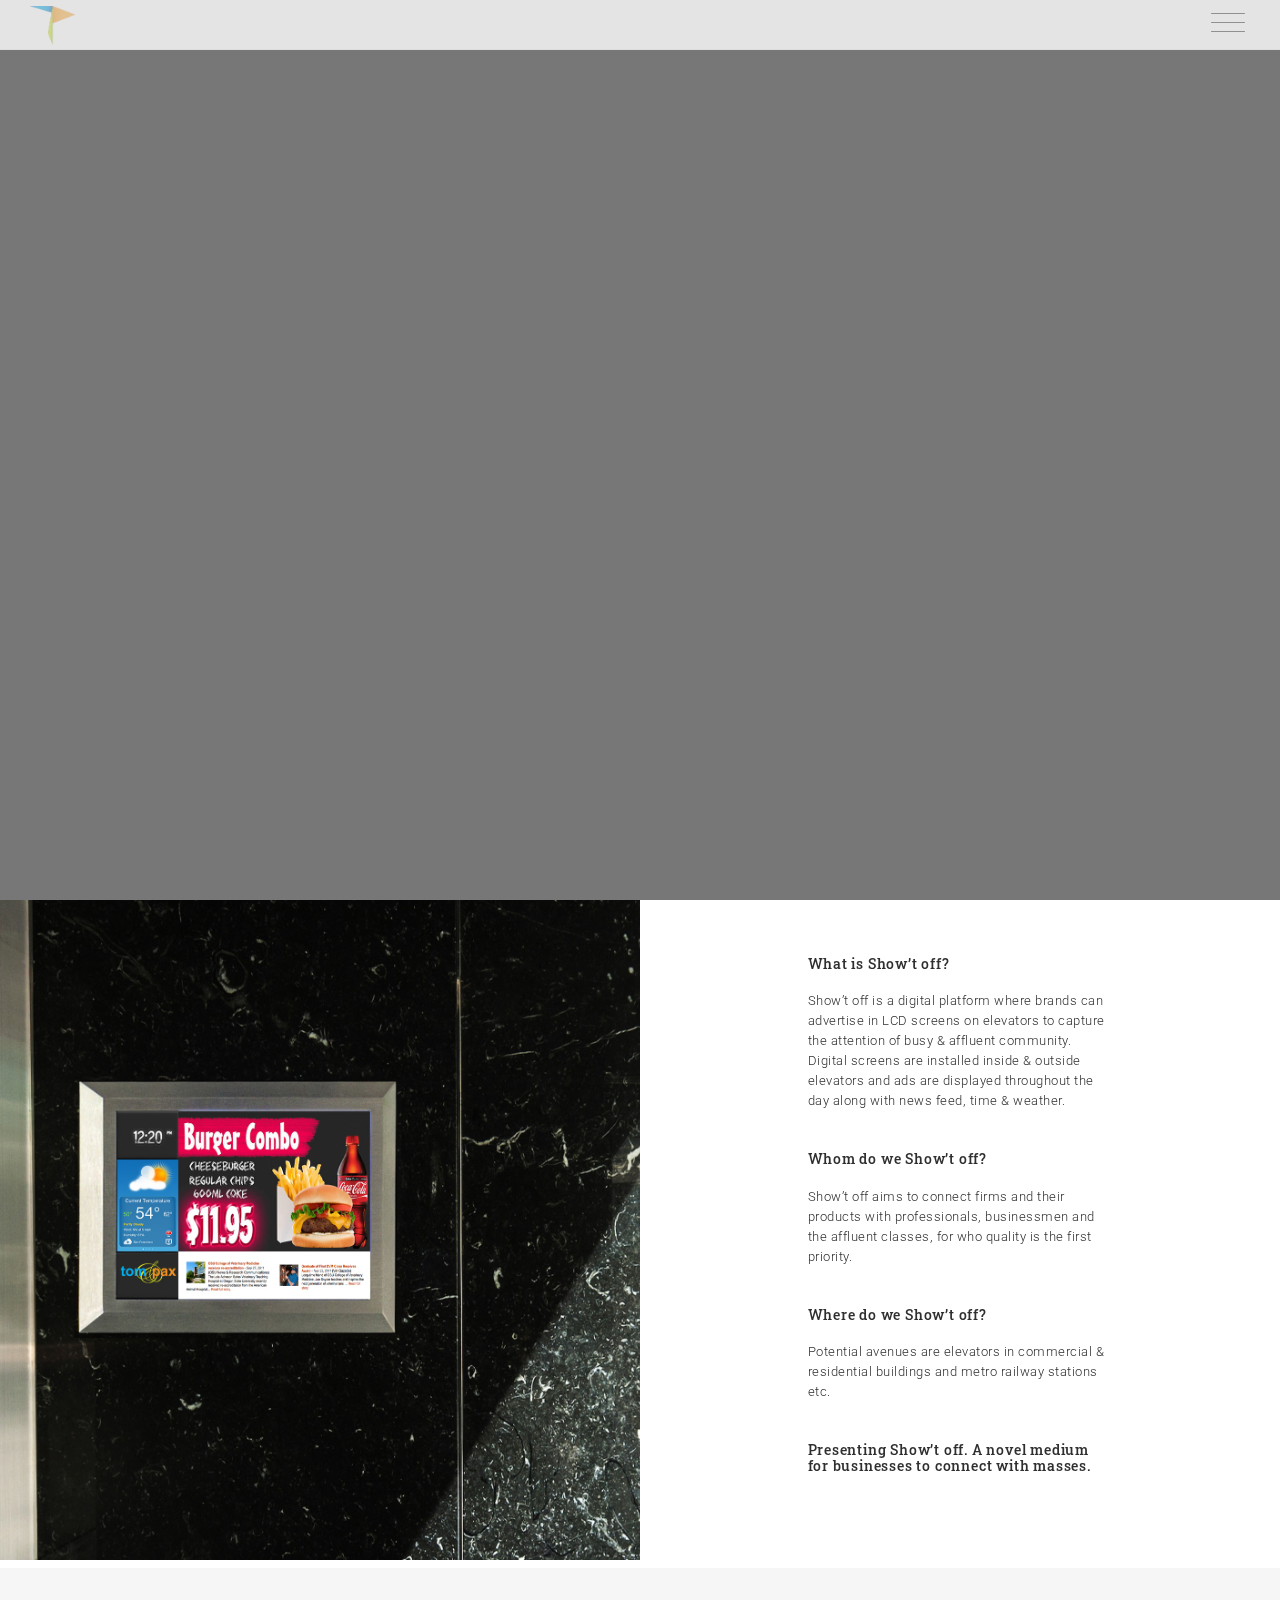
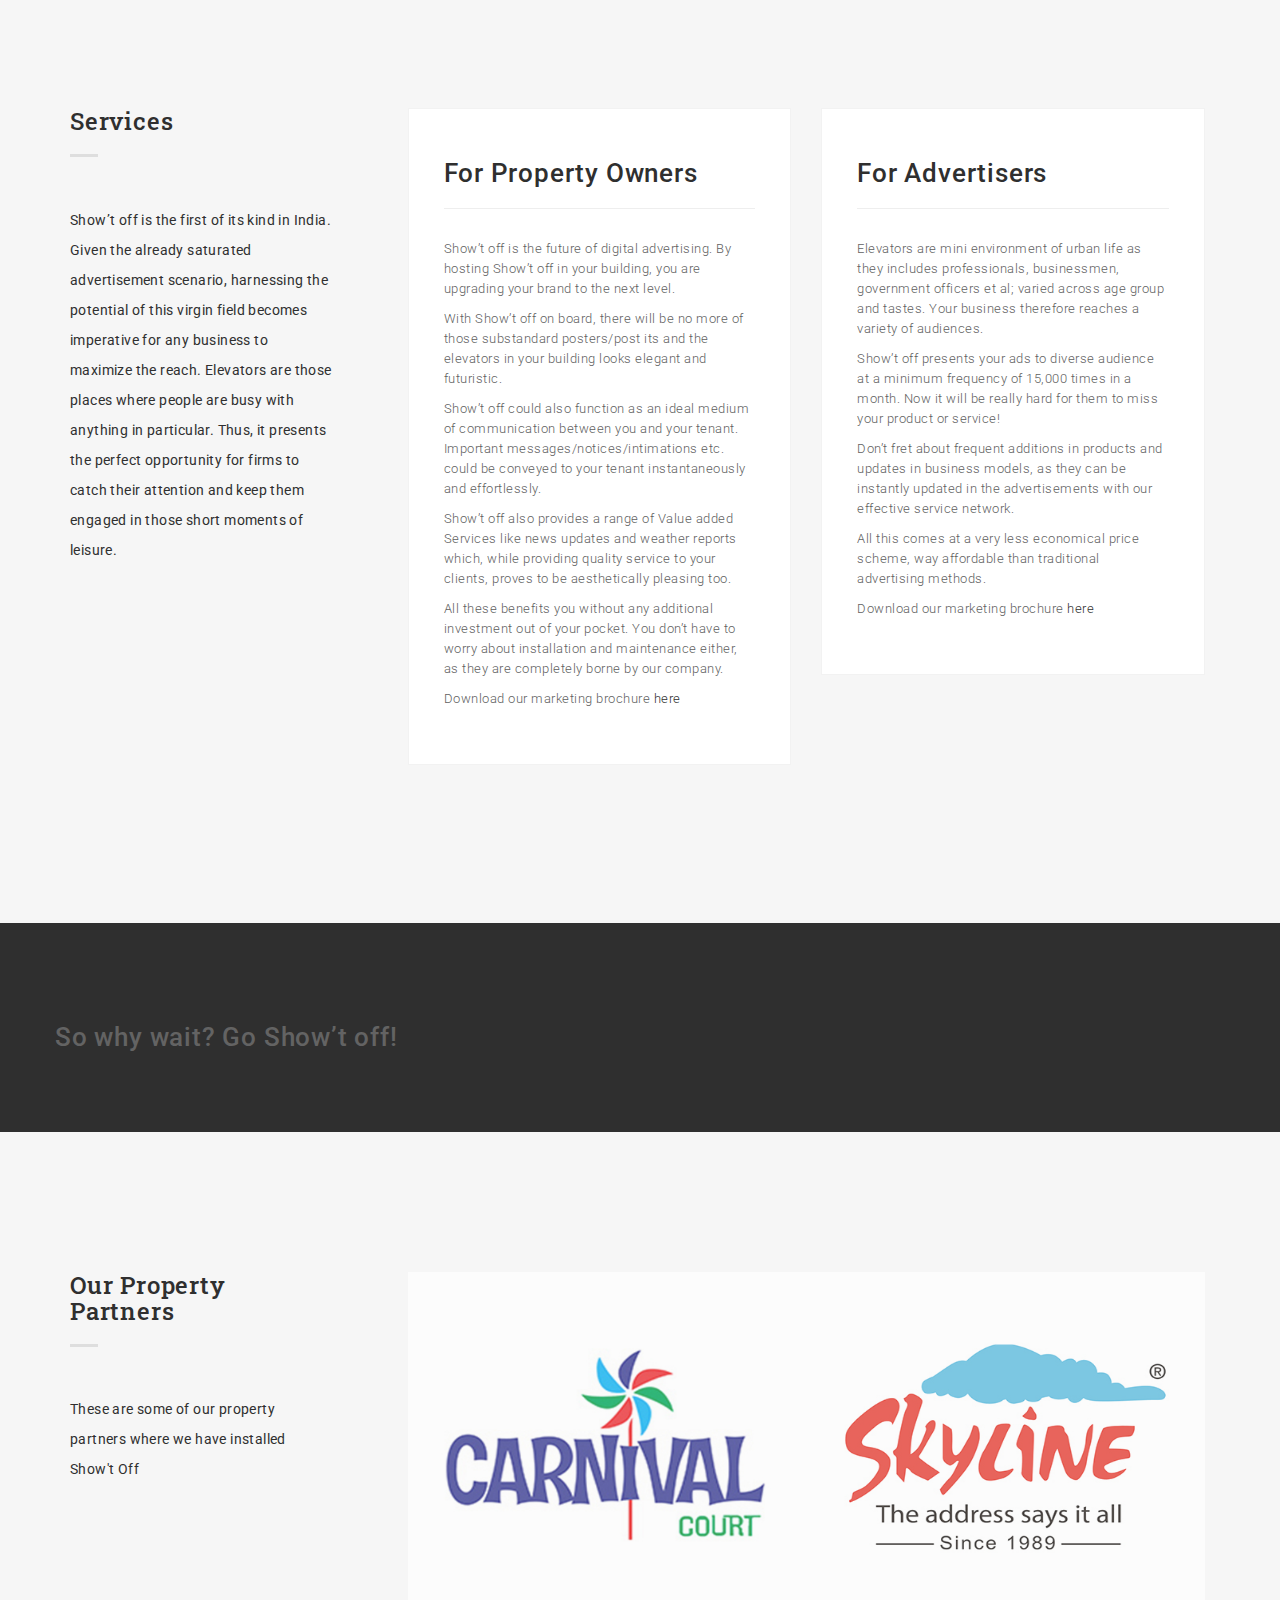
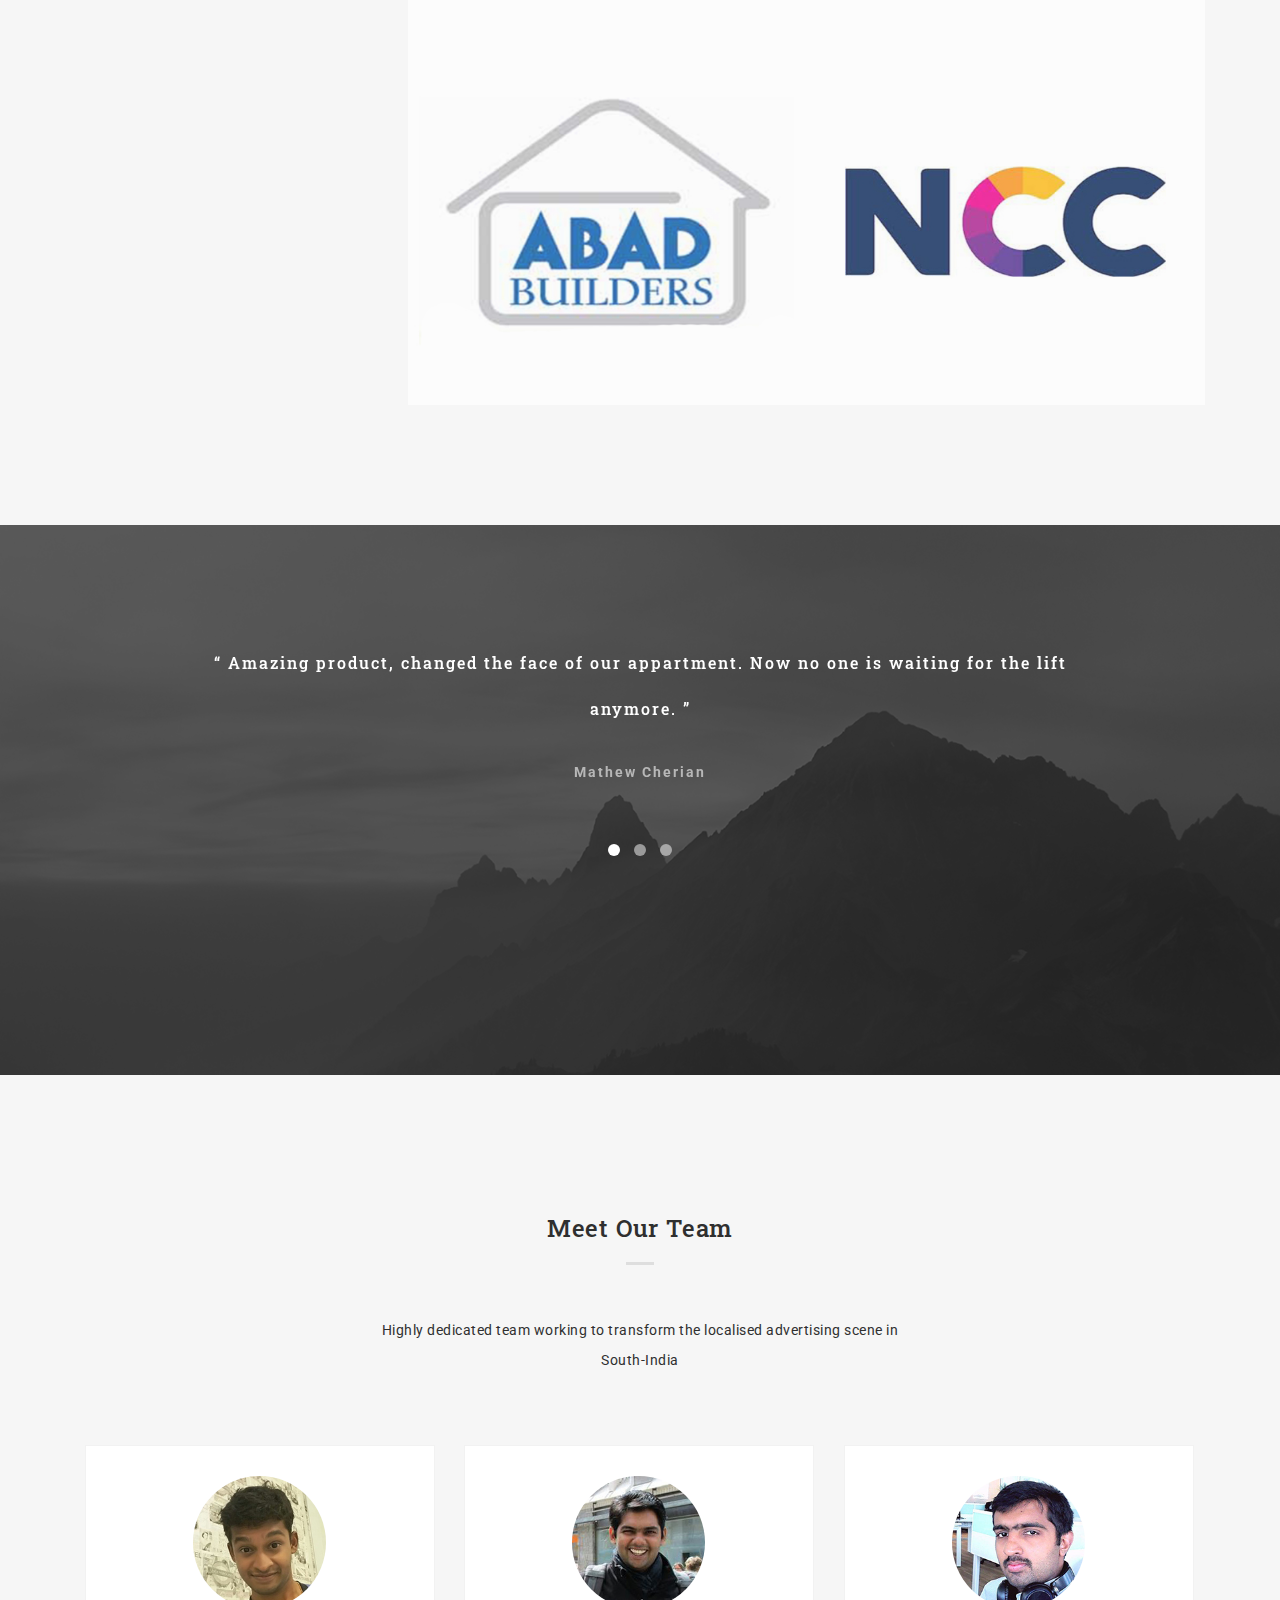
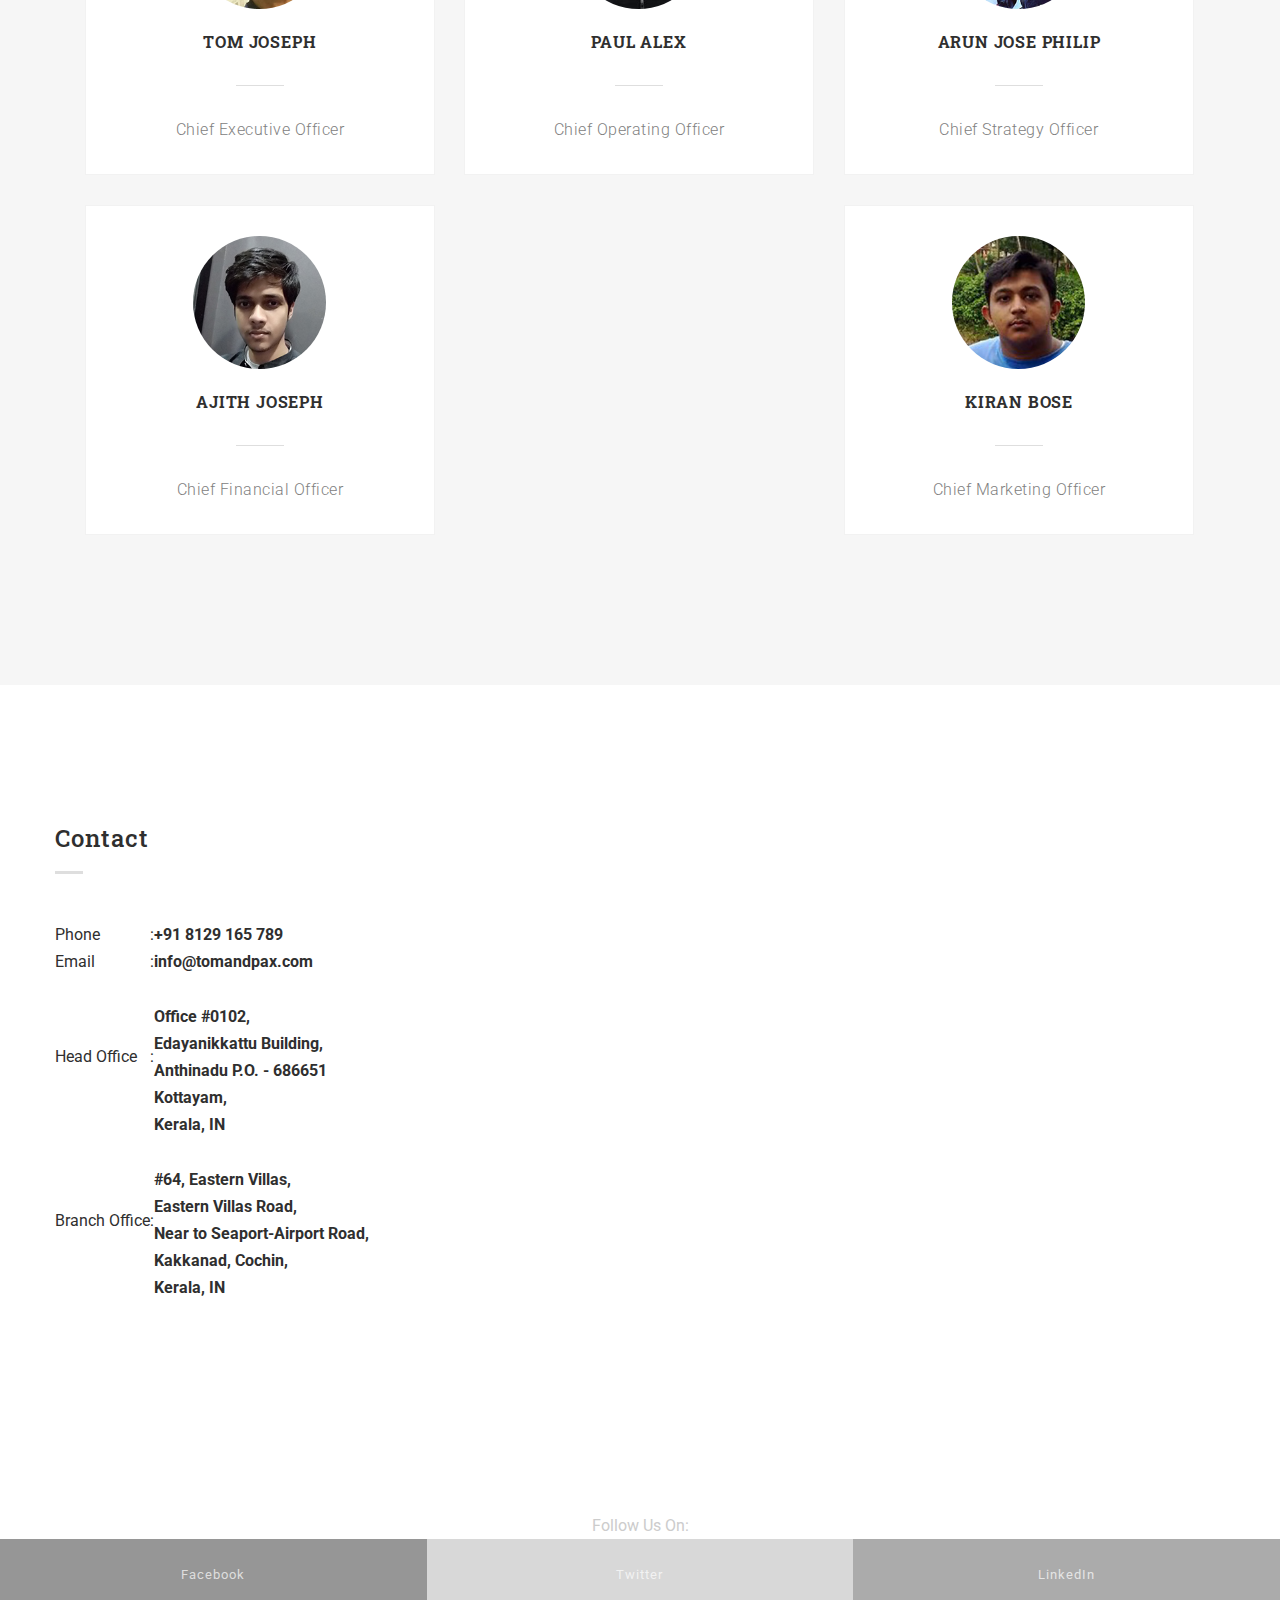
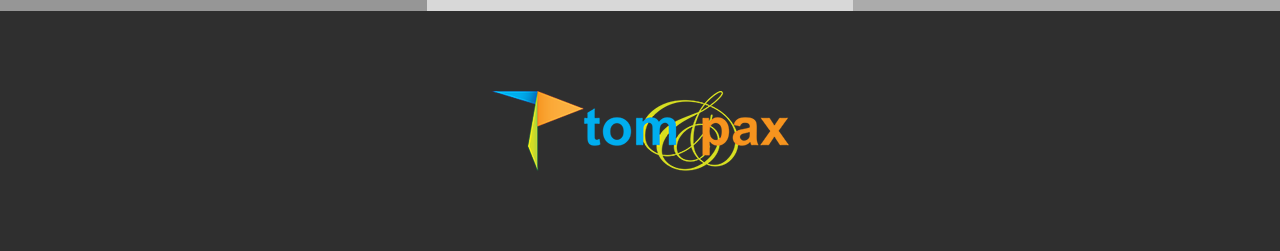
==== index.html @ 4326a833 "google analytics added" ====
<!DOCTYPE html>
<html lang="en">
  <head>
    <meta charset="utf-8">
    <title>Tom & Pax</title>
    <meta content="IE=edge" http-equiv="X-UA-Compatible">
    <meta content="width=device-width, initial-scale=1" name="viewport">
    <meta content="Bodo - Simple One Page Personal" name="description">
    <meta content="BdgPixel" name="author">
    <!--Fav-->
    <link href="images/favicon.ico" rel="shortcut icon">
    
    <!--styles-->
    <link href="css/bootstrap.min.css" rel="stylesheet">
    <link href="css/owl.carousel.css" rel="stylesheet">
    <link href="css/owl.theme.css" rel="stylesheet">
    <link href="css/magnific-popup.css" rel="stylesheet">
    <link href="css/style.css" rel="stylesheet">
    <link href="css/responsive.css" rel="stylesheet">
    
    <!--fonts google-->
    <link href='https://fonts.googleapis.com/css?family=Roboto+Slab:400,700' rel='stylesheet' type='text/css'>
    <link href='https://fonts.googleapis.com/css?family=Roboto:400,300,500,700' rel='stylesheet' type='text/css'>
    
    <!--[if lt IE 9]>
       <script type="text/javascript" src="js/html5shiv.min.js"></script>
    <![endif]-->
	
	
  </head>
  <body>
    <!--PRELOADER-->
    <div id="preloader">
      <div id="status">
        <img src="images/logo.png">
      </div>
    </div>
    <!--/.PRELOADER END-->

    <!--HEADER -->
    <div class="header">
      <div class="for-sticky">
        <!--LOGO-->
        <div class="col-md-2 col-xs-6 logo">
          <a href="index.html"><img alt="logo" class="logo-nav" src="images/logo.png"></a>
        </div>
        <!--/.LOGO END-->
      </div>
      <div class="menu-wrap">
        <nav class="menu">
          <div class="menu-list">
		  <a data-scroll="" href="#home" class="active">
              <span>Home</span>
            </a>
            <a data-scroll="" href="#about">
              <span>About</span>
            </a>
             <a data-scroll="" href="#services">
              <span>Services</span>
            </a>
			<a data-scroll="" href="#pp">
              <span>Property Partners</span>
            </a>
			<a data-scroll="" href="#team">
              <span>Team</span>
            </a>
            <a data-scroll="" href="#contact">
              <span>Contact</span>
            </a>
          </div>
        </nav>
        <button class="close-button" id="close-button">Close Menu</button>
      </div>
      <button class="menu-button" id="open-button">
        <span></span>
        <span></span>
        <span></span>
      </button><!--/.for-sticky-->
    </div>
    <!--/.HEADER END-->
    
    <!--CONTENT WRAP-->
    <div class="content-wrap">
      <!--CONTENT-->
      <div class="content">
        <!--HOME-->
        <section id="home"> <div class="videoWrapper">
						<!-- Copy & Pasted from YouTube -->
						<iframe height="100%" src="https://www.youtube.com/embed/g0w5-Wf_rcg?&theme=light&autoplay=1&color=white&autohide=2&modestbranding=1&showinfo=0&rel=0&iv_load_policy=3" frameborder="0" allowfullscreen></iframe>
			</div>
          
        </section>
        <!--/.HOME END-->
		
		<!--ABOUT-->
        <section id="about">
          <div class="col-md-6 col-xs-12 no-pad">
            <div class="bg-about"></div>
          </div>
          <div class="col-md-6 col-sm-12 col-xs-12 white-col">
            <div class="row">
              <!--OWL CAROUSEL2-->
              <div class="owl-carousel2">
                <div class="col-md-12">
                  <div class="wrap-about">
                    <div class="w-content">
                      <h5 class="name">
                        What is Show’t off? </h5>
						<p class="head-about">
						Show’t off is a digital platform where brands can advertise in LCD screens on elevators to capture the attention of busy & affluent community. Digital screens are installed inside & outside elevators and ads are displayed throughout the day along with news feed, time & weather. 
						</p>
						<h5 class="name">
						Whom do we Show’t off?</h5>
						<p class="head-about">
						Show’t off aims to connect firms and their products with professionals, businessmen and the affluent classes, for who quality is the first priority.
						</p>
						<h5 class="name">
						Where do we Show’t off?</h5>
						<p class="head-about">
						Potential avenues are elevators in commercial & residential buildings and metro railway stations etc.
                      </p>
                      
                      <h5 class="name">
                        Presenting Show’t off. A novel medium for businesses to connect with masses.
                      </h5>
              
                    </div>
                  </div>
                </div>
              
                
              </div>
              <!--/.OWL CAROUSEL2 END-->
            </div>
          </div>
        </section>
        <!--/.ABOUT END-->
		
		<!--EMPLOYEMENT-->
        <section class="grey-bg" id="services">
          <div class="container">
            <div class="row">
              <div class="col-md-3">
                <h3 class="title-small">
                  <span>Services</span>
                </h3>
                <p class="content-detail">
                  Show’t off is the first of its kind in India. Given the already saturated advertisement scenario, harnessing the potential of this virgin field becomes imperative for any business to maximize the reach.
Elevators are those places where people are busy with anything in particular. Thus, it presents the perfect opportunity for firms to catch their attention and keep them engaged in those short moments of leisure.

                </p>
              </div>
              <div class="col-md-9 content-right">
                <div class="row">
                  <ul class="listing-item">
                    <li>
                      <div class="col-md-6 col-sm-6">
                        <div class="wrap-card">
                          <div class="card">
                            <h2 class="year">
                              For Property Owners
                            </h2>
                            <hr>
                            <div class="text-detail">
                              <p>
                                Show’t off is the future of digital advertising. By hosting Show’t off in your building, you are upgrading your brand to the next level.
								</p>
								<p>
								With Show’t off on board, there will be no more of those substandard posters/post its and the elevators in your building looks elegant and futuristic.
								</p>
								<p>
								Show’t off could also function as an ideal medium of communication between you and your tenant. Important messages/notices/intimations etc. could be conveyed to your tenant instantaneously and effortlessly.
								</p>
								<p>
								Show’t off also provides a range of Value added Services like news updates and weather reports which, while providing quality service to your clients, proves to be aesthetically pleasing too. 
								</p>
								<p>
								All these benefits you without any additional investment out of your pocket. You don’t have to worry about installation and maintenance either, as they are completely borne by our company.

                              </p>
							  
							  <p>
								Download our marketing brochure <a href="./brochure/tomandpax_pp_brochure.pdf" download>here</a>
                              </p>
                            </div>
                          </div>
                        </div>
                      </div>
                    </li>

                    <li>
                      <div class="col-md-6 col-sm-6">
                        <div class="wrap-card">
                          <div class="card">
                            <h2 class="year">
                              For Advertisers
                            </h2>
                            <hr>
                            <div class="text-detail">
                              <p>
                                Elevators are mini environment of urban life as they includes professionals, businessmen, government officers et al; varied across age group and tastes. Your business therefore reaches a variety of audiences.
								</p>
								<p>
								Show’t off presents your ads to diverse audience at a minimum frequency of 15,000 times in a month. Now it will be really hard for them to miss your product or service!
								</p>
								<p>
								Don’t fret about frequent additions in products and updates in business models, as they can be instantly updated in the advertisements with our effective service network.
								</p>
								<p>
								All this comes at a very less economical price scheme, way affordable than traditional advertising methods.
								</p>
							  <p>
								Download our marketing brochure <a href="./brochure/tomandpax_ad_brochure.pdf" download>here</a>
                              </p>
                            </div>
                          </div>
                        </div>
                      </div>
                    </li>
                  </ul> 
                </div>
              </div>
            </div>
          </div>
        </section>
        <!--/.EMPLOYEMENT END-->
		
		<div class="footer-bottom">
            <div class="container">
              <div class="row">
                <h2 class="year">
                              So why wait? Go Show’t off!
                            </h2>
			 </div>
            </div>
          </div>
<!--WORK-->
        <section class="grey-bg mar-tm-10" id="pp">
          <div class="container">
            <div class="row">
              <div class="col-md-3">
                <h3 class="title-small">
                  <span>Our Property Partners</span>
                </h3>
                <p class="content-detail">
                  These are some of our property partners where we have installed Show't Off
                </p>
              </div>
              <div class="col-md-9 content-right">
                <!--PORTFOLIO IMAGE-->
                <ul class="portfolio-image">
                  <li class="col-md-6">
                    <a href="images/pp/carnival.jpg"><img alt="image" src="images/pp/carnival.jpg">
                      <div class="decription-wrap">
                        <div class="image-bg">
                           <p class="desc">Carnival Infopark, Carnival Foodcourt</p>
                        </div>

                      </div>
                    </a>
                  </li>
                  <li class="col-md-6">
                    <a href="images/pp/skyline.jpg"><img alt="image" src="images/pp/skyline.jpg">
                      <div class="decription-wrap">
                        <div class="image-bg">
                          <p class="desc">
                            Skyline Ivy League
                          </p>
                        </div>
                      </div>
                    </a>
                  </li>
                  <li class="col-md-6">
                    <a href="images/pp/abad.jpg"><img alt="image" src="images/pp/abad.jpg">
                      <div class="decription-wrap">
                        <div class="image-bg">
                          <p class="desc">
                            Abad Bluechip
                          </p>
                        </div>
                      </div>
                    </a>
                  </li>
                  <li class="col-md-6">
                    <a href="images/pp/ncc.jpg"><img alt="image" src="images/pp/ncc.jpg">
                      <div class="decription-wrap">
                        <div class="image-bg">
                          <p class="desc">
                            Nagarjuna Green Valley, Nagarjuna Laurel
                          </p>
                        </div>
                      </div>
                    </a>
                  </li>
                  <!-- <li class="col-md-6">
                    <a href="images/bw-5.png"><img alt="image" src="images/bw-5.png">
                      <div class="decription-wrap">
                        <div class="image-bg">
                          <p class="desc">
                            Presentation
                          </p>  
                        </div>
                      </div>
                    </a>
                  </li>
                  <li class="col-md-6">
                    <a href="images/bw-6.png"><img alt="image" src="images/bw-6.png">
                      <div class="decription-wrap">
                        <div class="image-bg">
                          <p class="desc">
                            Letter Branding
                          </p>
                        </div>
                      </div>
                    </a>
                  </li> -->
                </ul>
                <!--/.PORTFOLIO IMAGE END-->
              </div>
            </div>
          </div>
        </section>
        <!--/.WORK END-->
		
		 <!--TESTIMONIAL-->
        <section id="testimonial">
          <div class="container">
            <div class="row wrap-testimonial">
              <div class="col-md-10 col-md-offset-1">
                <div class="owl-carousel">
                  <div class="list-testimonial">
                    <div class="content-testimonial">
                      <h3 class="testi">
                        “ Amazing product, changed the face of our appartment. Now no one is waiting for the lift anymore. ”
                      </h3>
                      <p class="people">
                        Mathew Cherian
                      </p>
                    </div>
                  </div>
                  <div class="list-testimonial">
                    <div class="content-testimonial">
                      <h3 class="testi">
                        “ I believe now our products will reach the right customers through the Show't Off platform. ”
                      </h3>
                      <p class="people">
                        Mohan Pillai
                      </p>
                    </div>
                  </div>
                  <div class="list-testimonial">
                    <div class="content-testimonial">
                      <h3 class="testi">
                        “ Awesome platform to reach the right customers, very affordable too. ”
                      </h3>
                      <p class="people">
                        Aseez Rahman
                      </p>
                    </div>
                  </div>
                </div>
              </div>
            </div>
          </div>
          <div class="mask-testimonial"></div>
        </section>
        <!--/.TESTMONIAL END-->

        <!--Team-->
        <section class="grey-bg" id="team">
          <div class="container">
            <div class="row">
              <div class="col-md-12">
                <h3 class="title-small-center text-center">
                  <span>Meet Our Team</span>
                </h3>
                <div class="row">
                  <div class="col-md-6 col-md-offset-3">
                    <p class="content-details text-center">
                      Highly dedicated team working to transform the localised advertising scene in South-India
                    </p>
                  </div>
                </div>
                <!--GRID Team-->
                <div class="grid">
                  <div class="grid-item">
                    <div class="wrap-article">
                      <img alt="Tom Joseph" class="img-circle text-center" src="images/team/tom.jpg">
                      <a href="#">
                        <h3 class="title">
                          Tom Joseph 
                        </h3>
                      </a>
                      <p class="subtitle fancy">
                        Chief Executive Officer
                      </p>
                    </div>
                  </div>

                  <div class="grid-item">
                    <div class="wrap-article">
                      <img alt="Paul Alex" class="img-circle text-center" src="images/team/paul.jpg">
                      <a href="#">
                        <h3 class="title">
                          Paul Alex
                        </h3>
                      </a>
                      <p class="subtitle fancy">
                        Chief Operating Officer
                      </p>
                    </div>
                  </div>

                  <div class="grid-item">
                    <div class="wrap-article">
                      <img alt="Arun Jose Philip" class="img-circle text-center" src="images/team/arun.jpg">
                      <a href="#">
                        <h3 class="title">
                          Arun Jose Philip 
                        </h3>
                      </a>
                      <p class="subtitle fancy">
                        Chief Strategy Officer
                      </p>
                    </div>
                  </div>
                  
                  <div class="grid-item">
                    <div class="wrap-article">
                      <img alt="Ajith Joseph" class="img-circle text-center" src="images/team/ajith.jpg">
                      <a href="#">
                        <h3 class="title">
                          Ajith Joseph 
                        </h3>
                      </a>
                      <p class="subtitle fancy">
                        Chief Financial Officer
                      </p>
                    </div>
                  </div>
				  
				  <div class="grid-item">
                    <!-- blank -->
                  </div>

                  <div class="grid-item">
                    <div class="wrap-article">
                      <img alt="Kiran Bose" class="img-circle text-center" src="images/team/kiran.jpg">
                      <a href="#">
                        <h3 class="title">
                          Kiran Bose
                        </h3>
                      </a>
                      <p class="subtitle fancy">
                        Chief Marketing Officer
                      </p>
                    </div>
                  </div>                  

                </div>
                <!--/.GRID BLOG END-->
              </div>
            </div>
          </div>
        </section>
        <!--/.BLOG END-->
		
        <!--CONTACT-->
        <section id="contact" class="white-bg">
          <div class="container">
            <div class="row">
              <div class="col-lt-3">
                <h3 class="title-small">
                  <span>Contact</span>
                </h3>
                <p class="content-detail">
                  <table class="w-content">
						  <tr>
                            <td class="title">Phone </td>
                            <td class="break">:</td>
                            <td><b> +91 8129 165 789</b></td>
                          </tr>
                          <tr>
                            <td class="title">Email </td>
                            <td class="break">:</td>
                            <td><b> info@tomandpax.com</b></td>
                          </tr>
                          <tr>
                            <td class="title">Head Office</td>
                            <td class="break">:</td>
                            <td><b> <br>Office #0102,<br>
								Edayanikkattu Building,<br>
								Anthinadu P.O. - 686651<br>
								Kottayam,<br>
								Kerala, IN</td></b>
                          </tr>
						  <tr>
                            <td class="title">Branch Office</td>
                            <td class="break">:</td>
                            <td> <b><br>#64, Eastern Villas,<br>
									Eastern Villas Road,<br>
									Near to Seaport-Airport Road,<br>
									Kakkanad, Cochin,<br>
									Kerala, IN</td></b>
                          </tr>
                        </table>
                </p>

             <!--  </div>
              <div class="col-md-9 content-right">
                <form action="contact.php" method="post">
                  <div class="group">
                    <input required="" type="text" name="cf_name"><span class="highlight"></span><span class="bar"></span><label>Name</label>
                  </div>
                  <div class="group">
                    <input required="" type="email" name="cf_email"><span class="highlight"></span><span class="bar"></span><label>Email</label>
                  </div>
                  <div class="group">
                    <textarea required="" name="cf_message"></textarea><span class="highlight"></span><span class="bar"></span><label>Message</label>
                  </div>
                  <input id="sendMessage" name="sendMessage" type="submit" value="Send Message">
                </form>
              </div>
            </div> -->
          </div>
        </section>
        <!--/.CONTACT END-->
        
        <!--FOOTER-->
        <footer>
			<div class="footer-top">
			Follow Us On:
            <ul class="socials">
              <li class="facebook">
                <a href="https://www.facebook.com/tomandpax/" data-hover="Facebook">Facebook</a>
              </li>
              <li class="twitter">
                <a href="#" data-hover="Twitter">Twitter</a>
              </li>
              <li class="linkedin">
                <a href="https://www.linkedin.com/company/7971934" data-hover="LinkedIn">LinkedIn</a>
              </li>
            </ul>
          </div> 

          <div class="footer-bottom">
            <div class="container">
              <div class="row">
                <img src="images/logo-bottom.png" alt="crafted with love" class="center-block" /></a>
			 </div>
            </div>
          </div>
        </footer>
        <!--/.FOOTER-END-->

      <!--/.CONTENT END-->
      </div>
    <!--/.CONTENT-WRAP END-->
    </div>
    

    <script src="js/jquery-1.9.1.min.js" type="text/javascript"></script>
    <script src="js/jquery.appear.js" type="text/javascript"></script>
    <script src="js/bootstrap.min.js" type="text/javascript"></script>
    <script src="js/classie.js" type="text/javascript"></script>
    <script src="js/owl.carousel.min.js" type="text/javascript"></script>
    <script src="js/jquery.magnific-popup.min.js" type="text/javascript"></script>
    <script src="js/masonry.pkgd.min.js" type="text/javascript"></script>
    <script src="js/masonry.js" type="text/javascript"></script>
    <script src="js/smooth-scroll.min.js" type="text/javascript"></script>
    <script src="js/typed.js" type="text/javascript"></script>
    <script src="js/main.js" type="text/javascript"></script>
  </body>
  <script>
  (function(i,s,o,g,r,a,m){i['GoogleAnalyticsObject']=r;i[r]=i[r]||function(){
  (i[r].q=i[r].q||[]).push(arguments)},i[r].l=1*new Date();a=s.createElement(o),
  m=s.getElementsByTagName(o)[0];a.async=1;a.src=g;m.parentNode.insertBefore(a,m)
  })(window,document,'script','https://www.google-analytics.com/analytics.js','ga');

  ga('create', 'UA-86099458-1', 'auto');
  ga('send', 'pageview');

</script>
</html>
---- css/style.css ----
/*
Template Name: Bodo - Simple One Page Personal
Author: BdgPixel
Author URI:  http://themeforest.net/user/BdgPixel
*/
/* -----------------------------------------------------------
TABLE OF CONTENTS:
--------------------------------------------------------------
1) General
2) Page Loader
3) Helper
4) Header
5) Typography
6) Hero
7) Sections
 7.a) portfolio
 7.b) service
 7.c) experience
 7.d) testimonial
 7.e) blog
 7.f) about
 7.g) contact
 7.h) footer
8) Components
 8.a) skills


-------------------------------------------------------------

------------------------------------------------------------*/
/*-----------------------------------------1) General--------------------------------------------------*/
@font-face {
  font-family: 'Glyphter';
  src: url('../fonts/Glyphter.eot');
  src: url('../fonts/Glyphter?#iefix') format('embedded-opentype'), url('../fonts/Glyphter.woff') format('woff'), url('../fonts/Glyphter.ttf') format('truetype'), url('../fonts/Glyphter.svg#Glyphter') format('svg');
  font-weight: normal;
  font-style: normal;
}
*,
*:after,
*:before {
  -webkit-box-sizing: border-box;
  -moz-box-sizing: border-box;
  -ms-box-sizing: border-box;
  box-sizing: border-box;
}
body,
html {
  left: 0;
  top: 0;
  margin: 0px;
  padding: 0px;
  overflow-x: hidden;
  font-family: 'Roboto', sans-serif;
  height: 100%;
  width: 100%;
}
body {
  color: #2f2f2f;
  font-size: 16px;
  line-height: 1.7;
  background-color: #fff;
}
a {
  color: #2f2f2f;
  text-decoration: none;
  transition: ease .6s;
  -webkit-transition: ease .6s;
  -moz-transition: ease .6s;
  -o-transition: ease .6s;
  -ms-transition: ease .6s;
}
a:hover {
  text-decoration: none;
  color: #818181;
}
a:focus {
  outline: none;
  color: #999999;
  text-decoration: none;
}
iframe {
  border: none;
  width: 100%;
}
img { max-width: 100%; }
*:focus {
  outline: none;
}

/*----------------------------------------- 2) Preloader --------------------------------------------------*/
#preloader {
  position: fixed;
  top: 0;
  left: 0;
  right: 0;
  bottom: 0;
  background-color: #fff;
  z-index: 999999;
}
#status {
  width: 200px;
  height: 200px;
  position: absolute;
  left: 50%;
  top: 50%;
  background-image: url(../images/loader.gif);
  background-repeat: no-repeat;
  background-position: center center;
  text-align: center;
  margin: -40px 0 0 -100px;
}
#status img {
  text-align: center;
  margin-top: -140px;
}

/*----------------------------------------- 3) Helper --------------------------------------------------*/
.no-pad {padding: 0 !important; margin: 0 !important;}
.pad-80 {padding-top: 80px;}
.mar-t-50{margin-top: 50px !important;}
.mar-tm-10{ margin-top: -10px;}

.white-col{
  background: #ffffff;
  padding: none;
}

/*---- span -----*/
.title-small span { position: relative;}
.title-small span:after {
  content: "";
  position: absolute;
  bottom: -20px;
  height: 3px;
  background: #DEDEDE;
  width: 28px;
  left: 0;
}
.title-small-center span {position: relative;}
.title-small-center span:after {
  content: "";
  display: block;
  margin: 0 auto;
  margin-top: 20px;
  height: 3px;
  background: #DEDEDE;
  width: 28px;
  left: 0;
}
/*----- background ------*/
.grey-bg {
  background: #f6f6f6;
  padding: 120px 0;
  display: block;
}
.white-bg {
  background: #ffffff;
  padding: 120px 0;
  display: block;
}
/*-------- content --------*/
.content-detail {
  font-weight: 400;
  margin-top: 70px;
  line-height: 30px;
  font-size: 14px;
  letter-spacing: 0.4px;
}
.content-details {
  font-weight: 400;
  margin-top: 40px;
  line-height: 30px;
  font-size: 14px;
}
.pad-bottom {
  padding-bottom: 80px;
}
.text-detail {
  margin-top: 30px;
  color: #5f5f5f;
}

.listing-item{
  list-style: none;
  display: inline-block;
  width: 100%;
  padding: 0;
  margin: 0;
}

/*----------------------------------------- 4) Header --------------------------------------------------*/
.header {
  width: 100%;
  z-index: 9999;
}
.for-sticky {
  position: fixed;
  z-index: -1;
  bottom: 0;
  width: 100%;
  height: 50px;
  opacity: 0.8;
  z-index: 1;
  top: 0;
  left: 0;
  border-bottom: 1px solid #f1f1f1;
  display: block;
  padding: 0px 15px 5px 15px;
  background: #ffffff;
  -webkit-transition: all 0.3s;
  -moz-transition: all 0.3s;
  -ms-transition: all 0.3s;
  -o-transition: all 0.3s;
  transition: all 0.3s;
}
.logo-nav {
  padding: 6px 0 10px 0;
  -webkit-transition: all 0.3s;
  -moz-transition: all 0.3s;
  -ms-transition: all 0.3s;
  -o-transition: all 0.3s;
  transition: all 0.3s;
  width: 45px;
  display: block;
}
.opacity-nav {
  opacity: 0.8;
  z-index: 2;
}
/*----------- panel ----------*/
.content-wrap {
  -webkit-overflow-scrolling: touch;
  height: 100%;
  width: 100%;
}
.content {
  position: absolute;
  width: 100%;
  height: 100%;
}
.content::before {
  position: fixed;
  top: 0;
  left: 0;
  z-index: 10;
  width: 100%;
  height: 100%;
  background: rgba(0, 0, 0, 0.3);
  content: '';
  opacity: 0;
  -webkit-transform: translate3d(100%, 0, 0);
  transform: translate3d(100%, 0, 0);
  -webkit-transition: opacity 0.4s, -webkit-transform 0s 0.4s;
  transition: opacity 0.4s, transform 0s 0.4s;
  -webkit-transition-timing-function: cubic-bezier(0.7, 0, 0.3, 1);
  transition-timing-function: cubic-bezier(0.7, 0, 0.3, 1);
}
/* Menu Button */
.menu-button {
  width: 34px;
  height: 45px;
  position: fixed;
  right: 0;
  margin-top: 13px;
  margin-right: 35px;
  z-index: 1000;
  padding: 0;
  cursor: pointer;
  background: transparent;
  border: none;
}
.menu-button span {
  display: block;
  position: absolute;
  height: 1px;
  width: 100%;
  background: #2f2f2f;
  border-radius: 9px;
  opacity: 1;
  left: 0;
}
.menu-button span:nth-child(1) {top: 0px;}

.menu-button span:nth-child(2) {top: 9px;}

.menu-button span:nth-child(3) {top: 18px;}
.menu-button:hover {opacity: 0.6;}
/* Close Button */
.close-button {
  width: 1em;
  height: 1em;
  position: absolute;
  right: 1em;
  top: 1em;
  overflow: hidden;
  text-indent: 1em;
  font-size: 0.75em;
  border: none;
  background: transparent;
  color: transparent;
}
.close-button::before,
.close-button::after {
  content: '';
  position: absolute;
  width: 3px;
  height: 100%;
  top: 0;
  left: 50%;
  background: #bdc3c7;
}
.close-button::before {
  -webkit-transform: rotate(45deg);
  transform: rotate(45deg);
}
.close-button::after {
  -webkit-transform: rotate(-45deg);
  transform: rotate(-45deg);
}
/* Menu */
.menu-wrap {
  position: fixed;
  z-index: 1001;
  width: 300px;
  height: 100%;
  right: 0;
  float: right;
  background: #2f2f2f;
  padding: 2.5em 1.5em 0;
  -webkit-transform: translate3d(300px, 0, 0);
  transform: translate3d(300px, 0, 0);
  -webkit-transition: -webkit-transform 0.4s;
  transition: transform 0.4s;
  -webkit-transition-timing-function: cubic-bezier(0.7, 0, 0.3, 1);
  transition-timing-function: cubic-bezier(0.7, 0, 0.3, 1);
}
.menu,
.menu-list {
  height: 100%;     
  overflow-x: auto;
}
.menu-list {
  -webkit-transform: translate3d(0, 100%, 0);
  transform: translate3d(0, 100%, 0);
}
.menu-list a {
  display: block;
  padding: 1.5em 0;
  -webkit-transform: translate3d(0, 500px, 0);
  transform: translate3d(0, 500px, 0);
  color: #a5a5a5;
  position: relative;
}
.menu-list a:hover, .menu-list a:active span {color: #ffffff;}
.menu-list,
.menu-list a {
  -webkit-transition: -webkit-transform 0s 0.4s;
  transition: transform 0s 0.4s;
  -webkit-transition-timing-function: cubic-bezier(0.7, 0, 0.3, 1);
  transition-timing-function: cubic-bezier(0.7, 0, 0.3, 1);
}
.menu a:nth-child(2) {
  -webkit-transform: translate3d(0, 1000px, 0);
  transform: translate3d(0, 1000px, 0);
}
.menu-list a:nth-child(3) {
  -webkit-transform: translate3d(0, 1500px, 0);
  transform: translate3d(0, 1500px, 0);
}
.menu-list a:nth-child(4) {
  -webkit-transform: translate3d(0, 2000px, 0);
  transform: translate3d(0, 2000px, 0);
}
.menu-list a:nth-child(5) {
  -webkit-transform: translate3d(0, 2500px, 0);
  transform: translate3d(0, 2500px, 0);
}
.menu-list a:nth-child(6) {
  -webkit-transform: translate3d(0, 3000px, 0);
  transform: translate3d(0, 3000px, 0);
}
.menu-list a span:nth-last-child(1){
  margin-bottom: 100px;
}
.menu-list a span {
  margin-left: 10px;
  font-weight: 400;
  font-size: 12px;
  letter-spacing: 5px;
  text-transform: uppercase;
  z-index: 2;
  position: absolute;
  margin-bottom: 20px;
  padding: 10px;
}
.menu-list a span:before{
  content: '';
  display: block;
  width: 0;
  height: 2px;
  background: #ffffff;
  -webkit-transition: width .3s ease;
  transition: width .3s ease;
  position: absolute;
  top: 50%;
  left: 0;
  -webkit-transform: translate(0,-50%);
  -ms-transform: translate(0,-50%);
  transform: translate(0,-50%);
  z-index: -1;
}
.menu-list a.active span{
  color: #ffffff !important;
}
.menu-list a.active span:before{
  width: 100%;
}

/* Shown menu */
.show-menu .menu-wrap {
  -webkit-transform: translate3d(0, 0, 0);
  transform: translate3d(0, 0, 0);
  -webkit-transition: -webkit-transform 0.8s;
  transition: transform 0.8s;
  -webkit-transition-timing-function: cubic-bezier(0.7, 0, 0.3, 1);
  transition-timing-function: cubic-bezier(0.7, 0, 0.3, 1);
}
.show-menu .menu-list,
.show-menu .menu-list a {
  -webkit-transform: translate3d(0, 0, 0);
  transform: translate3d(0, 0, 0);
  -webkit-transition: -webkit-transform 0.8s;
  transition: transform 0.8s;
  -webkit-transition-timing-function: cubic-bezier(0.7, 0, 0.3, 1);
  transition-timing-function: cubic-bezier(0.7, 0, 0.3, 1);
}
.show-menu .menu-list a {
  -webkit-transition-duration: 0.9s;
  transition-duration: 0.9s;
}
.show-menu .content::before {
  opacity: 1;
  -webkit-transition: opacity 0.8s;
  transition: opacity 0.8s;
  -webkit-transition-timing-function: cubic-bezier(0.7, 0, 0.3, 1);
  transition-timing-function: cubic-bezier(0.7, 0, 0.3, 1);
  -webkit-transform: translate3d(0, 0, 0);
  transform: translate3d(0, 0, 0);
}

/*----------------------------------------- 5) Typography --------------------------------------------------*/
h1,
h2,
h3,
h4{
  letter-spacing: 0.8px;
  font-family: 'Roboto Slab', serif;
}
h5 {
  letter-spacing: 0.8px;
  font-family: 'Roboto Slab', serif;
}
p {
  letter-spacing: 0.5px;
  font-size: 13px;
  line-height: 20px;
  font-weight: 300;
}
#home h1 {
  line-height: 40px;
  letter-spacing: 0.6px;
}
#home .typed {
  font-weight: 400;
  font-size: 16px;
  line-height: 26px;
  letter-spacing: 1.5px;
  margin: 0 auto;
  opacity: 0.6;
}
.year {
  font-size: 26px;
  font-weight: 500;
  margin-bottom: 10px;
  font-family: 'Roboto', sans-serif;
}
.job {
  font-size: 14px;
  font-weight: 500;
  line-height: 14px;
  letter-spacing: 0.4px;
  text-transform: uppercase;
  color: #cccccc;
}
.company {
  font-size: 12px;
  line-height: 14px;
  border: 1px solid #ececec;
  color: #cccccc;
  padding:8px 10px;
  border-radius: 6px;
  display: inline-block;
  margin-top: 5px;
  font-weight: 400;

}

/*----------------------------------------- 6) Hero --------------------------------------------------*/
#home {
  background: black;
  -webkit-background-size: cover;
  -moz-background-size: cover;
  -o-background-size: cover;
  background-size: cover;
  min-width: 100%;
  min-height: 100%;
  height: 100%;
  width: 100%;
  display: block;
}
.wrap-hero-content{
  width: 100%;
  height: 100%;
  position: absolute;
  top: 0;
  left: 0;
}
.hero-content{
  position: absolute;
  text-align: center;
  min-width: 300px;
  left: 50%;
  top: 50%;
  padding: 65px;
  background: rgba(255, 255, 255, 0.8);
  outline: 4px double #FFFFFF;
  outline-offset: 8px;
  -webkit-transform: translateX(-50%) translateY(-50%);
  transform: translateX(-50%) translateY(-50%);
}

/*mouse*/
.mouse-icon {
  position: absolute;
  border: 2px solid #2f2f2f;
  background: #ffffff;
  opacity: 0.8;
  border-radius: 13px;
  height: 40px;
  width: 30px;
  margin: 0 auto;
  display: block;
  left: 0;
  right: 0;
  bottom: 30px;
  z-index: 100;
}

.mouse-icon .scroll {
  -webkit-animation-name: scrolling;
  -webkit-animation-duration: 1s;
  -webkit-animation-timing-function: linear;
  -webkit-animation-delay: 0s;
  -webkit-animation-iteration-count: infinite;
  -webkit-animation-play-state: running;
  animation-name: scrolling;
  animation-duration: 1s;
  animation-timing-function: linear;
  animation-delay: 0s;
  animation-iteration-count: infinite;
  animation-play-state: running;
}
.mouse-icon .scroll {
  position: relative;
  border-radius: 10px;
  background: #2f2f2f;
  width: 4px;
  height: 8px;
  top: 4px;
  margin-left: auto;
  margin-right: auto;
}

@-webkit-keyframes scrolling  {
  0%   { top:2px;  opacity: 0;}
  30%  { top:8px; opacity: 1;}
  100% { top:16px; opacity: 0;}
}

@keyframes scrolling  {
  0%   { top:2px;  opacity: 0;}
  30%  { top:8px; opacity: 1;}
  100% { top:16px; opacity: 0;}
}


/*----- typed effect ---*/
.typed-cursor{ opacity: 0;}


/*----------------------------------------- 7) Sections --------------------------------------------------*/
/*---------- a. portfolio -----------*/
ul.portfolio-image {
  list-style: none;
  position: relative;
  width: 100%;
  padding: 0;
  margin: 0;
}
ul.portfolio-image li {
  float: left;
  display: block;
  list-style: none;
  position: relative;
  display: inline-block;
  overflow: hidden;
  padding-top: 46%;
}
ul.portfolio-image li:hover {
  cursor: pointer;
}
ul.portfolio-image li:hover img {
  -webkit-filter: grayscale(20%);
  transform: scale(1.15);
}
ul.portfolio-image li:hover .image-bg {opacity: 1;}
ul.portfolio-image li:hover .description-wrap {
  background: rgba(186, 186, 186, 0.6);
}
ul.portfolio-image li img {
  position: absolute;
  width: 100%;
  height: 100%;
  left: 0;
  top: 0;
  transition: filter, transform, 0.5s;
}
ul.portfolio-image li .decription-wrap {
  position: absolute;
  width: 100%;
  height: 100%;
  top: 0;
  left: 0;
  background: rgba(242, 242, 242, 0.2);
  padding: 20px;
  transition: background, 0.5s;
}
ul.portfolio-image li .image-bg {
  color: #2f2f2f;
  background: #ffffff;
  background: rgba(255, 255, 255, 0.9);
  font-size: 14px;
  text-transform: uppercase;
  width: 100%;
  height: 100%;
  display: inline-block;
  -ms-transform: translate(-50%, -50%); /* IE 9 */
  -webkit-transform: translate(-50%, -50%); /* Chrome, Safari, Opera */
  transform: translate(-50%, -50%);
  top: 50%;
  left: 50%;
  padding: 10px 0;
  position: relative;
  margin: 0 auto;
  text-align: center;
  opacity: 0;
  transition: opacity, 0.5s;
  letter-spacing: 1.5px;
  font-weight: 300;
  color: transparent;
}
ul.portfolio-image li .desc{
  position: absolute;
  z-index: 1;
  top: 45%;
  left: 0;
  display: table-cell;
  right: 0;
  text-align: center;
  color: #2f2f2f;
  font-size: 14px;
  font-weight: 700;
}


/*---------- b. service -----------*/
.icon-use {
  font-family: 'Glyphter';
  font-size: 30px;
  line-height: 20px;
  color: #818181;
  margin: 0;
}
.head-sm {
  font-size: 13px;
  letter-spacing: 1.5px;
  text-transform: uppercase;
  margin-top: 10px;
  margin-bottom: 20px;
  font-family: 'Roboto', sans-serif;
  font-weight: 700;
}
.text-grey {
  color: #434343;
  line-height: 26px;
  margin-bottom: 60px;
}
/*---------- c. experience -----------*/
.wrap-card {
  position: relative;
  box-shadow: 0px 0px 0px #818181;
  transition: all 0.2s ease 0s;
  -webkit-transform: translateY(0px) translateX(0px);
}
.wrap-card:before,
.wrap-card:after {
  display: inline-block;
  position: absolute;
  content: " ";
  width: 100%;
  height: 3px;
  background: #818181;
  -webkit-transform: scaleX(0);
  transition: all 0.2s ease;
}
.wrap-card:before {
  top: 0;
  left: 0;
  -webkit-transform-origin: 0 0;
}
.wrap-card:after {
  bottom: 0;
  left: 0;
  -webkit-transform-origin: 100% 0;
}
.wrap-card:hover {
  box-shadow: 20px 20px 0px #818181;
  -webkit-transform: translateY(-10px) translateX(-10px);
  transition: all 0.2s ease 0.4s;
}
.wrap-card:hover:after,
.wrap-card:hover:before {
  -webkit-transform: scaleX(1);
}
.card {
  background: #ffffff;
  padding: 30px 35px 45px 35px;
  margin-bottom: 30px;
  border: 1px solid rgba(129, 129, 129, 0.1);
}
.card:before,
.card:after {
  display: inline-block;
  position: absolute;
  content: " ";
  width: 3px;
  height: 100%;
  background: #818181;
  -webkit-transform: scaleY(0);
  transition: all 0.2s ease 0.2s;
}
.card:before {
  top: 0;
  left: 0;
  -webkit-transform-origin: 0 100%;
}
.card:after {
  top: 0;
  right: 0;
  -webkit-transform-origin: 0 0;
}
.card:hover:after,
.card:hover:before {
  -webkit-transform: scaleY(1);
}
/*---------- d. testimonial -----------*/
#testimonial {
  background-image: url(../images/testimonial-bg.jpg);
  -webkit-background-size: cover;
  -moz-background-size: cover;
  -o-background-size: cover;
  background-size: cover;
  background-repeat: no-repeat;
  position: relative;
  padding: 0;
  margin: 0;
  width: 100%;
  height: 550px;
}
.list-testimonial {
  display: block;
  width: 100%;
}
.list-testimonial .content-testimonial {
  text-align: center;
  color: #ffffff;
}
.list-testimonial .content-testimonial .testi {
  font-size: 16px;
  line-height: 46px;
  letter-spacing: 2px;
}
.list-testimonial .content-testimonial .people {
  font-size: 14px;
  margin-top: 30px;
  letter-spacing: 2px;
  color: #B7B7B7;
  font-weight: 700;
}
.mask-testimonial{
  background-color: rgba(47, 47, 47, 0.7);
  height: 100%;
  left: 0;
  position: absolute;
  top: 0;
  width: 100%;
}
.wrap-testimonial{
  z-index: 1;
  position: relative;
}
/*-------------- e. blog -------------*/
.grid {margin-top: 60px;}
.grid:after {
  content: '';
  display: block;
  clear: both;
}
.grid-item {
  width: 33.333%;
  float: left;
  top: 0px;
  left: 0px;
  overflow: hidden;
  min-height: 1px;
  padding-right: 15px;
  padding-left: 15px;
  margin-bottom: 30px;
}
.grid-item .wrap-article {
  border: 1px solid rgba(129, 129, 129, 0.1);
  background: #ffffff;
  padding: 30px 20px;
}
.grid-item .wrap-article img {
  text-align: center;
  display: block;
  margin: 0 auto;
}
.grid-item .wrap-article .img-circle {
  width: 133px;
  height: 133px;
}
.grid-item .wrap-article .fancy {
  line-height: 0.5;
  text-align: center;
  font-size: 16px;
  margin-top: 40px;
  color: #818181;
}
.grid-item .wrap-article .fancy span {
  display: inline-block;
  position: relative;
}
.grid-item .wrap-article .fancy span:before,
.grid-item .wrap-article .fancy span:after {
  content: "";
  margin-top: 1px;
  position: absolute;
  height: 5px;
  border-top: 1px solid #dedede;
  top: 0;
  width: 60%;
}
.grid-item .wrap-article .fancy span:before {
  right: 100%;
  margin-right: 5px;
}
.grid-item .wrap-article .fancy span:after {
  left: 100%;
  margin-left: 5px;
}
.grid-item .wrap-article .title {
  font-size: 16px;
  padding: 0 10px 0 10px;
  text-align: center;
  letter-spacing: 0.1;
  line-height: 26px;
  text-transform: uppercase;
  font-weight: 700;
}
.grid-item .wrap-article .title:after {
  content: "";
  display: block;
  margin: 0 auto;
  bottom: -20px;
  height: 1px;
  background: #dedede;
  width: 48px;
  left: 0;
  margin-top: 30px;
}
.grid-item .wrap-article .content-blog {
  margin-top: 30px;
  padding: 0 10px 0 10px;
  text-align: justify;
  color: #5f5f5f;
}
/*---------- f. quote -----------*/
#about{
  min-height: 650px;
  display: inline-block;
  width: 100%;
}
.bg-about {
  background: url('../images/about.jpg');
  -webkit-background-size: cover;
  -moz-background-size: cover;
  -o-background-size: cover;
  background-size: cover;
  background-repeat: no-repeat;
  position: relative;
  padding: 0;
  margin: 0;
  min-height: 660px;
  width: 100%;
  height: 100%;
  float: left;
}
.wrap-about {
  height: 100%;
  width: 100%;
  position: relative;
  display: block;
  min-height: 480px;
}
.wrap-about .w-content{
  position: absolute;
  left: 50%;
  top: 50%;
  transform: translateX(-50%) translateY(-50%);
  -webkit-transform: translateX(-50%) translateY(-50%);
  -moz-transform: translateX(-50%) translateY(-50%);
  -ms-transform: translateX(-50%); 
}

.wrap-about .w-content td{
  font-size: 13px;
  font-weight: 300;
}
.wrap-about .w-content td.title{
  padding-right: 10px;
  font-weight: 500;
}
.wrap-about .w-content td.break{
  padding-right: 15px;
}
.wrap-about .w-content td.cntnt{
  padding-right: 15px;
  font-weight: bold;
}
.wrap-about .w-content tr{
  height: 35px;
}
.wrap-about .head-about {
  font-size: 13px;
  line-height: 20px;
  letter-spacing: 0.5px;
  font-weight: 300;
}
.wrap-about .name {
  margin: 40px 0 20px 0;
  font-size: 14px;
}
/*---------- g. contact -----------*/
#contact {padding: 120px 0 200px 0;}
#contact form {
  margin-top: 25px;
}
#contact .slider-masks {
  background-color: rgba(129, 129, 129, 0.7);
  height: 100%;
  left: 0;
  position: absolute;
  top: 0;
  width: 100%;
}
#contact .group {
  position: relative;
  margin-bottom: 65px;
}
#contact input,
#contact textarea {
  font-size: 13px;
  padding: 10px 10px 10px 5px;
  display: block;
  width: 100%;
  border: none;
  border-bottom: 1px solid #2b2b2b;
  background: transparent;
  color: #969696;
  font-size: 13px;
}
#contact input:focus,
#contact textarea:focus {
  outline: none;
  border-bottom: none;
}
#contact label {
  color: #2b2b2b;
  font-size: 14px;
  font-weight: normal;
  position: absolute;
  pointer-events: none;
  left: 5px;
  top: 10px;
  transition: 0.2s ease all;
  -moz-transition: 0.2s ease all;
  -webkit-transition: 0.2s ease all;
}
#contact input:focus ~ label,
#contact input:valid ~ label,
#contact textarea:focus ~ label,
#contact textarea:valid ~ label {
  top: -25px;
  font-size: 12px;
  color: #818181;
}
#contact .bar {
  position: relative;
  display: block;
  width: 100%;
}
#contact .bar:before,
#contact .bar:after {
  content: '';
  height: 2px;
  width: 0;
  bottom: 1px;
  position: absolute;
  background: #818181;
  transition: 0.2s ease all;
  -moz-transition: 0.2s ease all;
  -webkit-transition: 0.2s ease all;
}
#contact .bar:before {
  left: 50%;
}
#contact .bar:after {
  right: 50%;
}
#contact input:focus ~ .bar:before,
#contact input:focus ~ .bar:after,
#contact textarea:focus ~ .bar:after,
#contact textarea:focus ~ .bar:before {
  width: 50%;
}
#contact .highlight {
  position: absolute;
  height: 60%;
  width: 100%;
  top: 25%;
  left: 0;
  pointer-events: none;
  opacity: 0.5;
}
#contact input:focus ~ .highlight,
#contact textarea:focus ~ .highlight {
  -webkit-animation: inputHighlighter 0.3s ease;
  -moz-animation: inputHighlighter 0.3s ease;
  animation: inputHighlighter 0.3s ease;
}
#contact input[type=submit] {
  border: 1px solid #2b2b2b !important;
  color: #2b2b2b;
  padding: 10px;
  font-weight: 700;
  letter-spacing: 0.9px;
  text-transform: uppercase;
  transition: 0.2s ease all;
  -moz-transition: 0.2s ease all;
  -webkit-transition: 0.2s ease all;
}
#contact input[type=submit]:hover {
  background: #2b2b2b;
  color: #ffffff;
}
@-webkit-keyframes inputHighlighter {
  from {
    background: #5264AE;
  }
  to {
    width: 0;
    background: transparent;
  }
}
@-moz-keyframes inputHighlighter {
  from {
    background: #818181;
  }
  to {
    width: 0;
    background: transparent;
  }
}
@keyframes inputHighlighter {
  from {
    background: #818181;
  }
  to {
    width: 0;
    background: transparent;
  }
}
/*-------------- h. footer ------------------*/
.footer-top{
  width: 100%;
  text-align: center;
  color: #cccccc;
  display: table;
}

.socials{
  width: 100%;
  margin: 0;
  padding: 0;
}

.socials * {
  box-sizing: border-box;
  -webkit-transition: all 0.35s ease;
  transition: all 0.35s ease;
}

.socials li {
  display: inline-block;
  list-style: outside none none;
  float: left;
  overflow: hidden;
  width: 33.33333%;
  font-size: 13px;
}

.socials a {
  padding: 0.3em 0.8em;
  color: rgba(255, 255, 255, 0.7);
  position: relative;
  display: inline-block;
  letter-spacing: 1px;
  margin: 0;
  text-decoration: none;
  padding: 25px 0;
  width: 100%;
}

.socials a:before,
.socials a:after {
  position: absolute;
  -webkit-transition: all 0.35s ease;
  transition: all 0.35s ease;
}

.socials a:before {
  bottom: 100%;
  display: block;
  height: 3px;
  width: 100%;
  content: "";
}

.socials a:after {
  padding: 0.3em 0.8em;
  position: absolute;
  bottom: 100%;
  left: 0;
  content: attr(data-hover);
  color: white;
  white-space: nowrap;
  width: 100%;
  padding: 25px 0;
}

.socials li:hover a,
.socials .current a {
  transform: translateY(100%);
}

.facebook{
  background: #969696;
  /*padding: 20px 0;*/
}
.facebook a:after{
  background-color: #527bbb;
}
.twitter{
  background: #d8d8d8;
}
.twitter a:after{
  background-color: #77ccf1;
}
.linkedin{
  background: #ABABAB;
}
.linkedin a:after{
  background: #0177B5;
}

.footer-bottom{
  width: 100%;
  background: #2f2f2f;
  padding: 80px 0;
  color: #636363;
}


/*----------------------------------------- 8) Component --------------------------------------------------*/
/*---------------- a. Skills ----------------*/
.skillst {margin-top: 30px;}
.skillst .skillbar {
  width: 100%;
  height: 10px;
  background-color: #f6f6f6;
  position: relative;
  margin-bottom: 60px;
  padding: 2px;
  box-sizing: border-box;
}
.skillst .count-bar {
  width: 100%;
  height: 5px;
  width: 0px;
  position: relative;
}
.skillst .count-bar {background-color: #818181;}
.skillst .count-bar span{ font-size: 12px;}
.skillst .title {
  position: absolute;
  line-height: 25px;
  top: -35px;
  left: 0;
  padding-left: 10px;
  font-size: 12px !important;
}
.skillst .count-bar .count {
  position: absolute;
  line-height: 18px;
  top: -28px;
  right: -20px;
  width: 40px;
  height: 18px;
  color: #fff;
  text-align: center;
  background-color: #2f2f2f;
}
.skillst .count-bar .count span {
  position: relative;
  display: block;
}
.skillst .count-bar .count span:after {
  position: absolute;
  left: 50%;
  margin-left: -4px;
  top: 18px;
  content: "";
  border-left: 4px solid transparent;
  border-right: 4px solid transparent;
}
.skillst .count-bar .count { background-color: #818181;}
.skillst .count-bar .count span:after { border-top: 4px solid #818181;}

.videoWrapper {
	position: relative;
	padding-bottom: 56.25%; /* 16:9 */
	/*  */
	height: 0;
	overflow: hidden;
}
.videoWrapper iframe {
	padding-top: 50px;
	position: absolute;
	top: 0;
	left: 0;
	
	width: 100%;
	height:100vh;
}
---- css/responsive.css ----
@media screen and (max-width: 480px){
	/*----- layout ----*/
	.grey-bg, .white-bg{
		padding: 40px 0; 
	}
	/*---- hero -----*/
	.hero-content{
		min-width: 280px; 
		padding: 25px;
	}
	.menu-wrap{width: 220px;}
	.mouse-icon{bottom: 5px;}

	/*---- portfolio -----*/
	ul.portfolio-image li{
		width: 100%;
		padding-top: 95%;
	}

	/*---- blog -----*/
	.grid-item {
    width: 100% !important;
    padding: 0;
  }

	/*---- quote -----*/
	.wrap-about{ 
		padding: 0 0 20px 0;
		min-height: 400px !important;
	}
	.wrap-about .w-content{
		left: 0;
    right: 0;
    width: 100%;
    top: 0;
    padding: 30px 0;
    transform: none;
	}


  /*------- testimonial -------*/
  #testimonial{ height: 700px;}

  .skillst {margin-top: 50px;}
}


@media screen and (max-width: 768px){
	/*------ header -----*/	
	.for-sticky{ padding: 0; }
	.logo-nav { margin-left: 0;}
	.menu-button{margin-right: 15px;}
	.ma-infinitypush-wrapper.ma-infinitypush-active-button.ma-infinitypush-button-right .ma-infinitypush-button{
		left: -65px;
	}
	.ma-infinitypush-wrapper{ width: 200px; }
	.ma-infinitypush-wrapper	ul > li{
			width: 200px;
		}

	/*------- home ------*/
	#home p {width: 100%;}

	/*----- portfolio -----*/
	.portfolio-image > li{
		width: 50%;
	}


  /*---- blog -----*/
	.grid-item {width: 50%;}

  /*------- about -------*/
  .bg-about{min-height: 520px;}
  .wrap-about{
  	min-height: 520px;
  	padding-bottom: 10%;
  	padding-left: 30px;
    padding-right: 30px;
  }
  .wrap-about	.head-quote{padding-top: 10%;}

  .content-right{ margin-top: 20px; }

  .text-grey{margin-bottom: 45px;}
  .skillst{ margin-top: 50px;}
	/*------ footer -----*/
  footer p{ text-align: center; }
  footer ul.social {
    margin-left: -40px;
    text-align: center;
	}
	footer ul.social li { 
		padding: 0px 10px 0px 10px;
	}
}

@media screen and (min-width: 1024px){
	.content-right {
	  margin-top: 20px;
	  padding: 0 20px 0 60px; 
	}
}
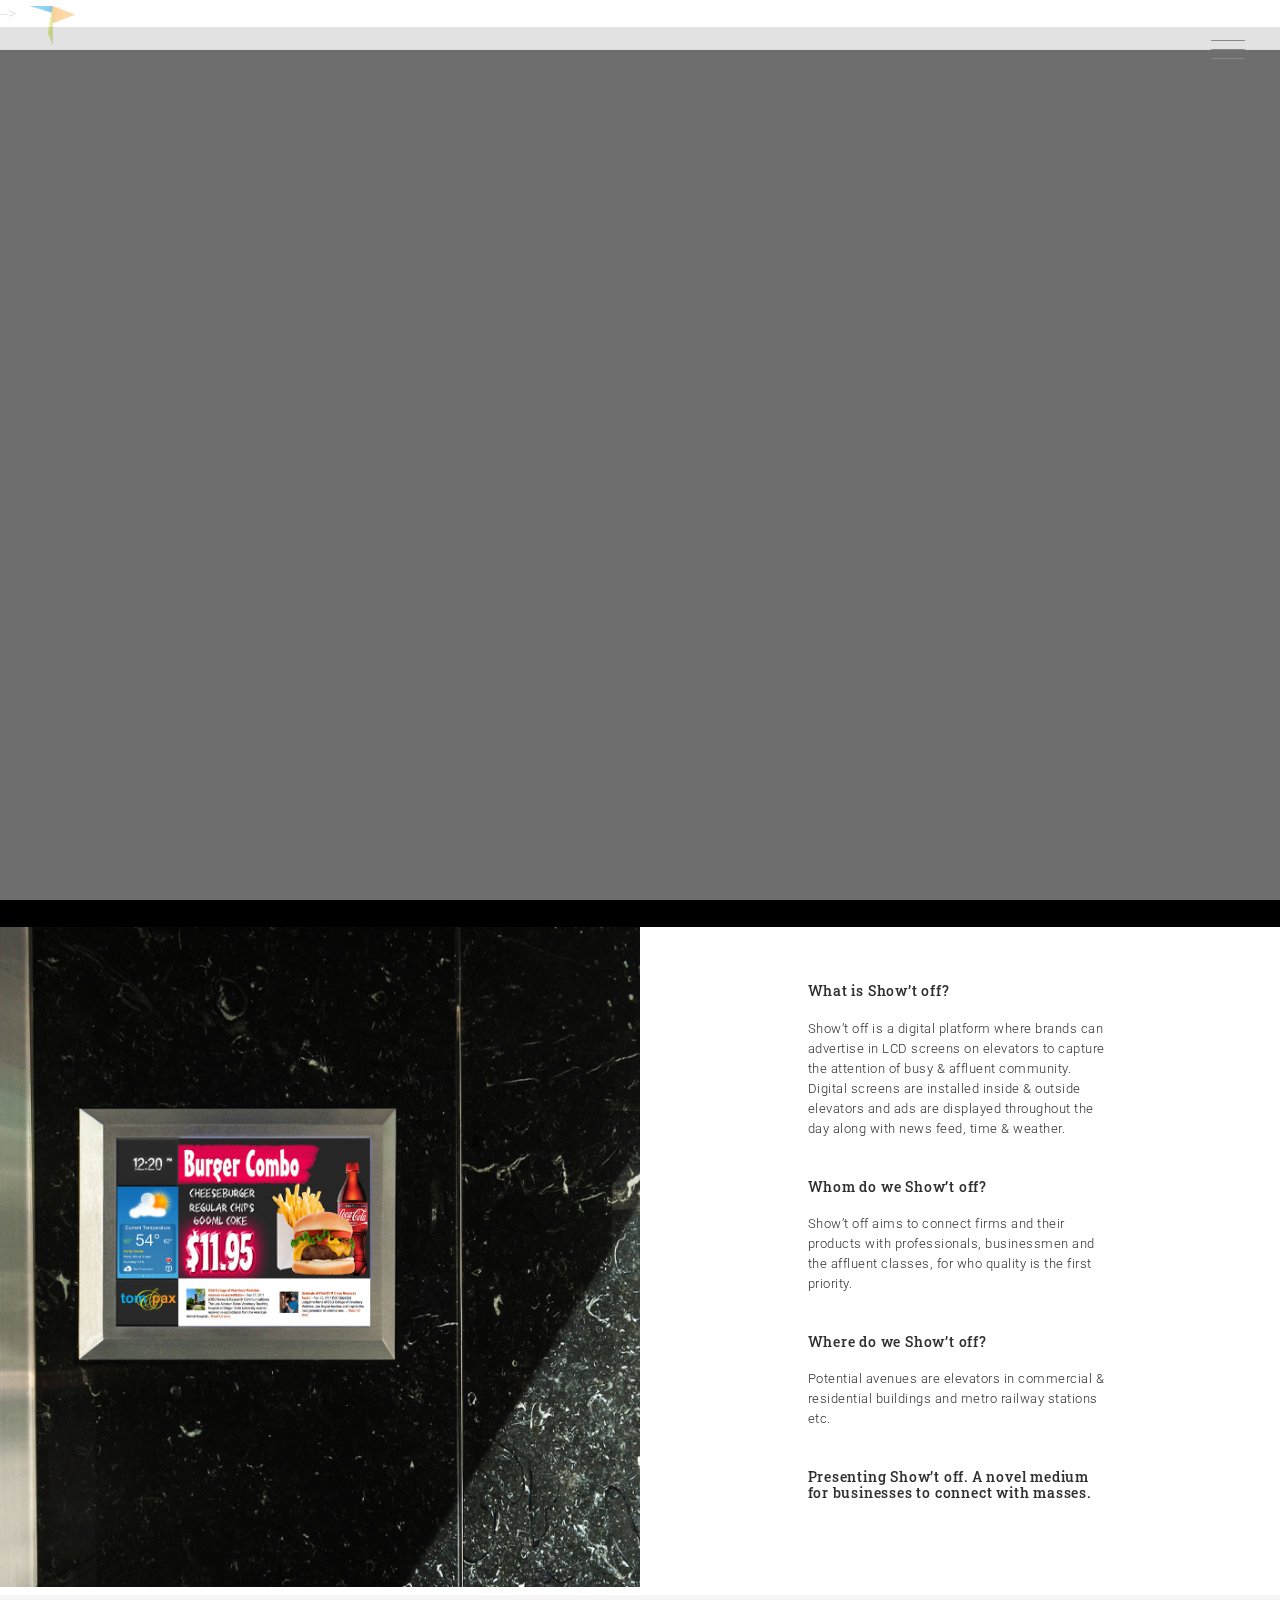
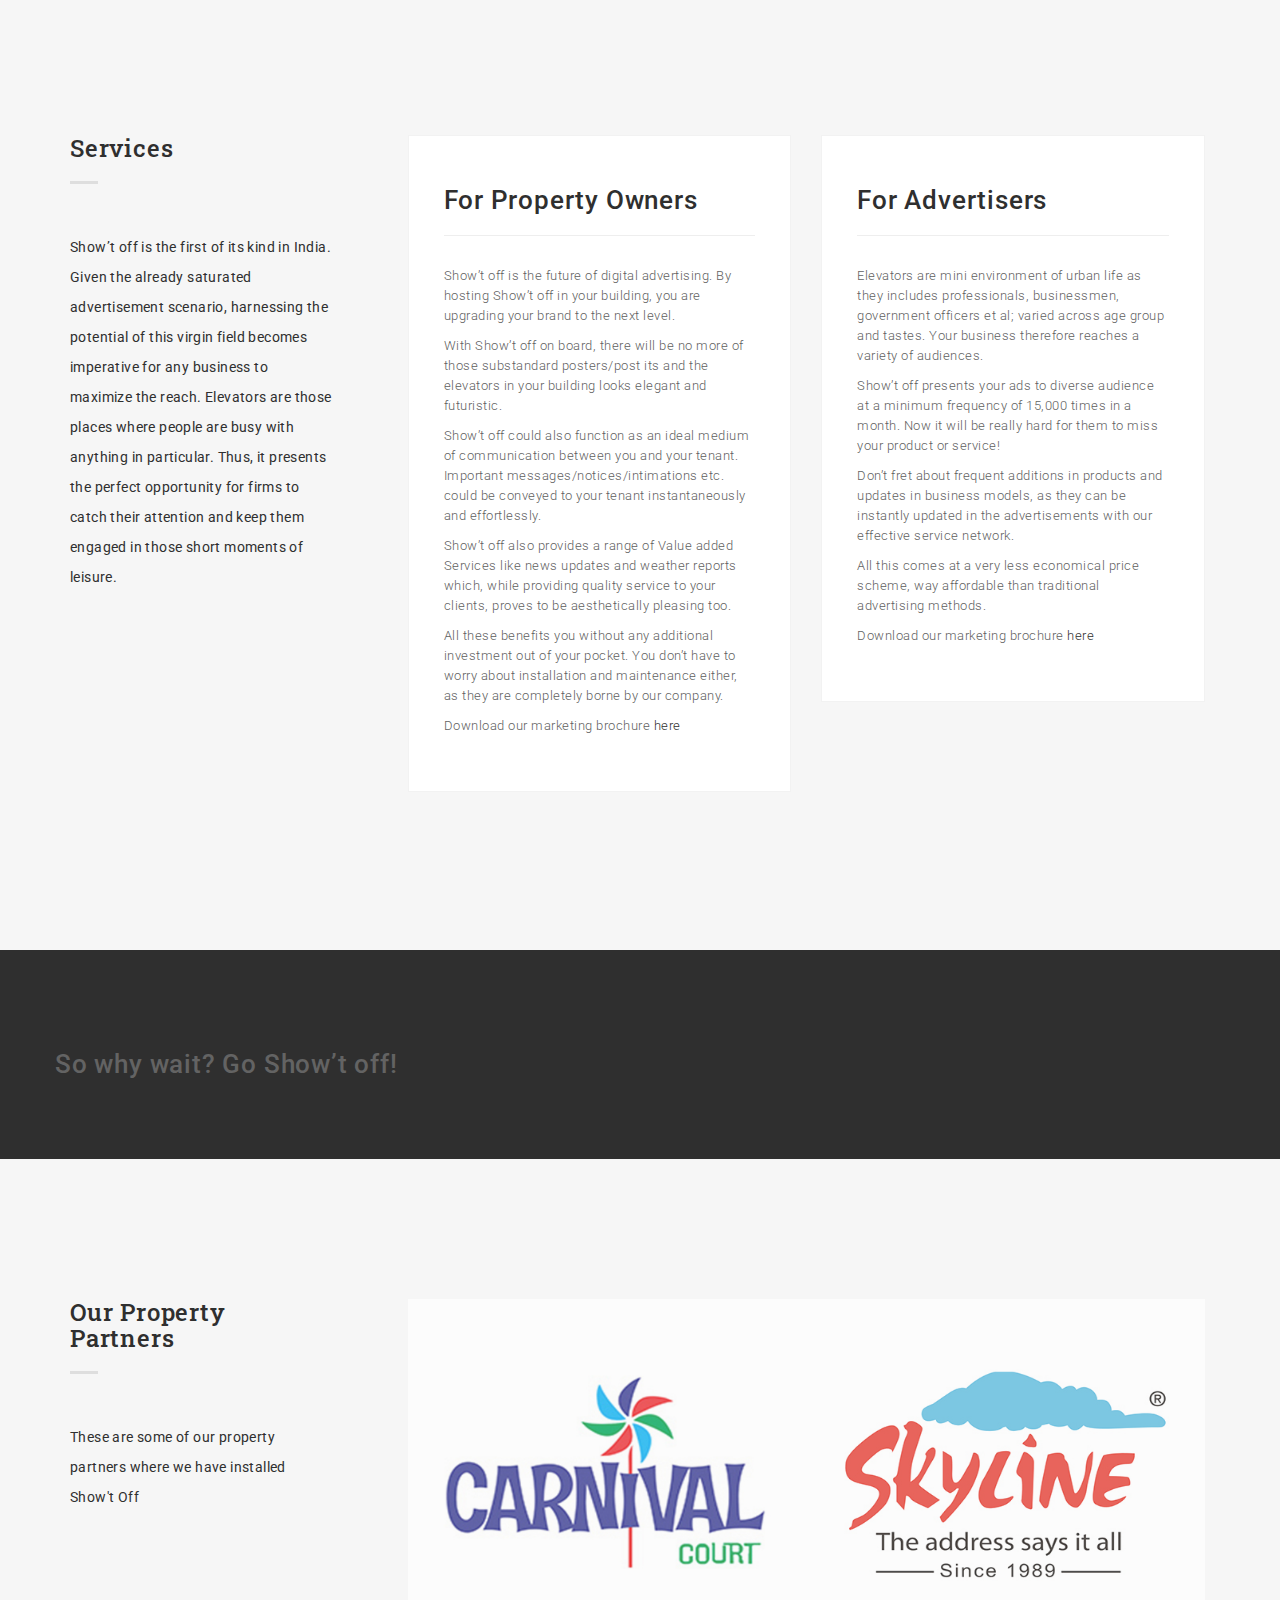
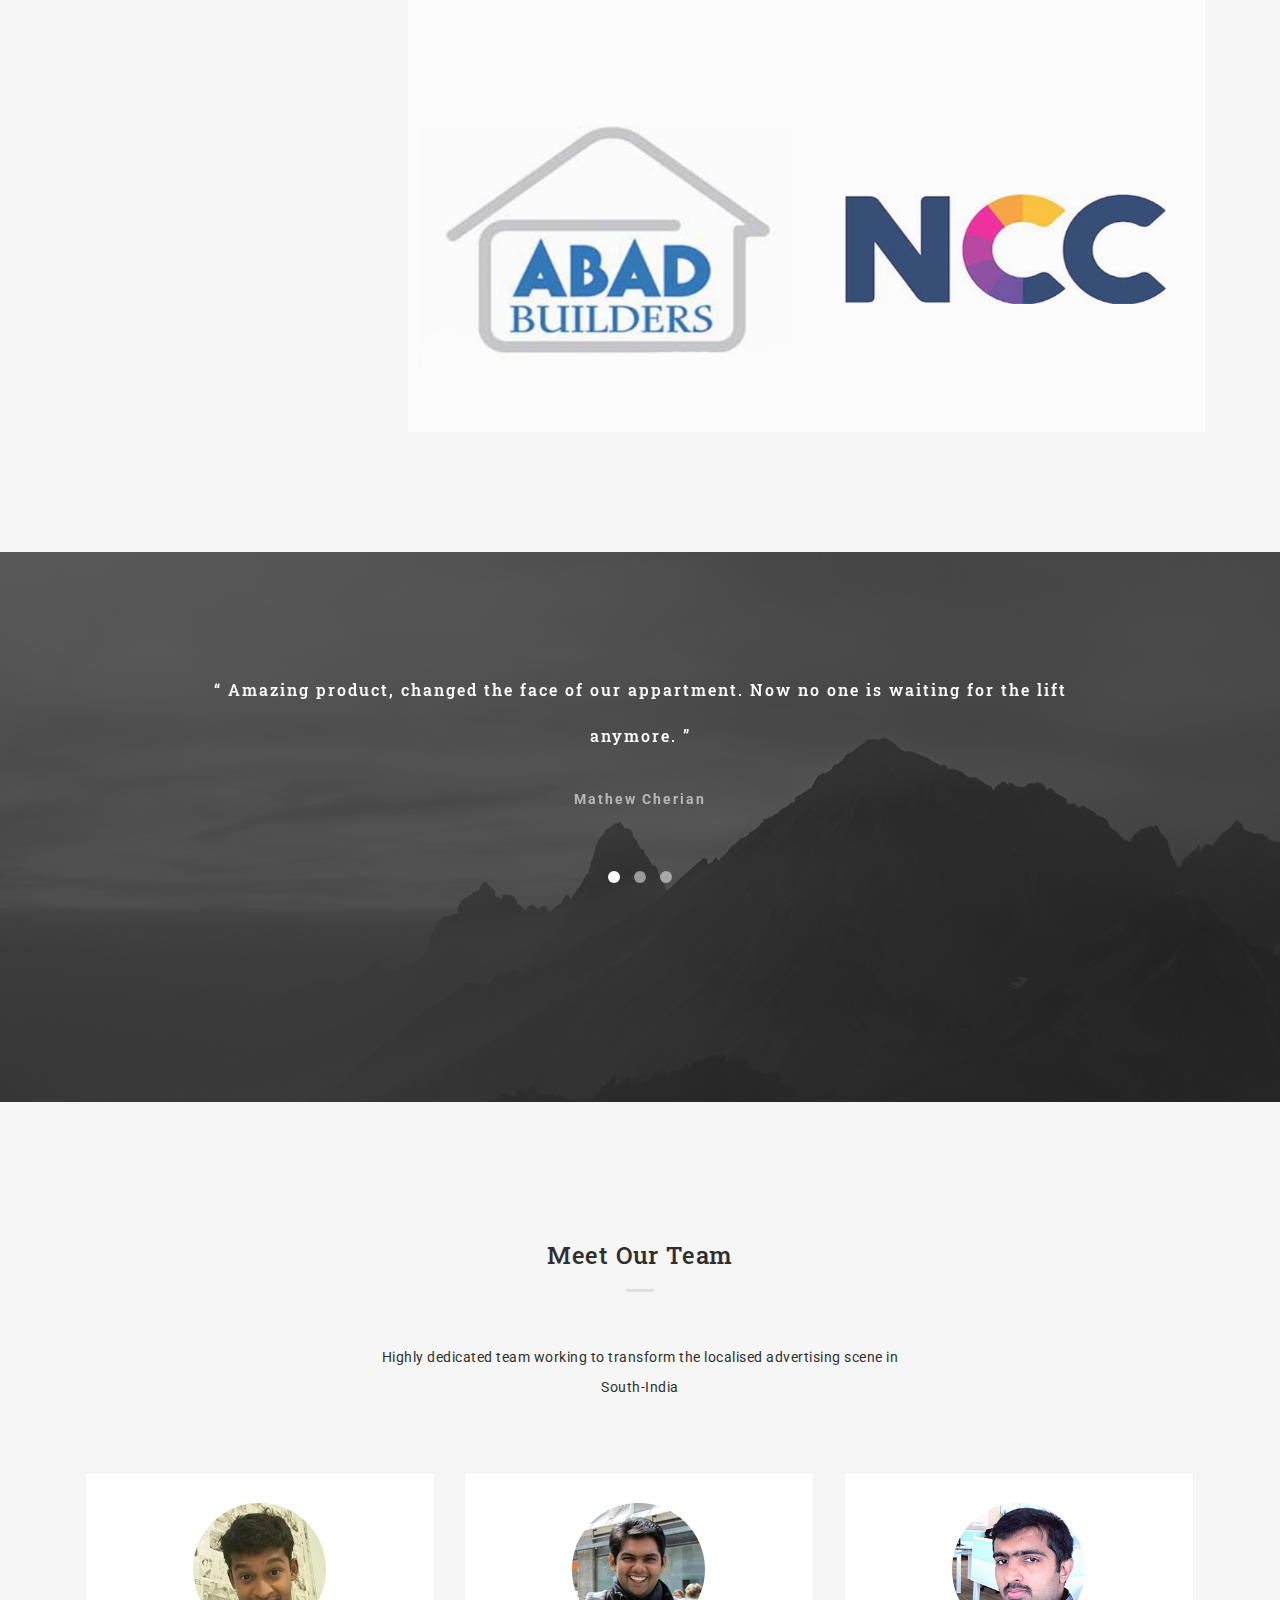
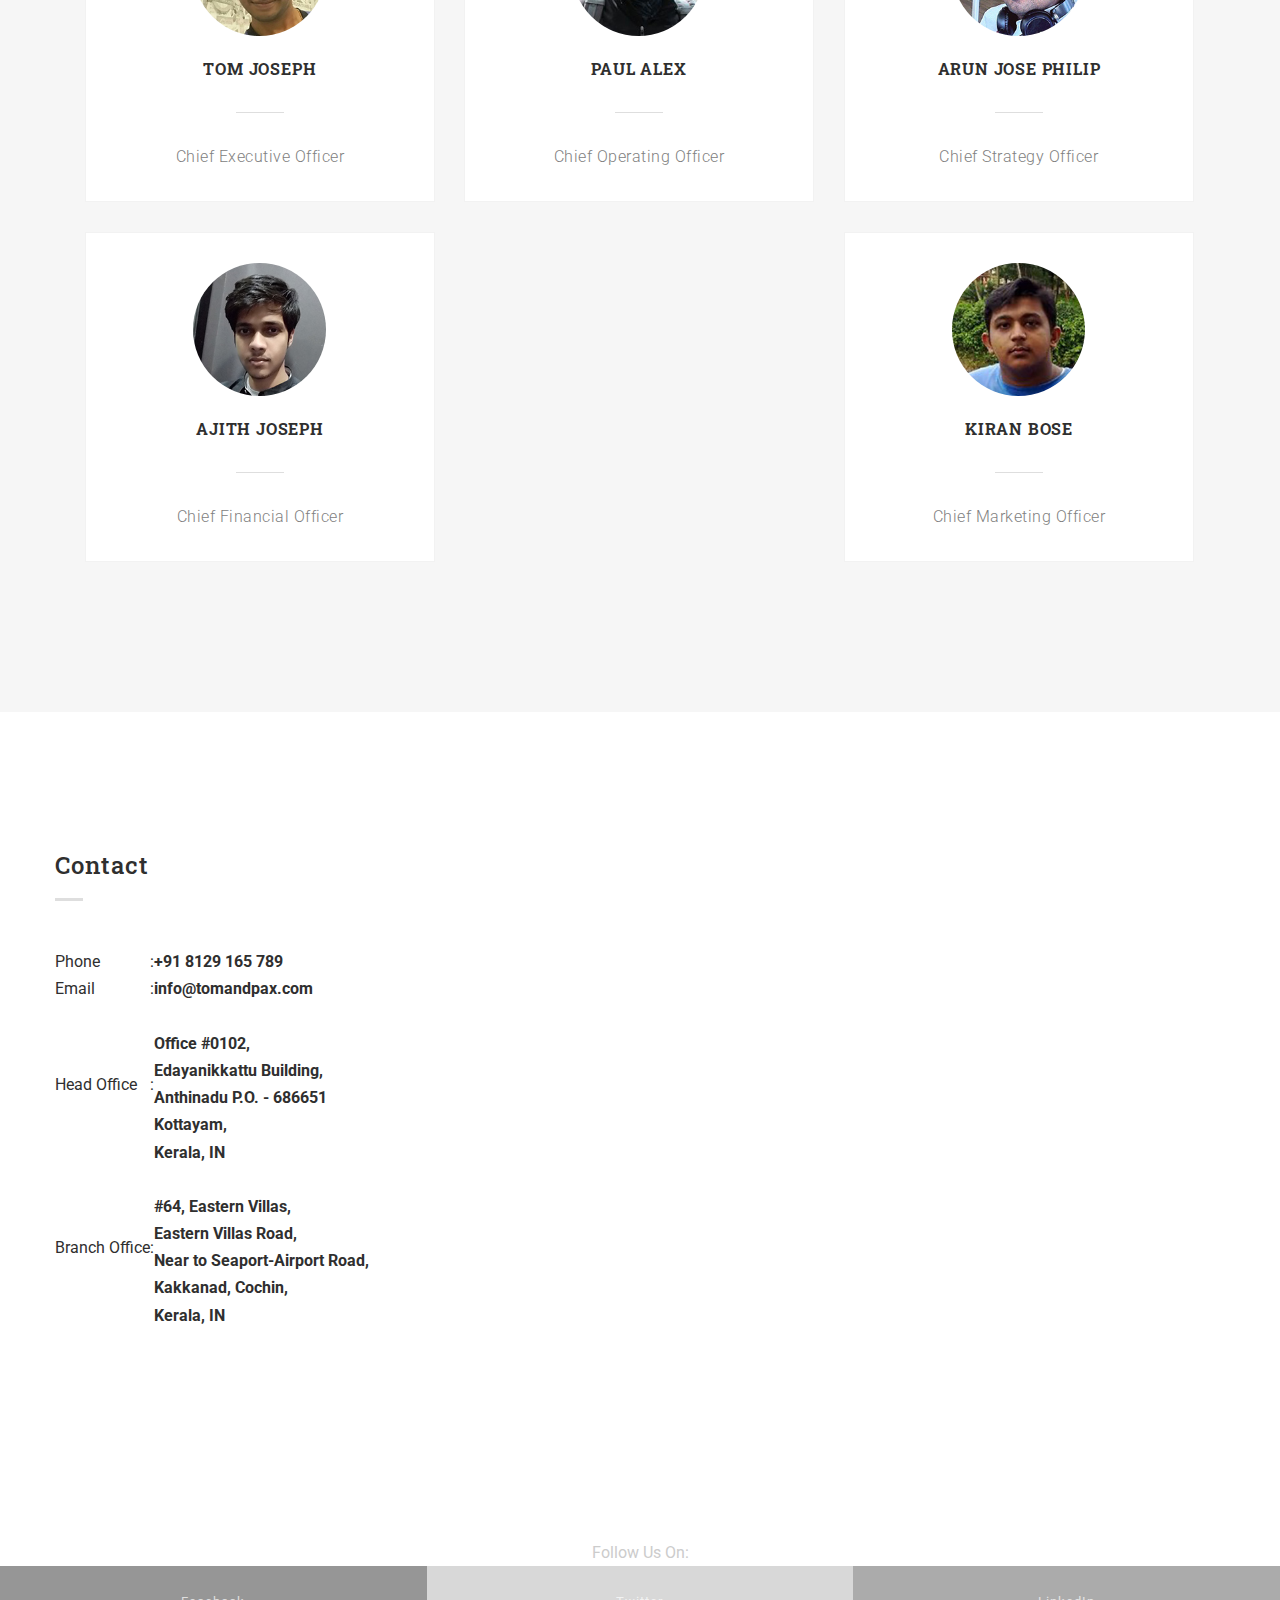
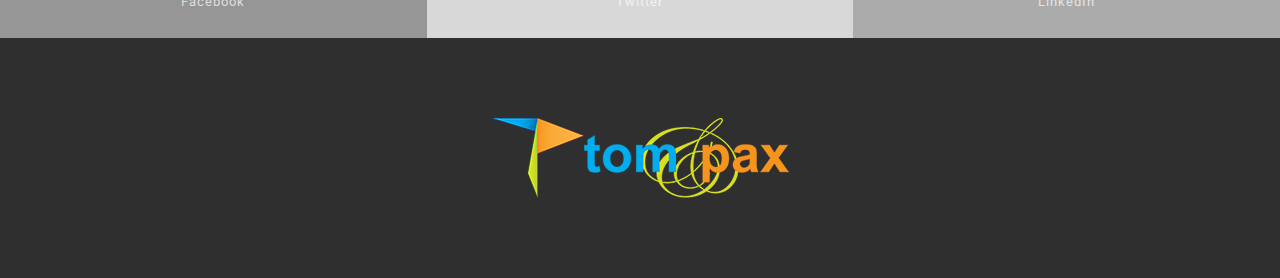
==== commit 0daafdd8: "preloader disabled" ====
--- a/index.html
+++ b/index.html
@@ -29,13 +29,13 @@
 	
   </head>
   <body>
-    <!--PRELOADER-->
+<!--     <!--PRELOADER-->
     <div id="preloader">
       <div id="status">
         <img src="images/logo.png">
       </div>
     </div>
-    <!--/.PRELOADER END-->
+    <!--/.PRELOADER END--> -->
 
     <!--HEADER -->
     <div class="header">
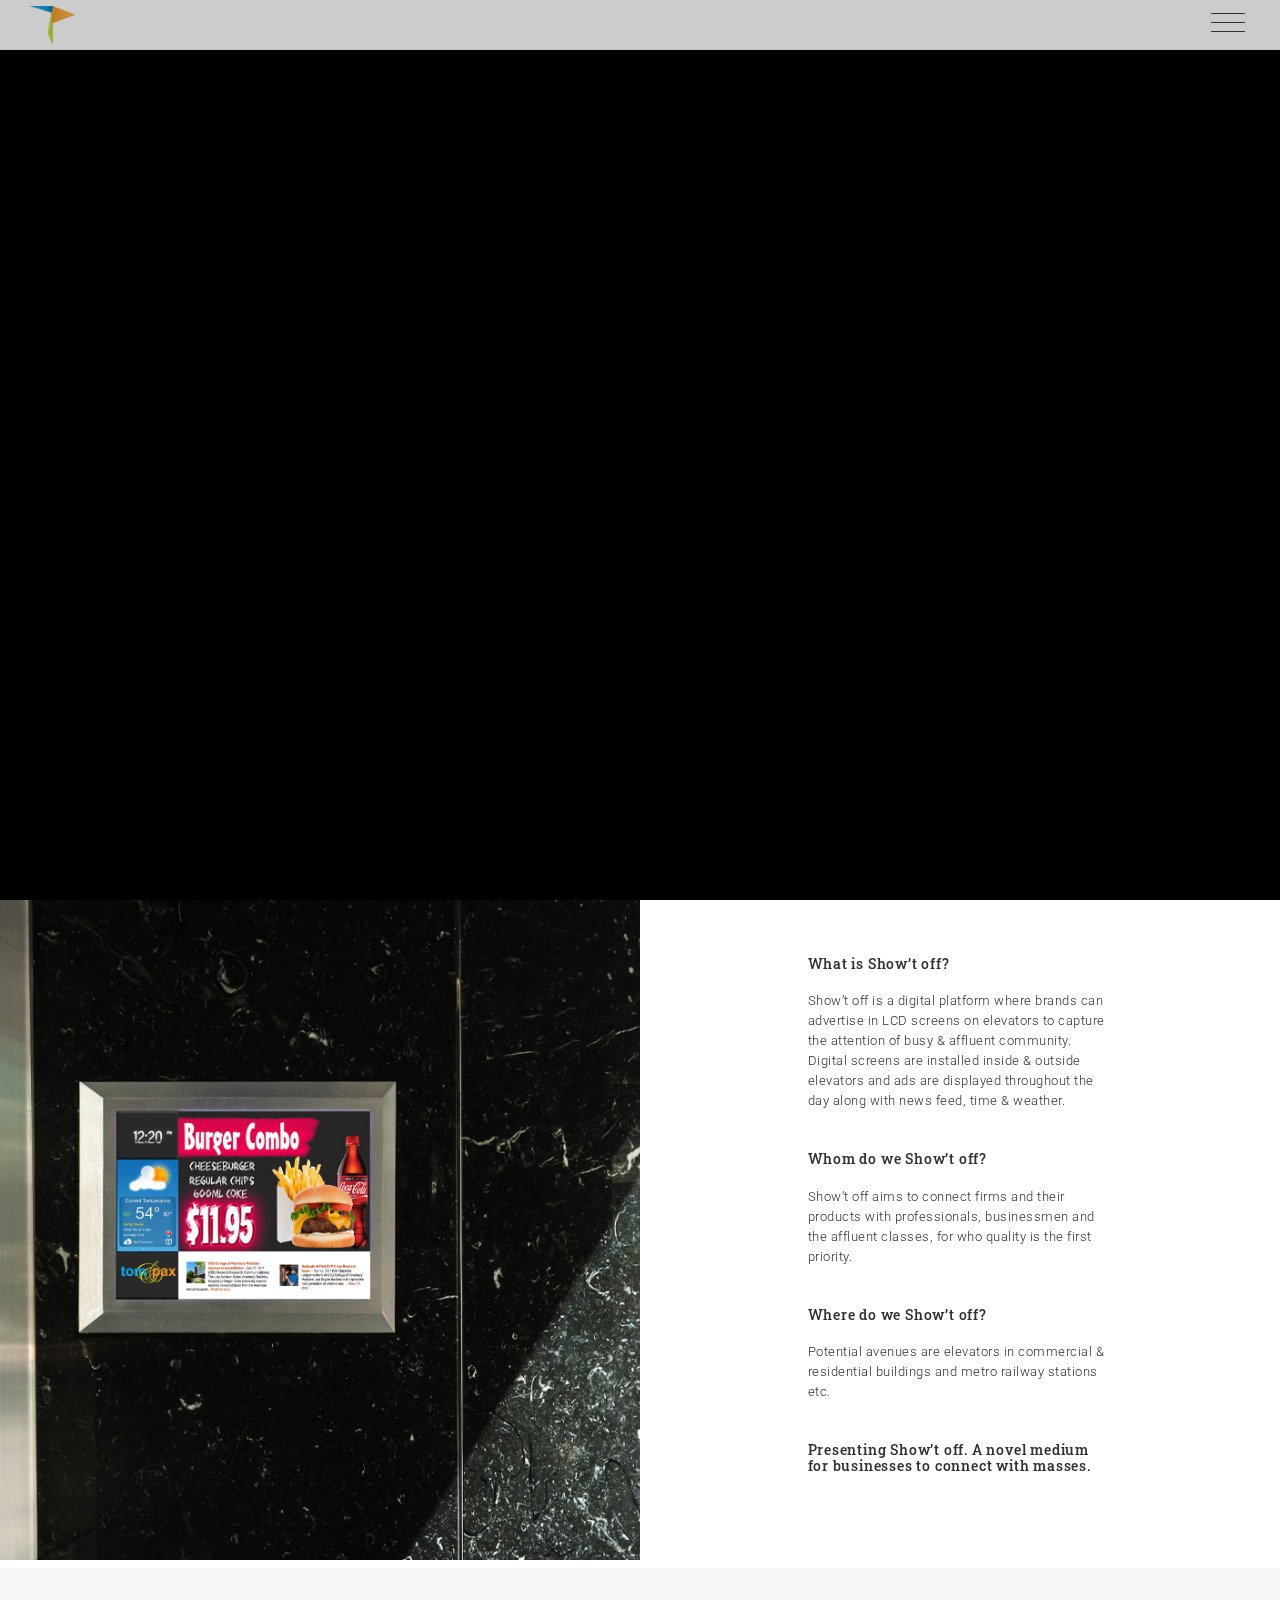
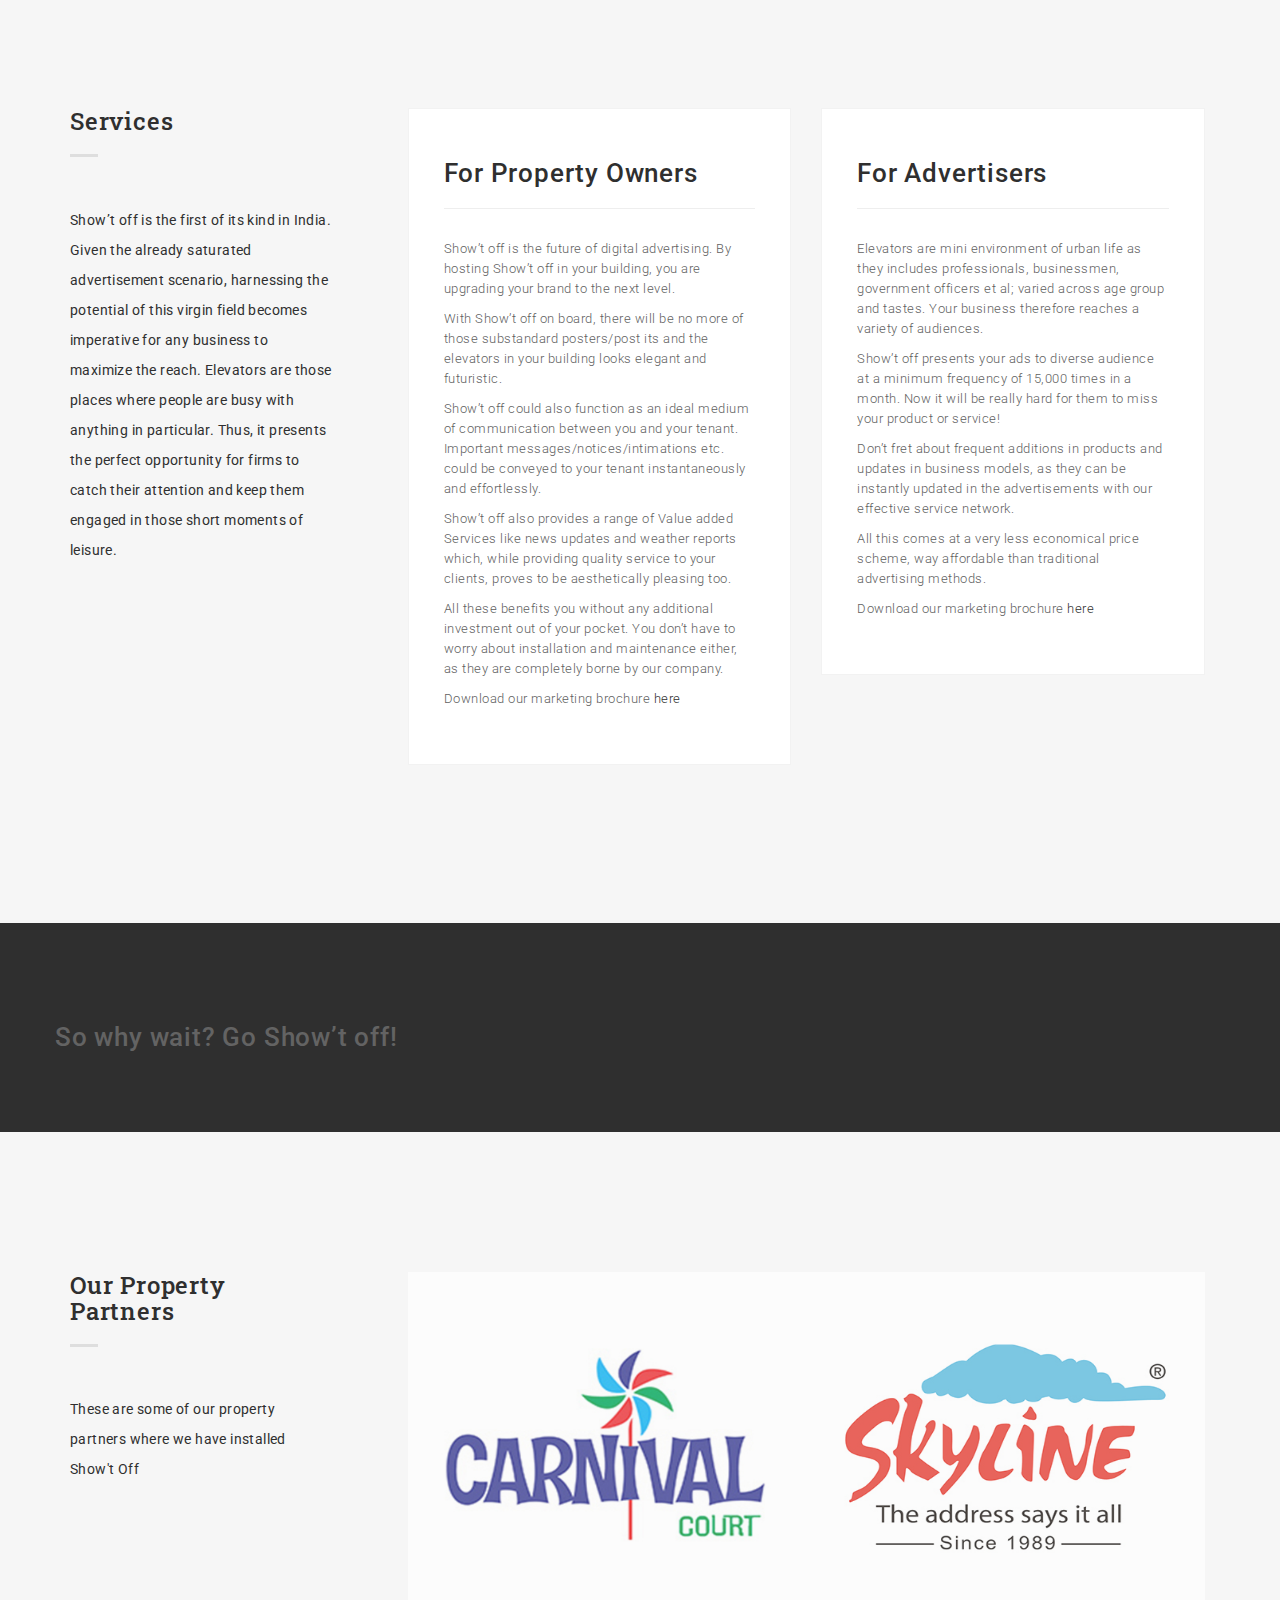
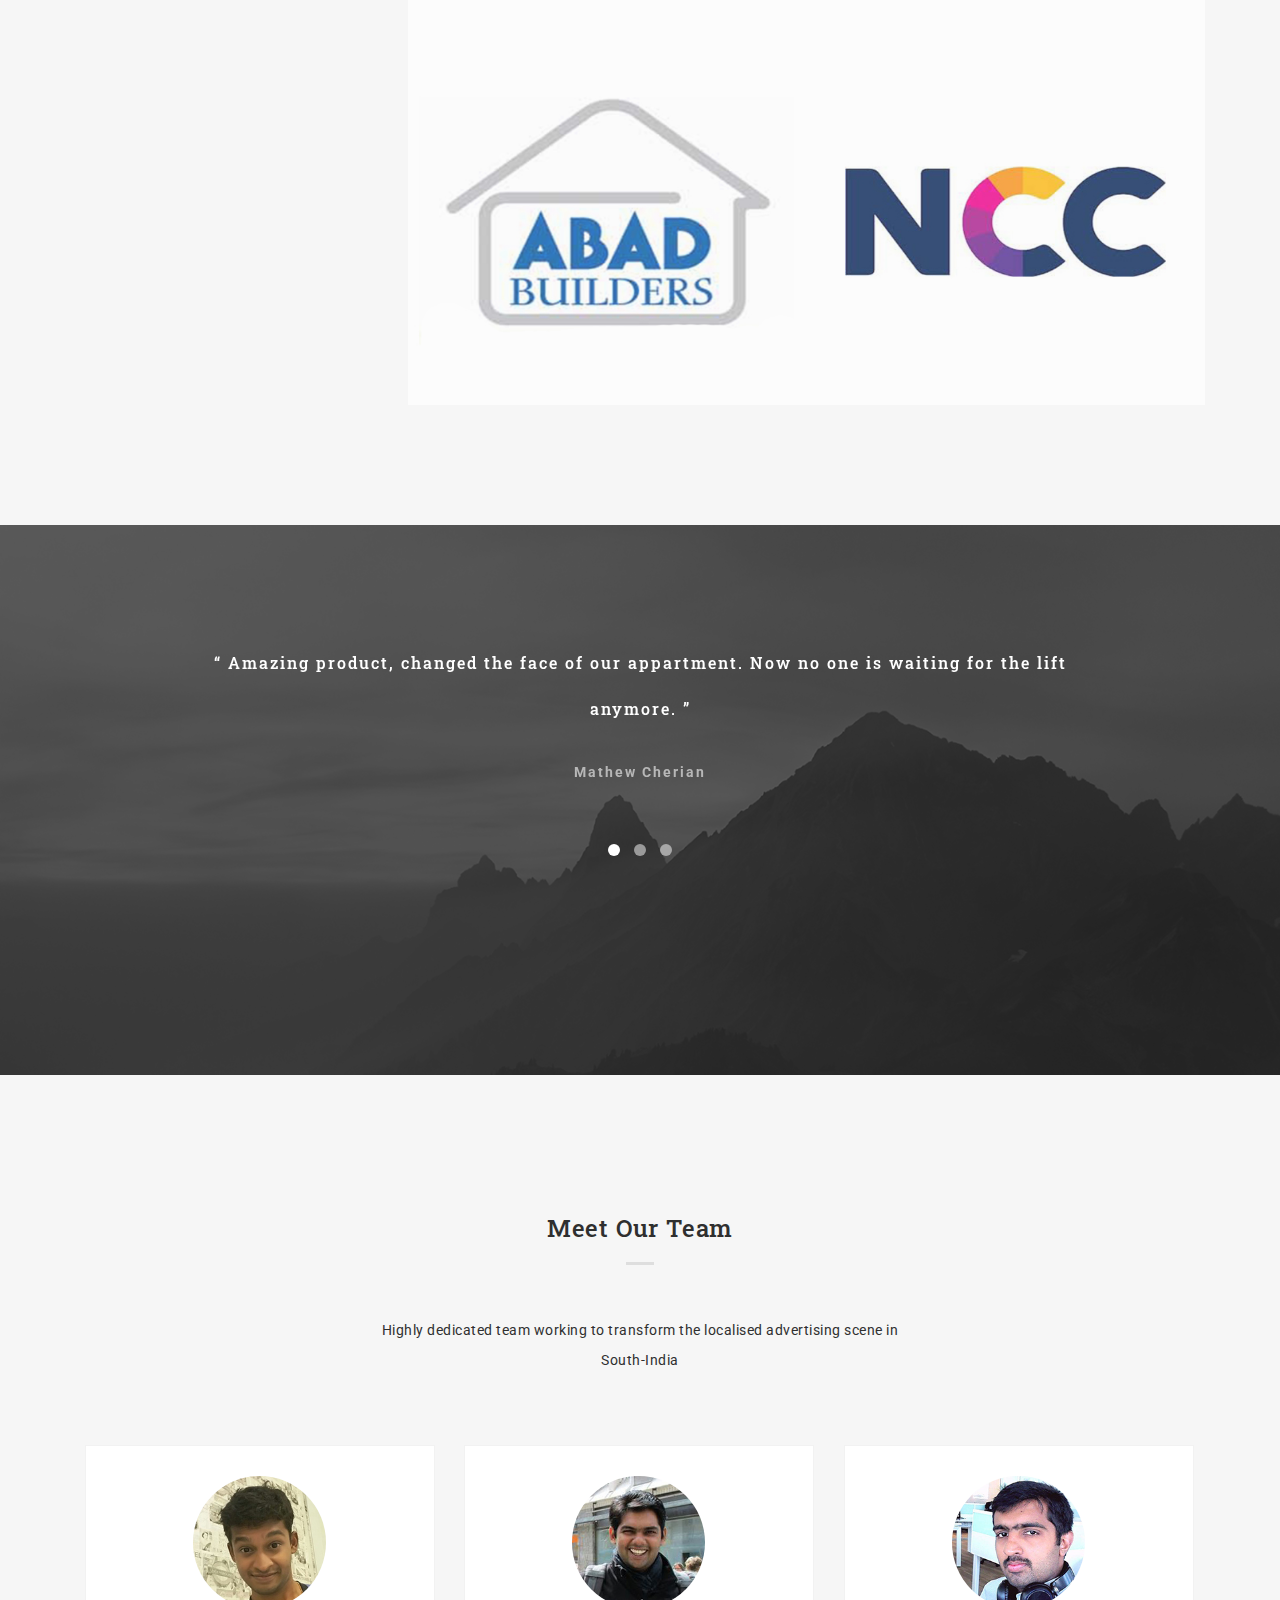
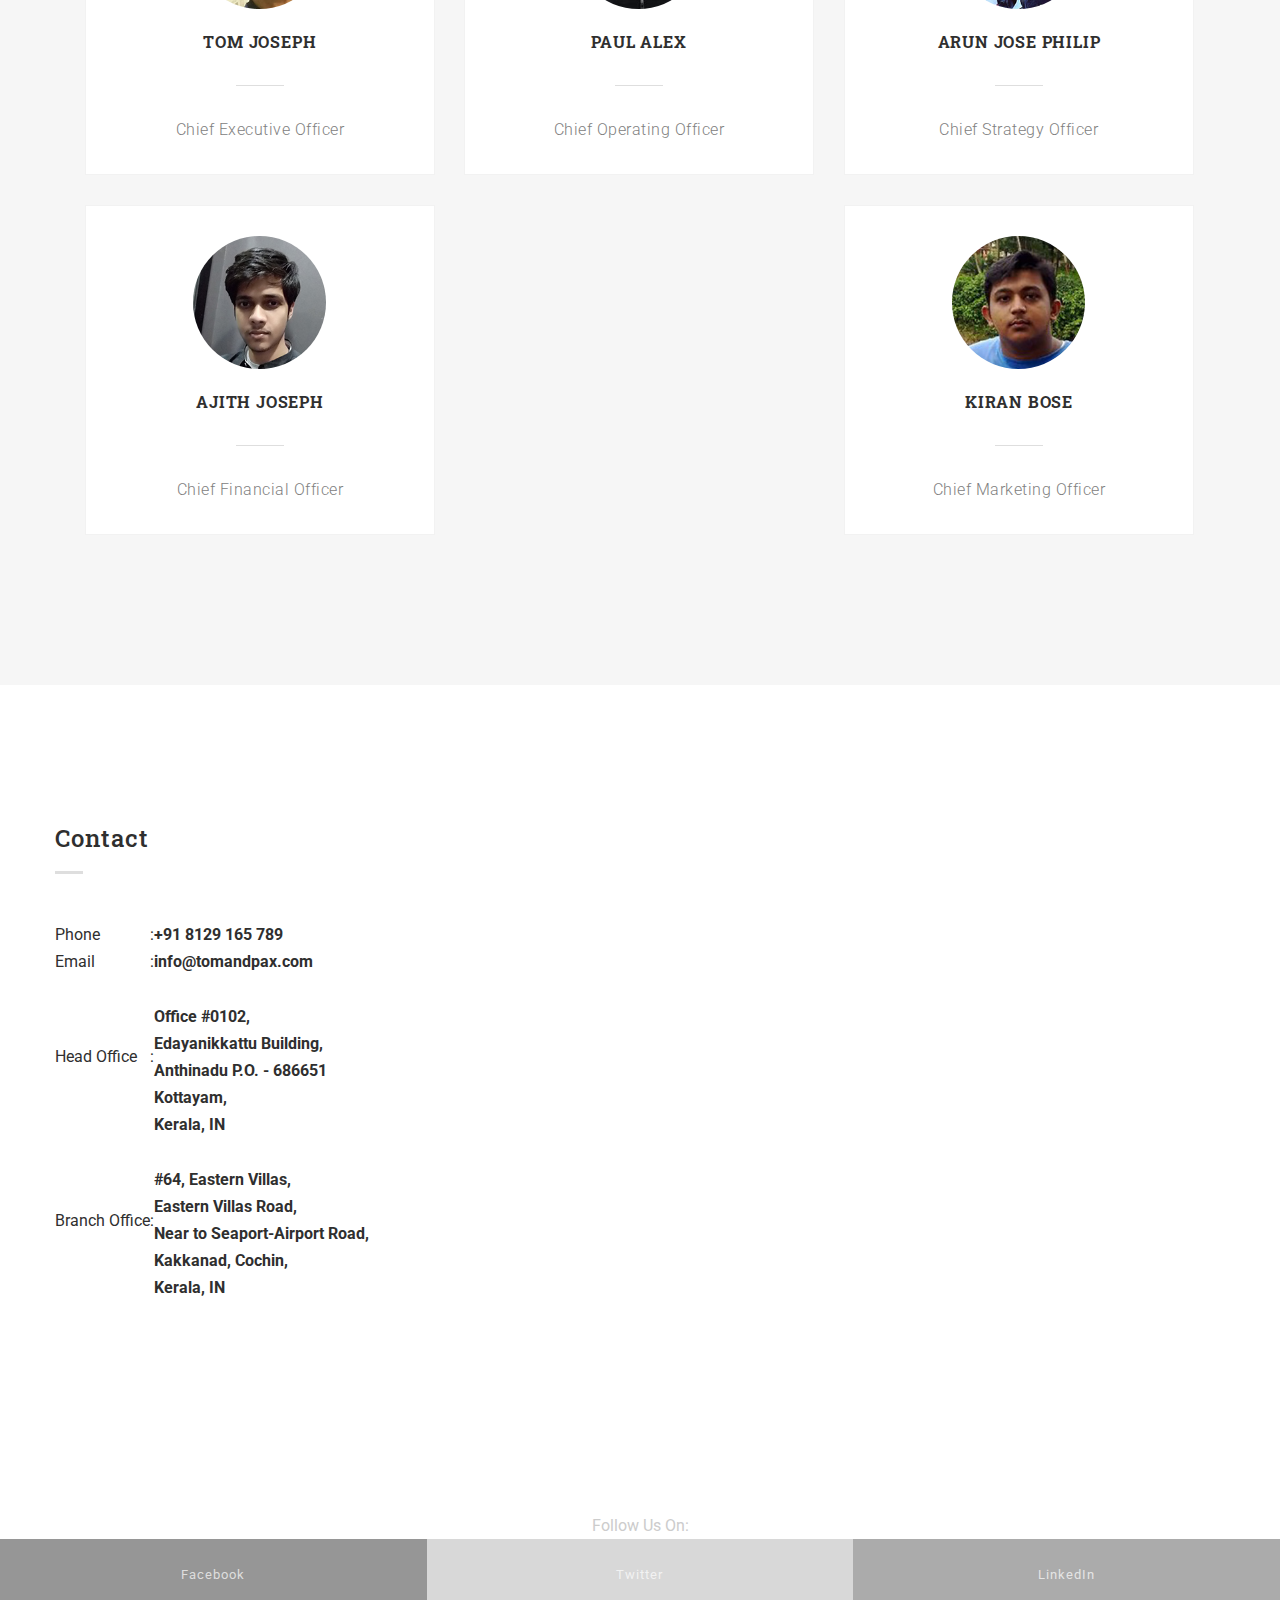
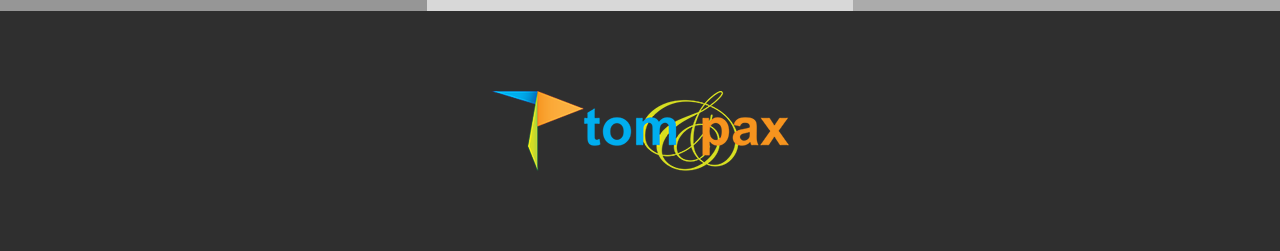
==== commit 6964afd2: "preloader disabled" ====
--- a/index.html
+++ b/index.html
@@ -29,13 +29,13 @@
 	
   </head>
   <body>
-<!--     <!--PRELOADER-->
-    <div id="preloader">
+    <!--PRELOADER-->
+<!--     <div id="preloader">
       <div id="status">
         <img src="images/logo.png">
       </div>
-    </div>
-    <!--/.PRELOADER END--> -->
+    </div> -->
+    <!--/.PRELOADER END-->
 
     <!--HEADER -->
     <div class="header">
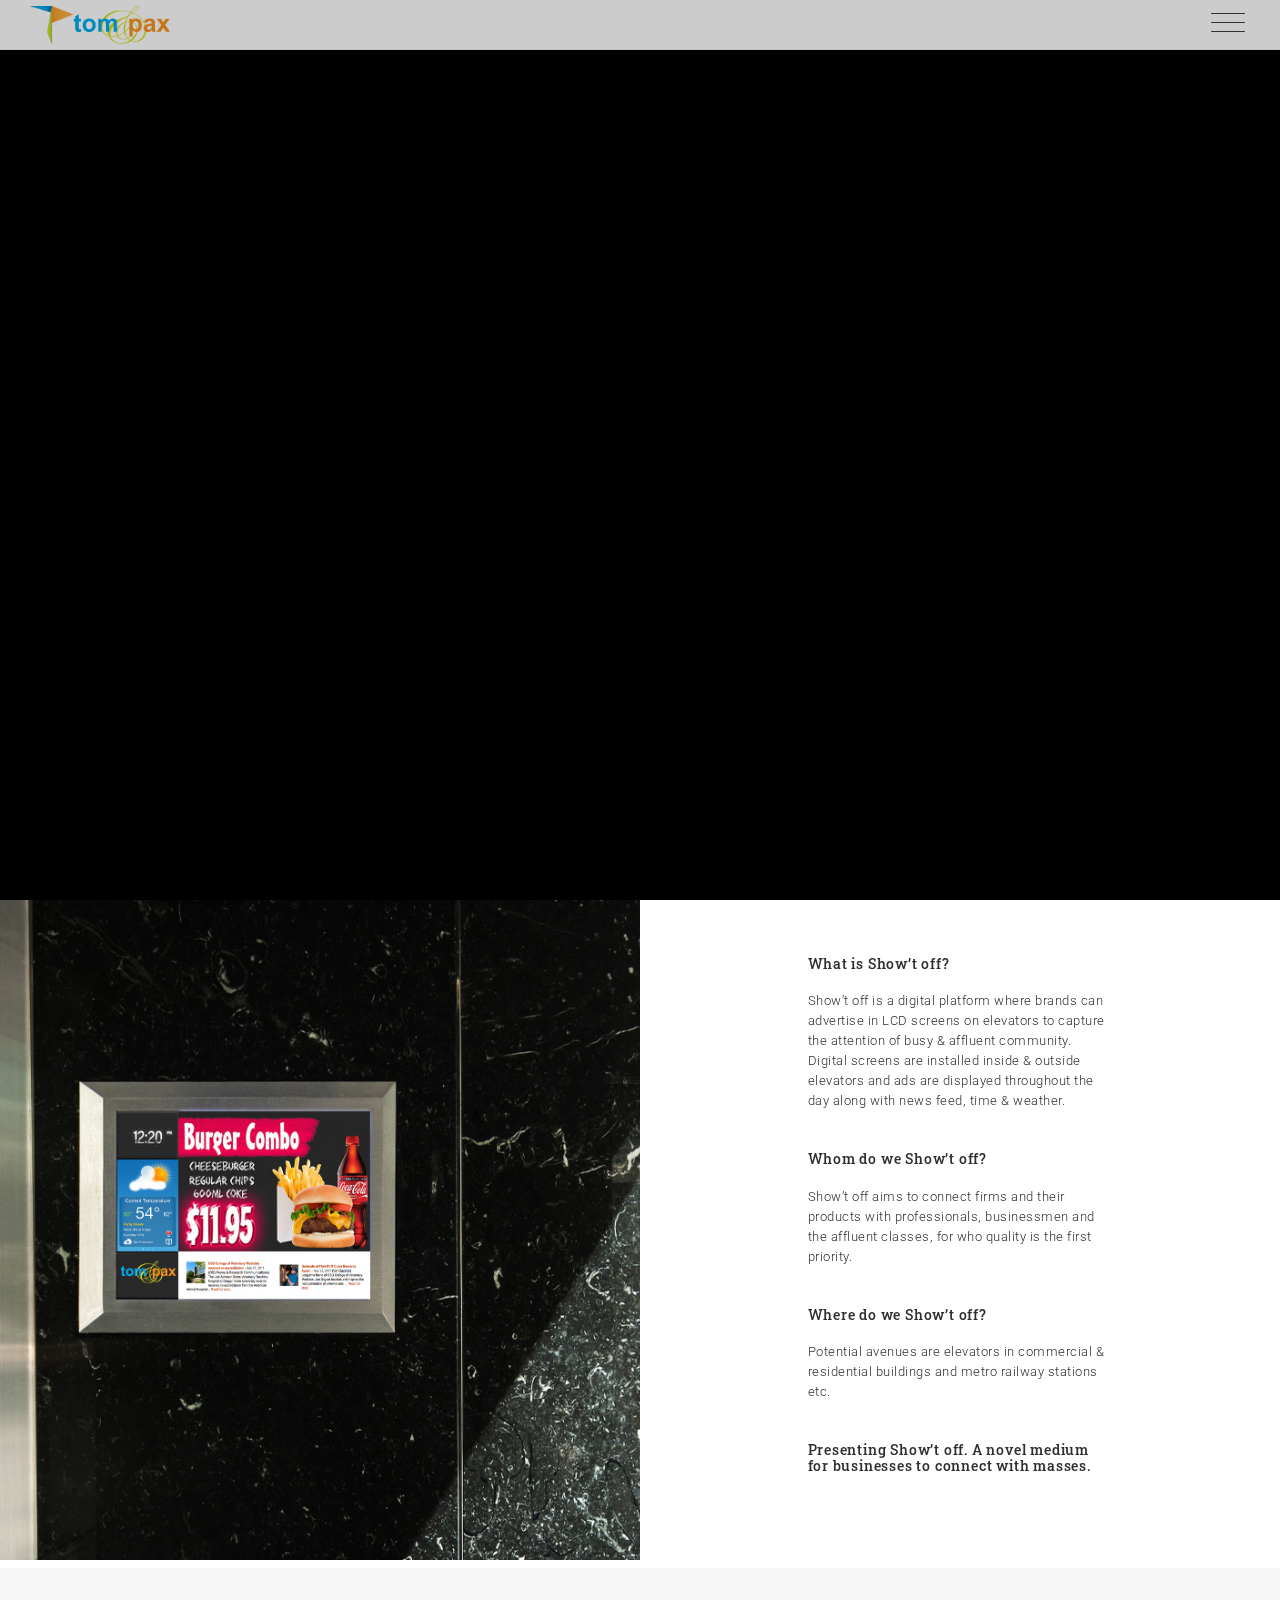
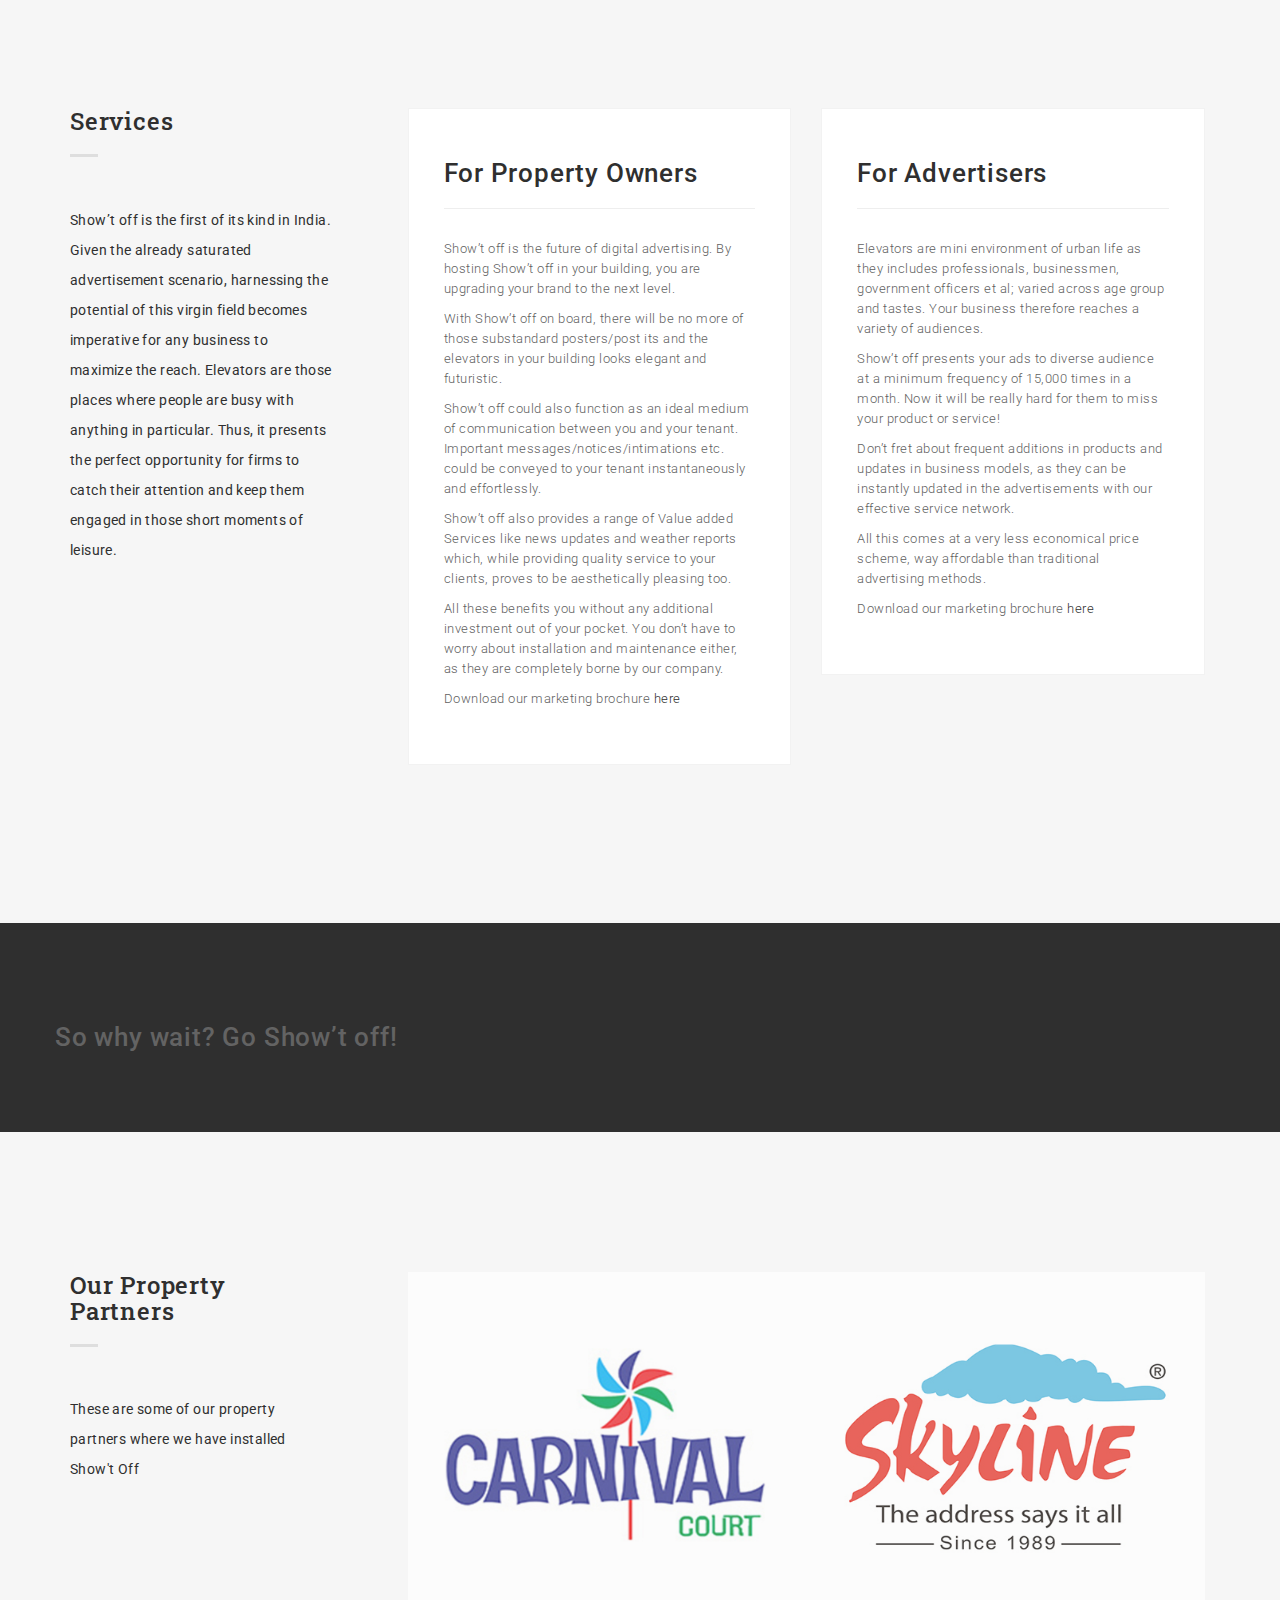
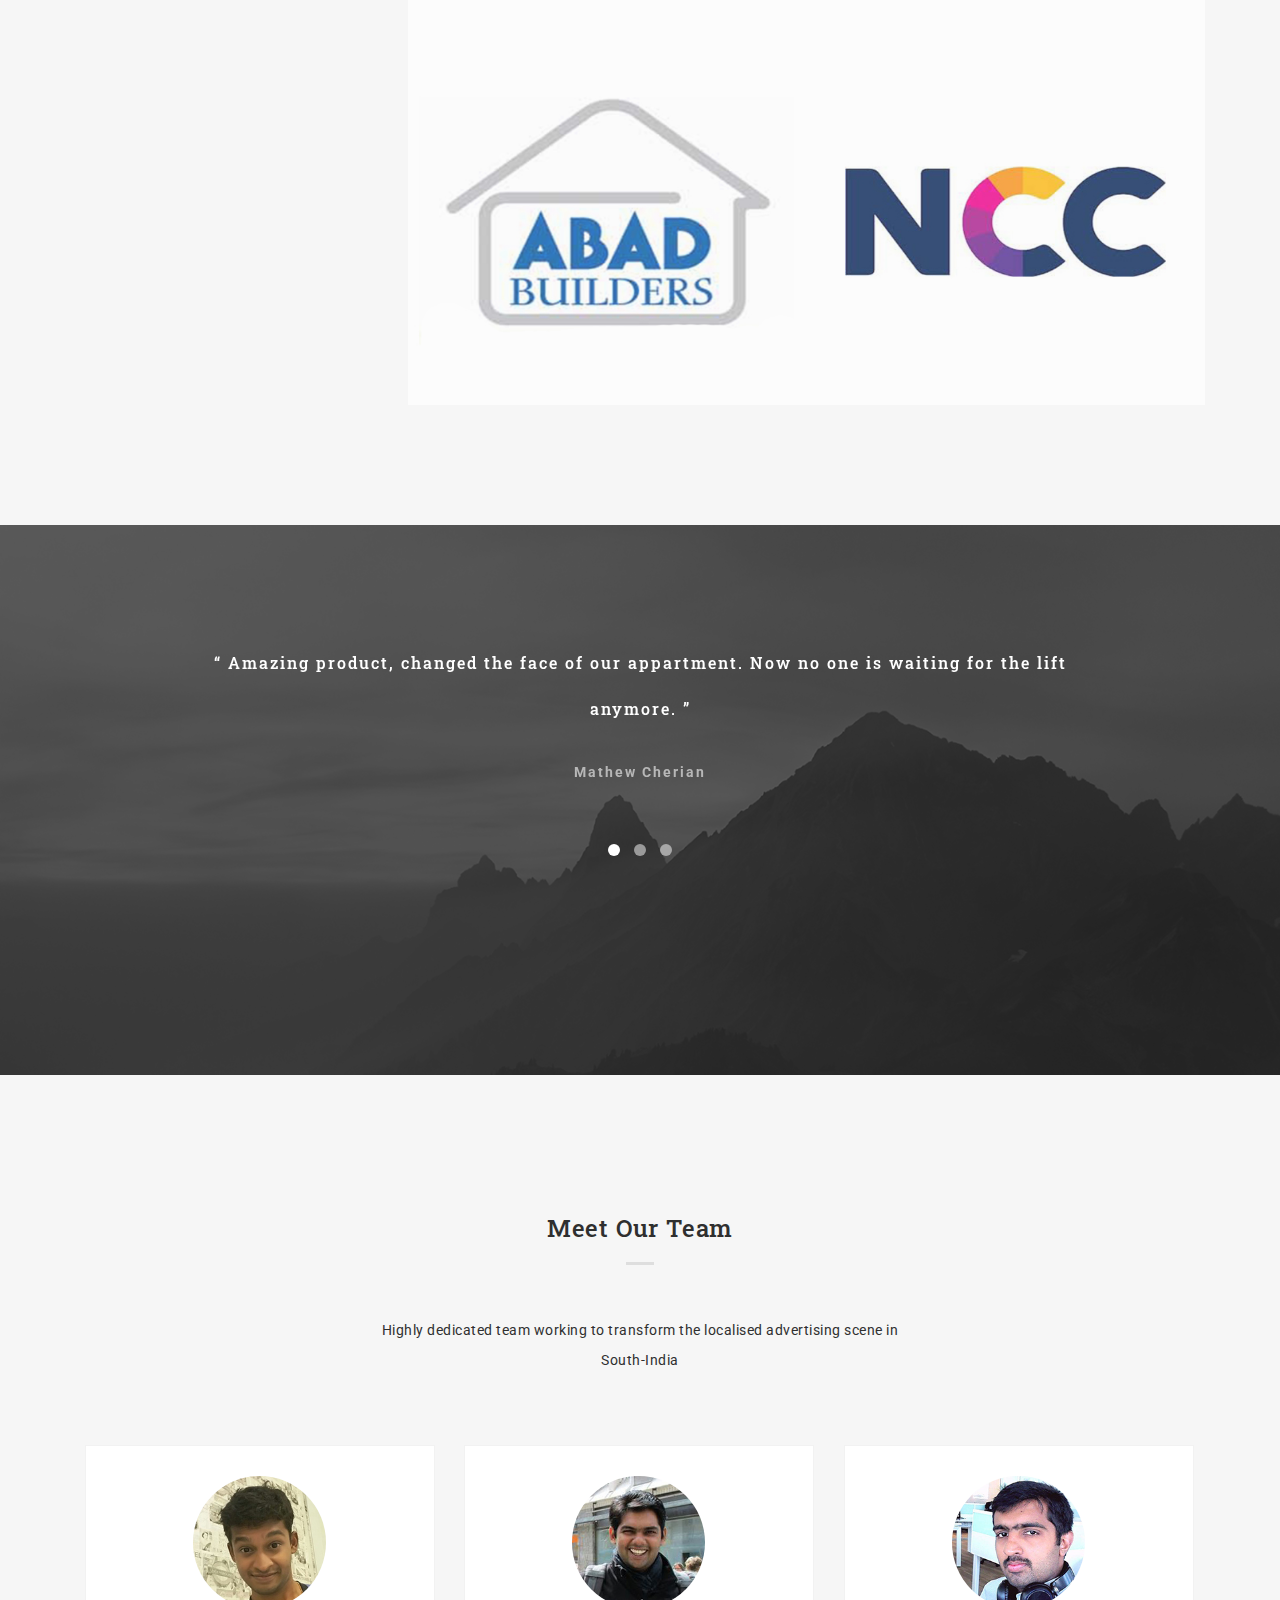
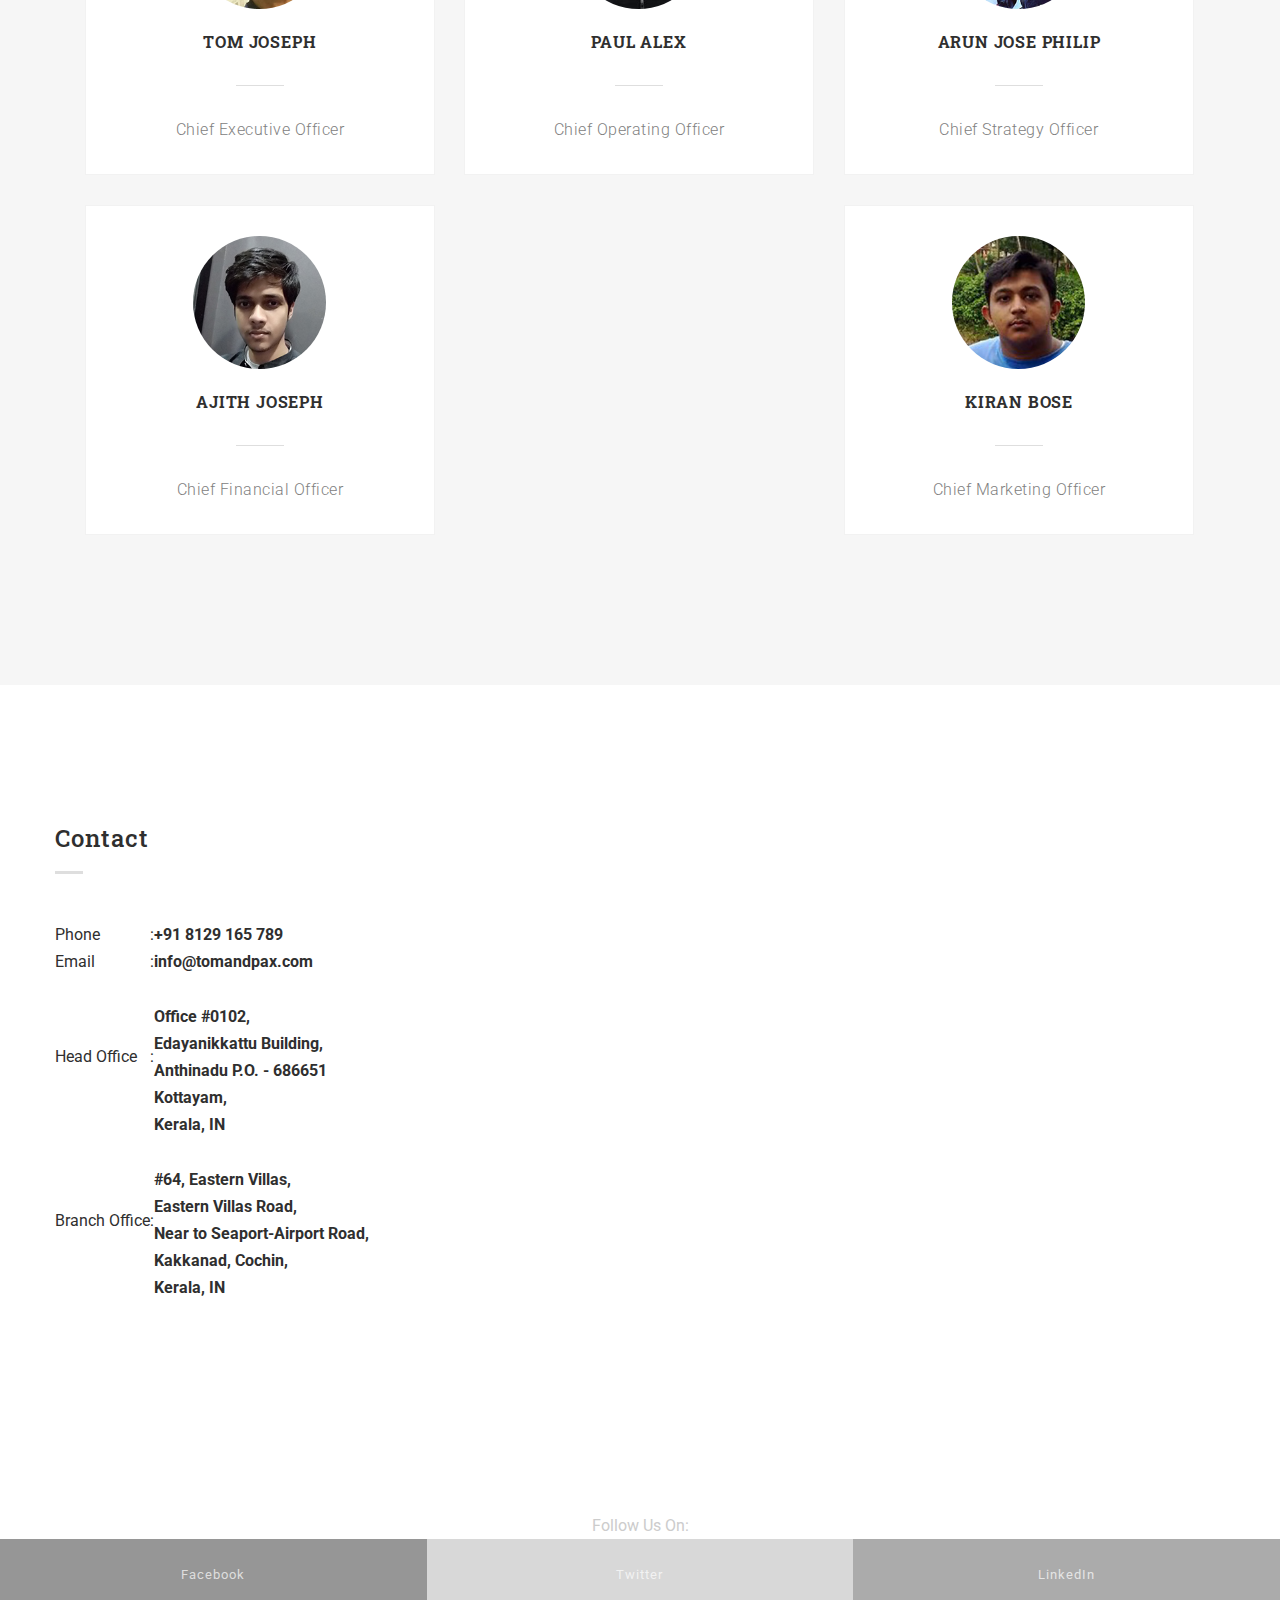
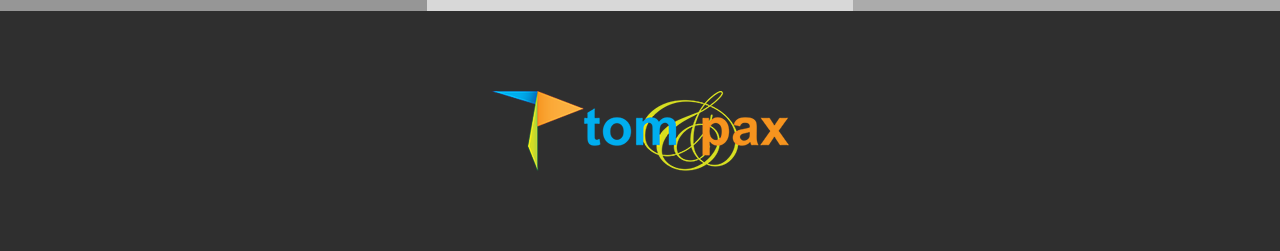
==== commit ccad0a2a: "changed meta description" ====
--- a/index.html
+++ b/index.html
@@ -5,8 +5,8 @@
     <title>Tom & Pax</title>
     <meta content="IE=edge" http-equiv="X-UA-Compatible">
     <meta content="width=device-width, initial-scale=1" name="viewport">
-    <meta content="Bodo - Simple One Page Personal" name="description">
-    <meta content="BdgPixel" name="author">
+    <meta content="DOOH in Kerala" name="description">
+    <meta content="pax" name="pax">
     <!--Fav-->
     <link href="images/favicon.ico" rel="shortcut icon">
     
--- a/css/style.css
+++ b/css/style.css
@@ -221,7 +221,7 @@
   -ms-transition: all 0.3s;
   -o-transition: all 0.3s;
   transition: all 0.3s;
-  width: 45px;
+  width: 140px;
   display: block;
 }
 .opacity-nav {
@@ -1278,10 +1278,8 @@
 }
 .videoWrapper iframe {
 	padding-top: 50px;
-	position: absolute;
+	position: relative;
 	top: 0;
 	left: 0;
-	
-	width: 100%;
 	height:100vh;
 }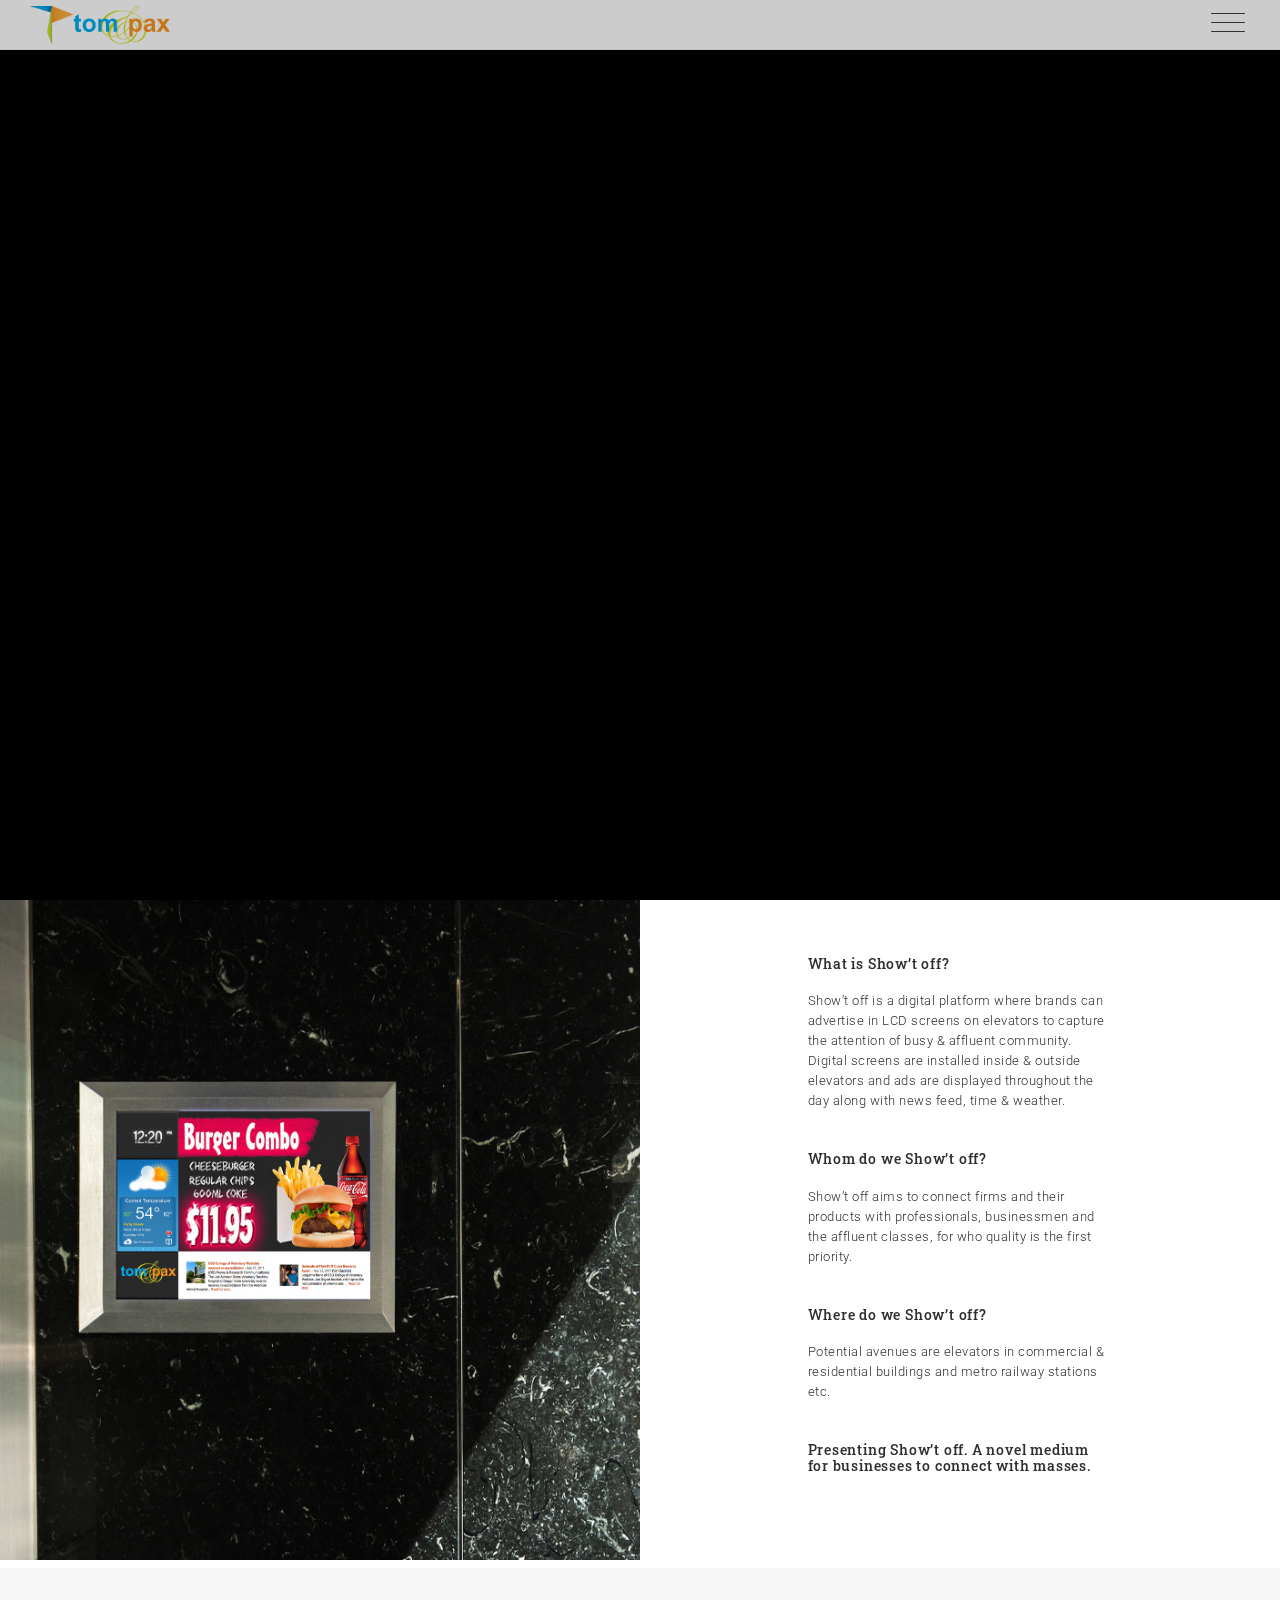
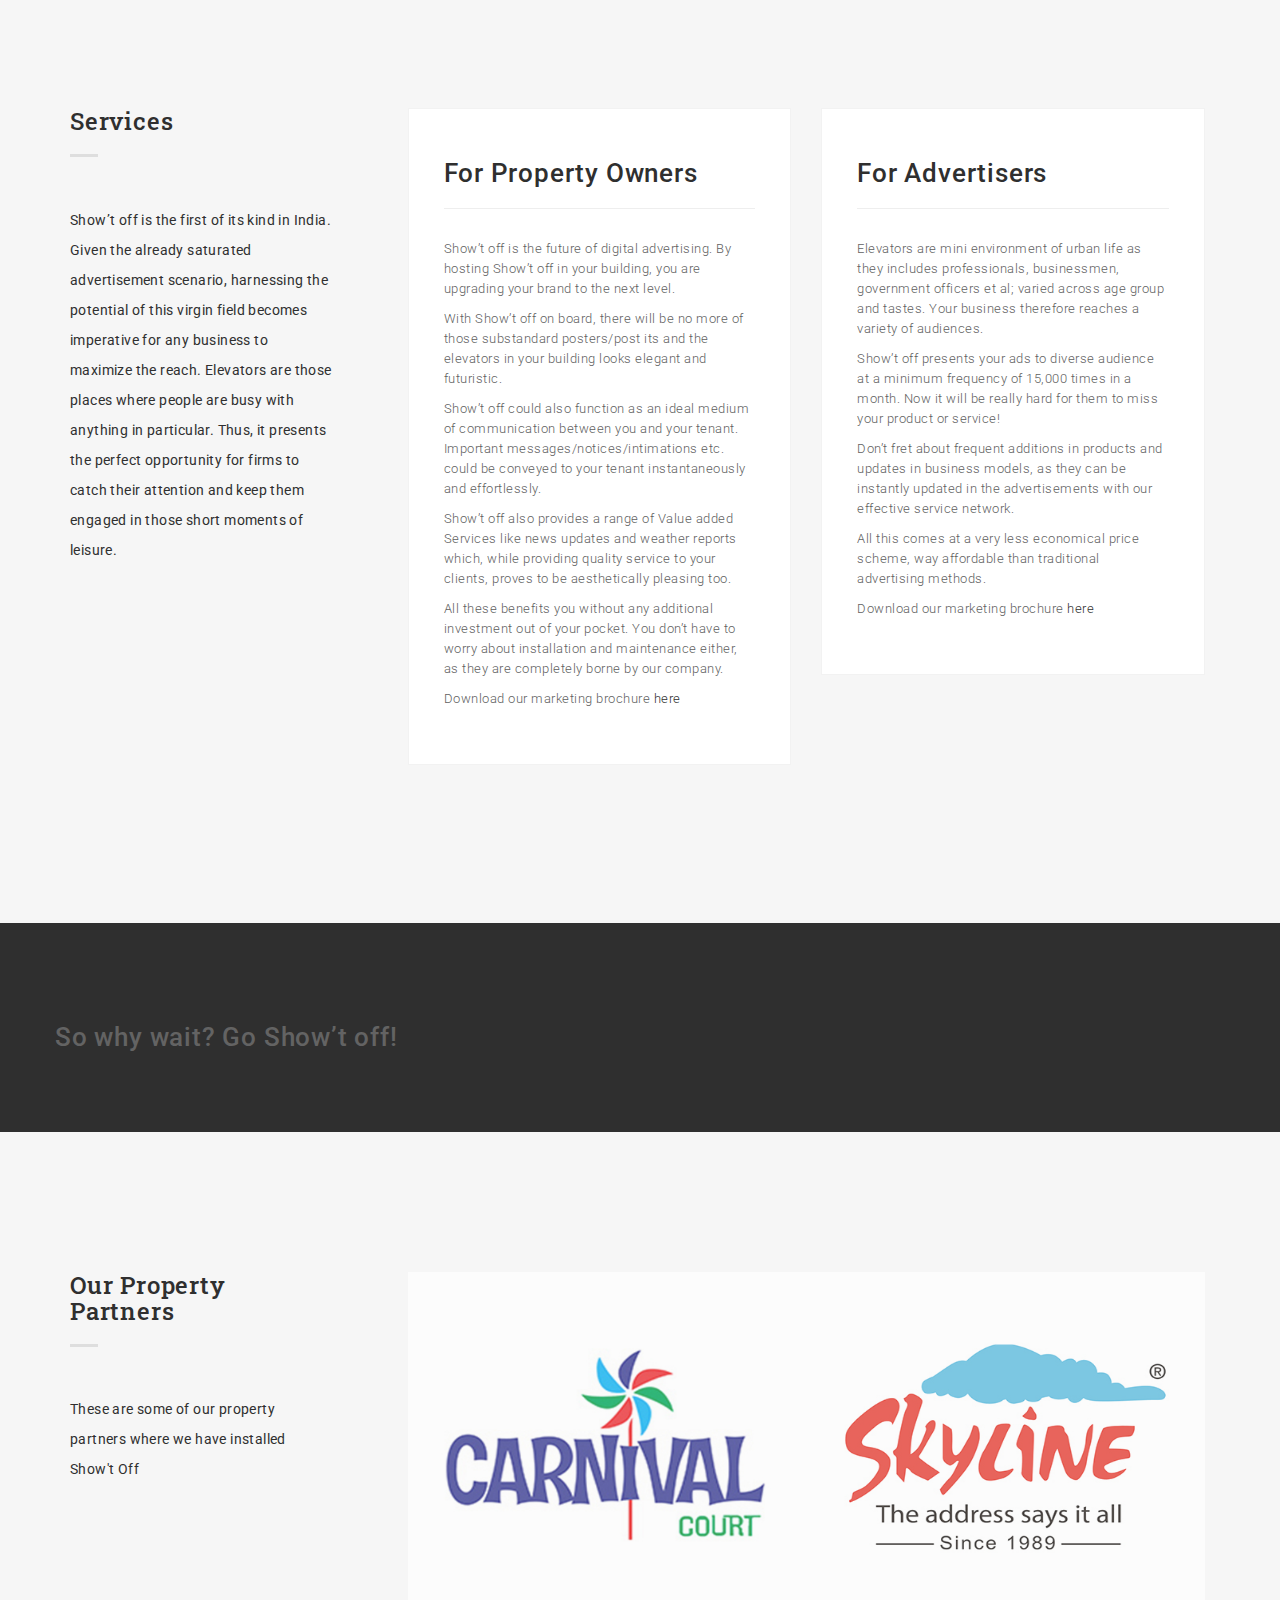
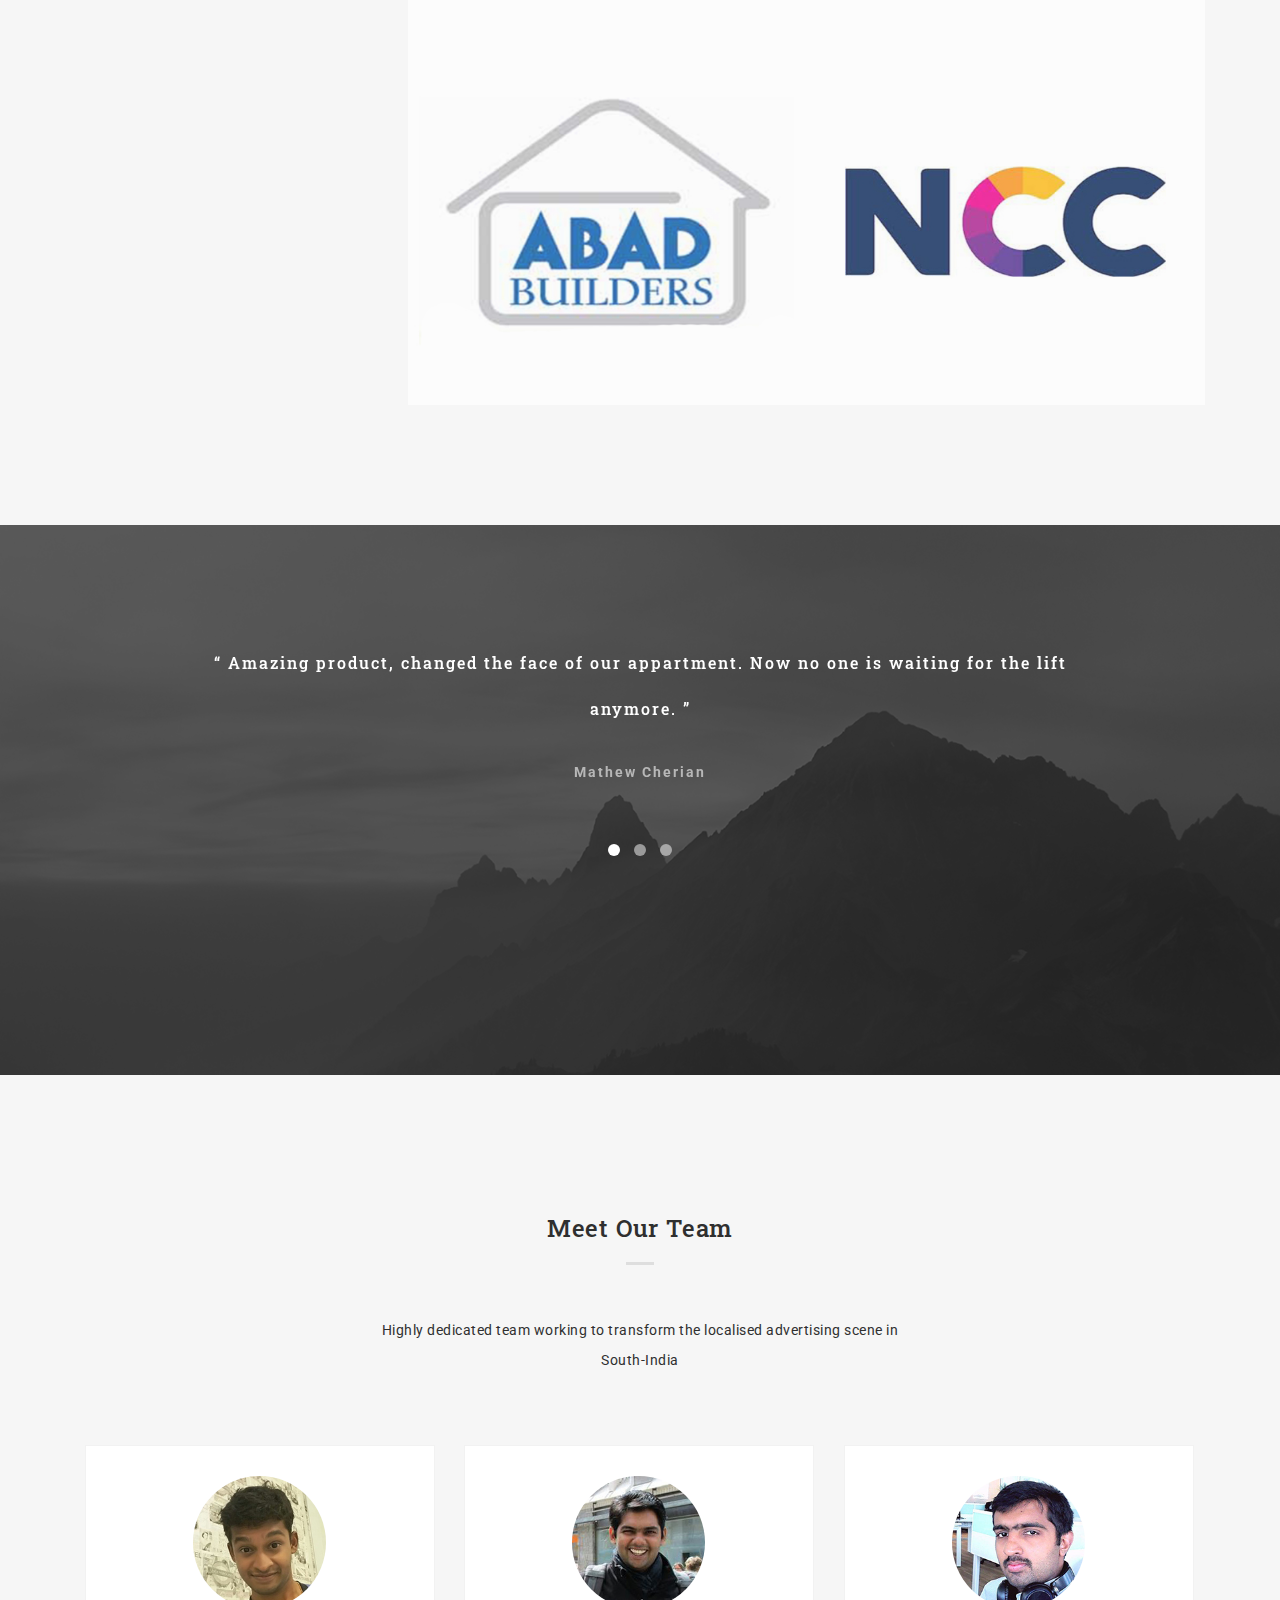
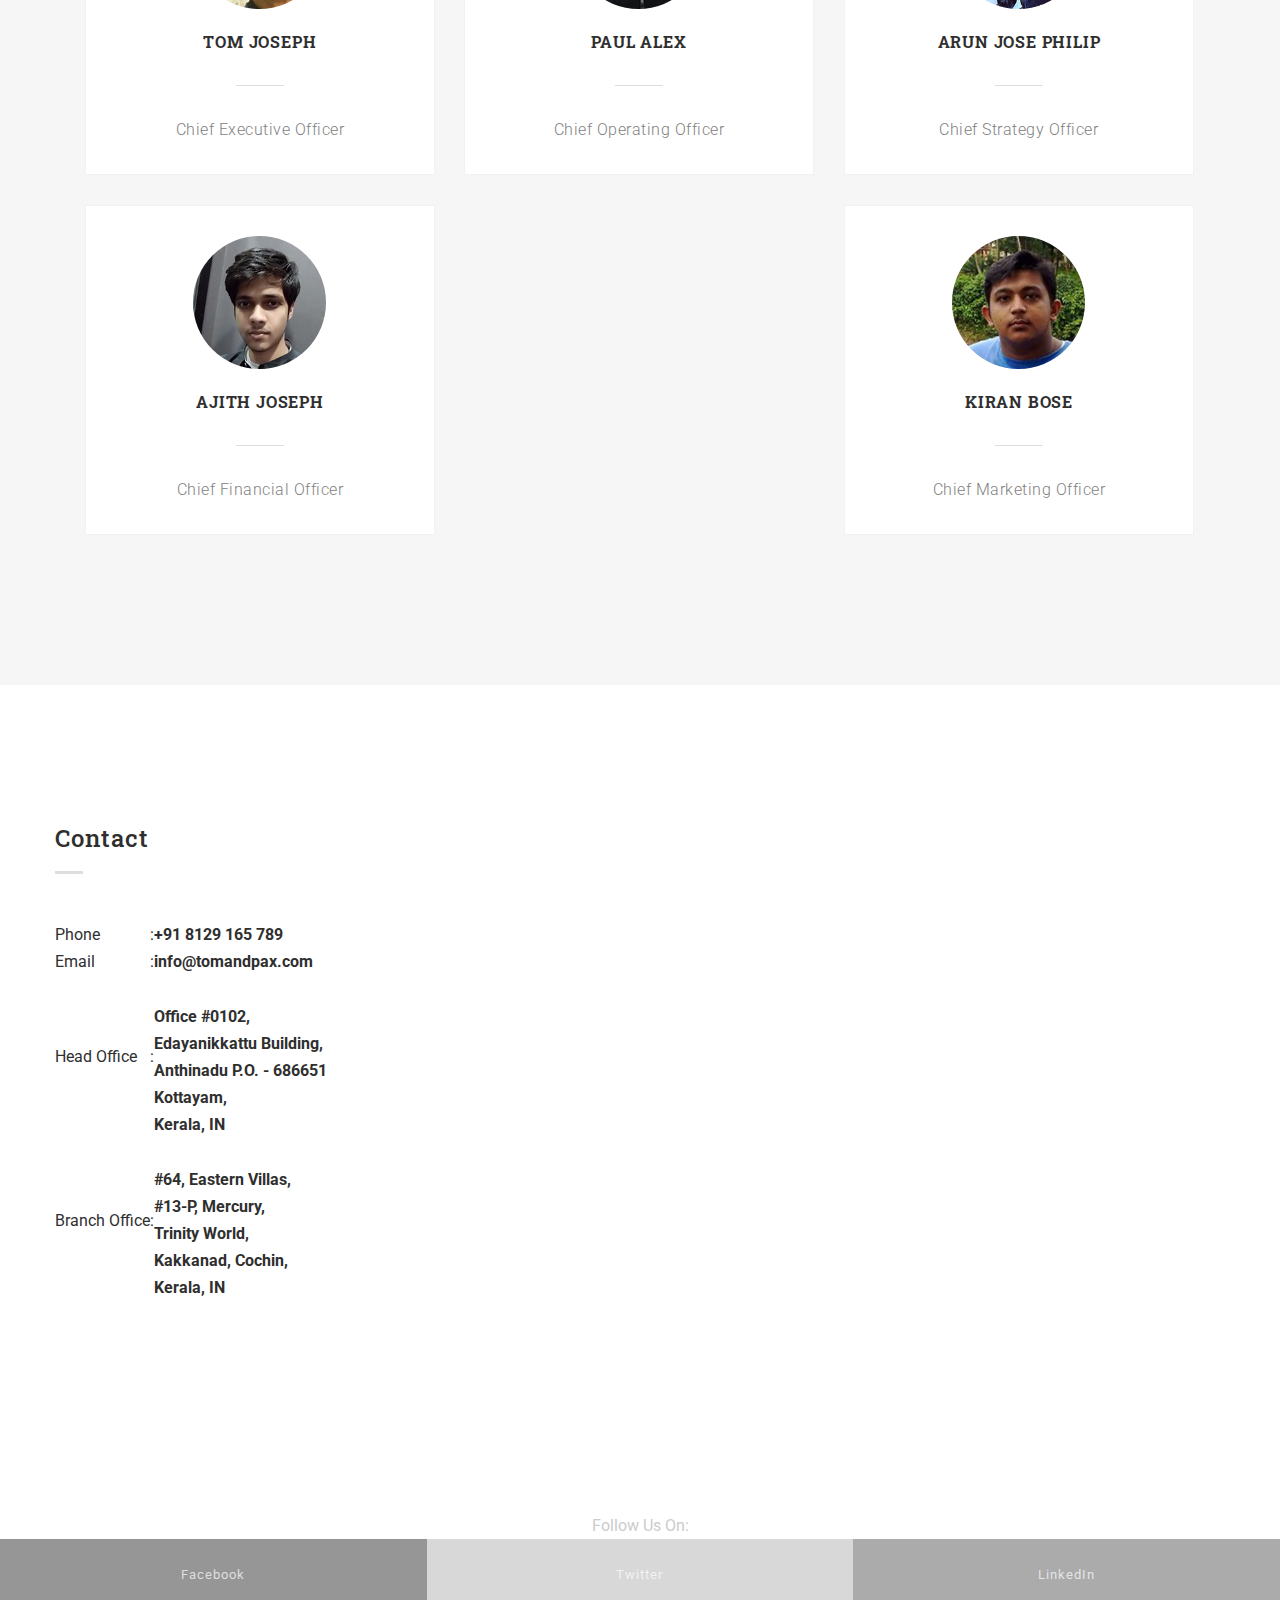
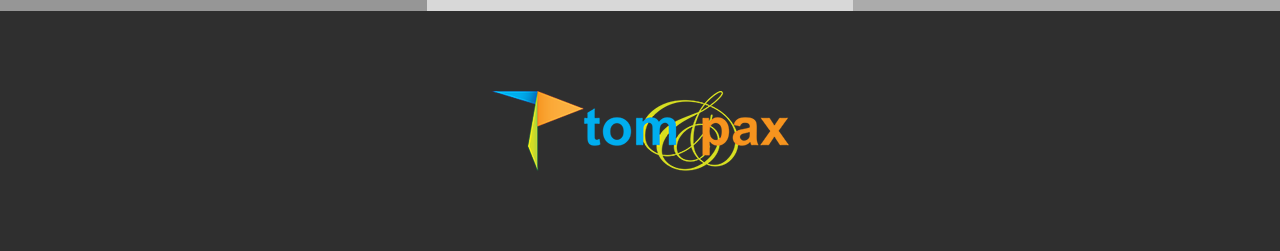
==== commit e2df4eb7: "address update" ====
--- a/index.html
+++ b/index.html
@@ -86,7 +86,7 @@
         <!--HOME-->
         <section id="home"> <div class="videoWrapper">
 						<!-- Copy & Pasted from YouTube -->
-						<iframe height="100%" src="https://www.youtube.com/embed/g0w5-Wf_rcg?&theme=light&autoplay=1&color=white&autohide=2&modestbranding=1&showinfo=0&rel=0&iv_load_policy=3" frameborder="0" allowfullscreen></iframe>
+						<iframe  src="https://www.youtube.com/embed/g0w5-Wf_rcg?&theme=light&autoplay=1&color=white&autohide=2&modestbranding=1&showinfo=0&rel=0&iv_load_policy=3" frameborder="0" allowfullscreen></iframe>
 			</div>
           
         </section>
@@ -498,8 +498,8 @@
                             <td class="title">Branch Office</td>
                             <td class="break">:</td>
                             <td> <b><br>#64, Eastern Villas,<br>
-									Eastern Villas Road,<br>
-									Near to Seaport-Airport Road,<br>
+									#13-P, Mercury,<br>
+									Trinity World,<br>
 									Kakkanad, Cochin,<br>
 									Kerala, IN</td></b>
                           </tr>
@@ -581,4 +581,4 @@
   ga('send', 'pageview');
 
 </script>
-</html>+</html>
--- a/css/style.css
+++ b/css/style.css
@@ -1273,13 +1273,13 @@
 	position: relative;
 	padding-bottom: 56.25%; /* 16:9 */
 	/*  */
-	height: 0;
-	overflow: hidden;
+padding-top: 50px;
 }
 .videoWrapper iframe {
-	padding-top: 50px;
-	position: relative;
+	
+	position: absolute;
 	top: 0;
 	left: 0;
-	height:100vh;
+	height:100vh !important;
+	width: 100%;
 }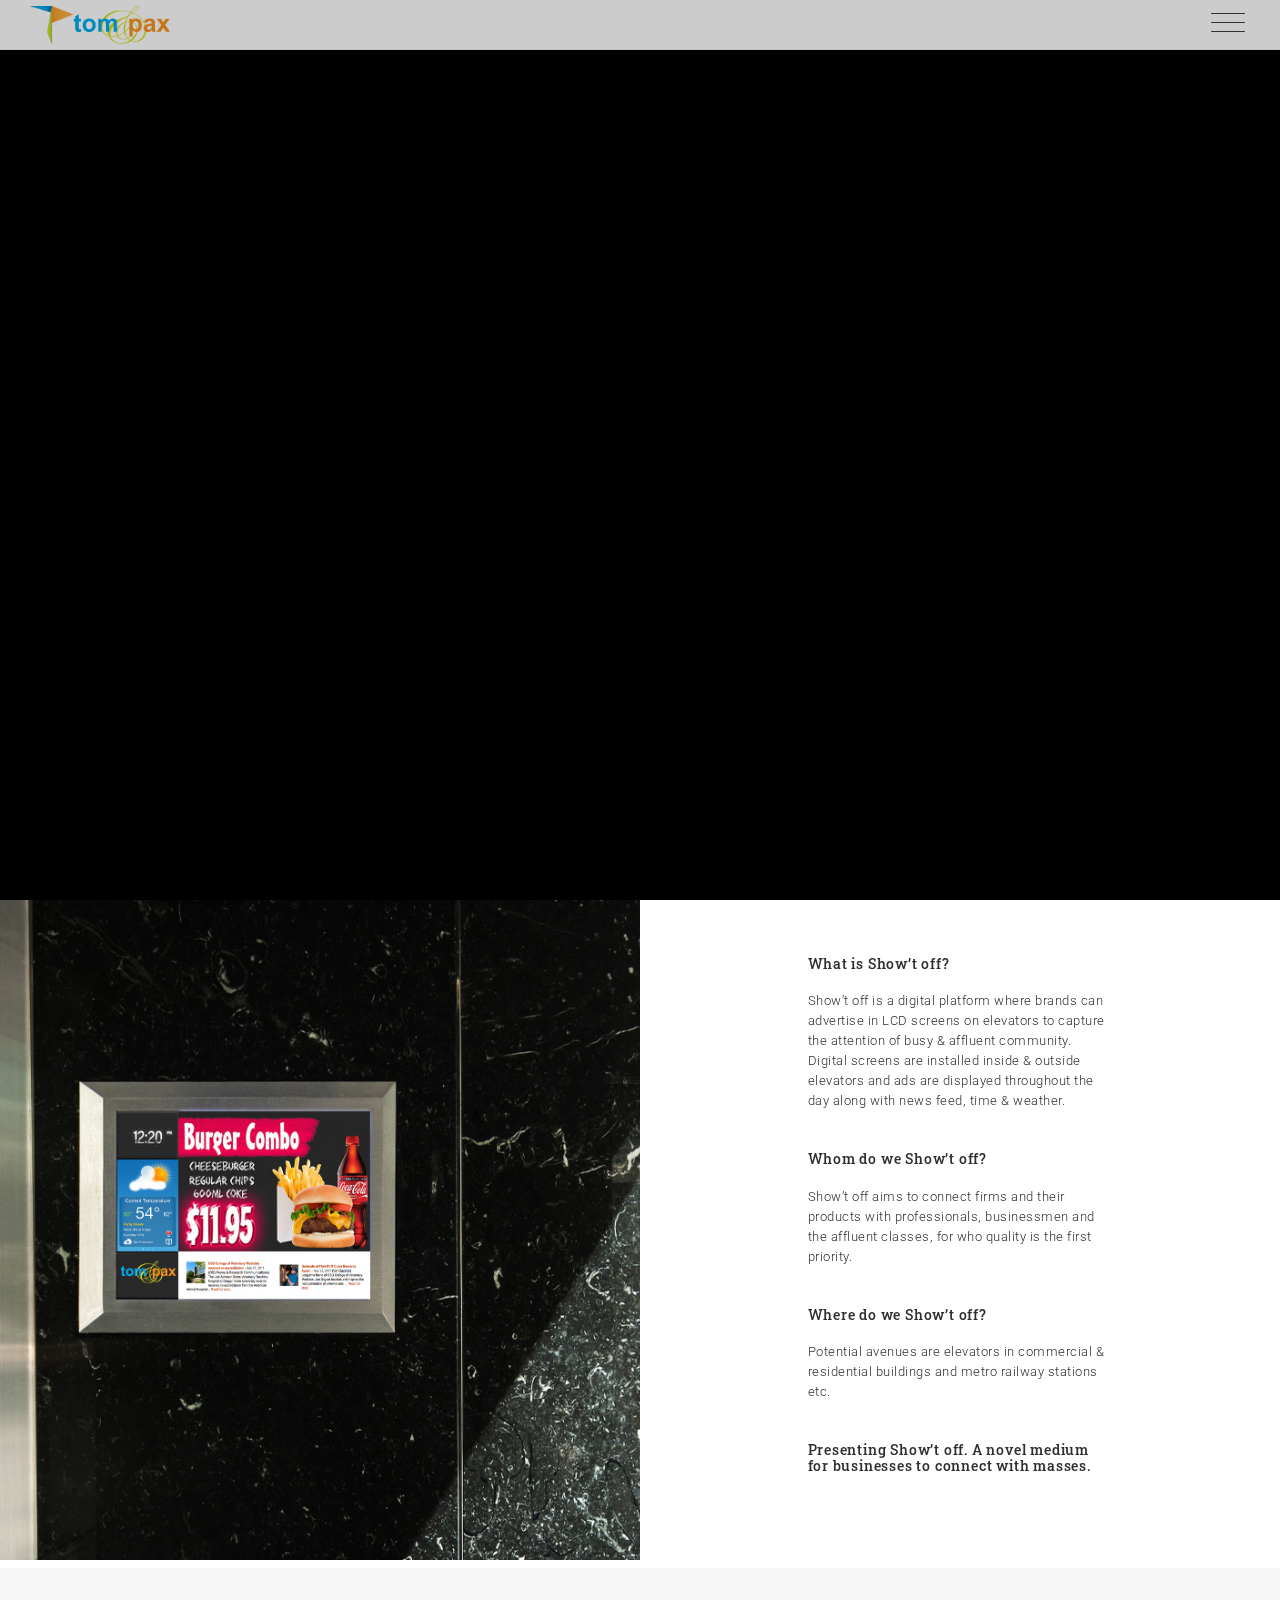
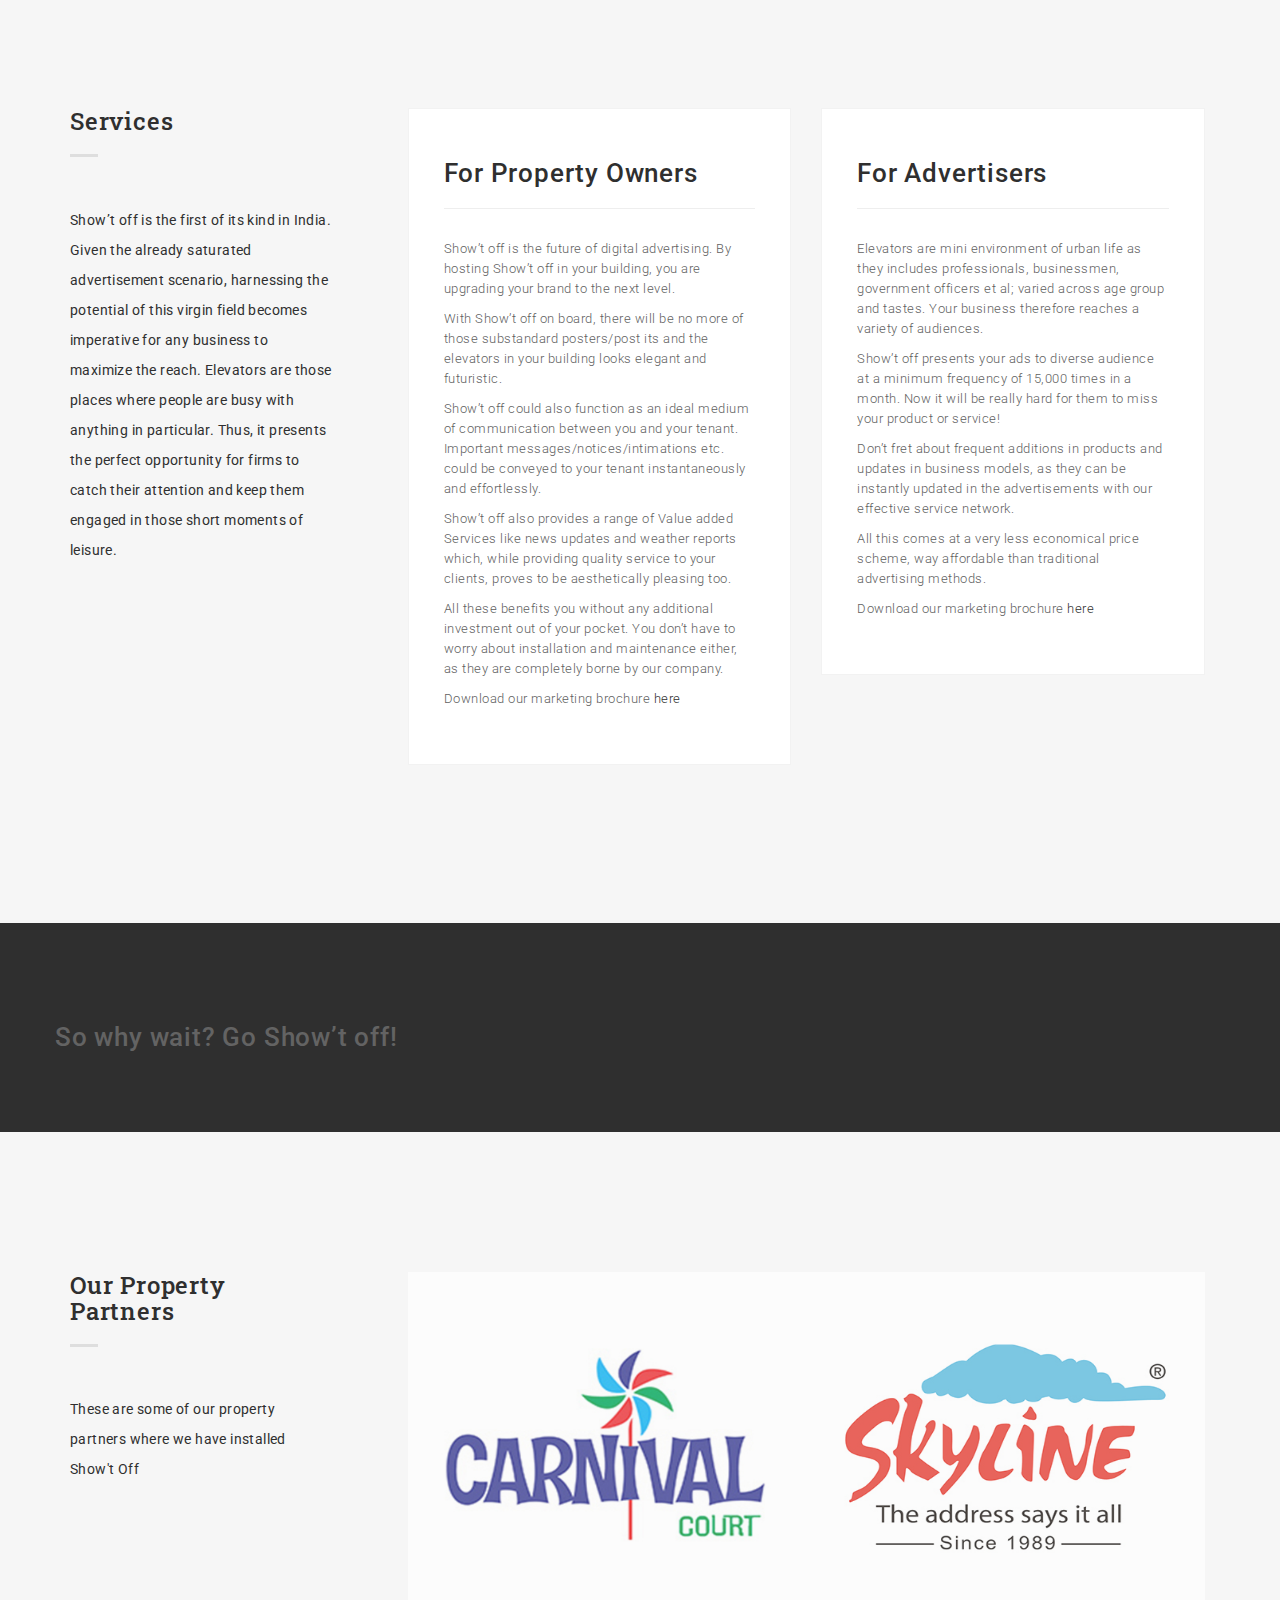
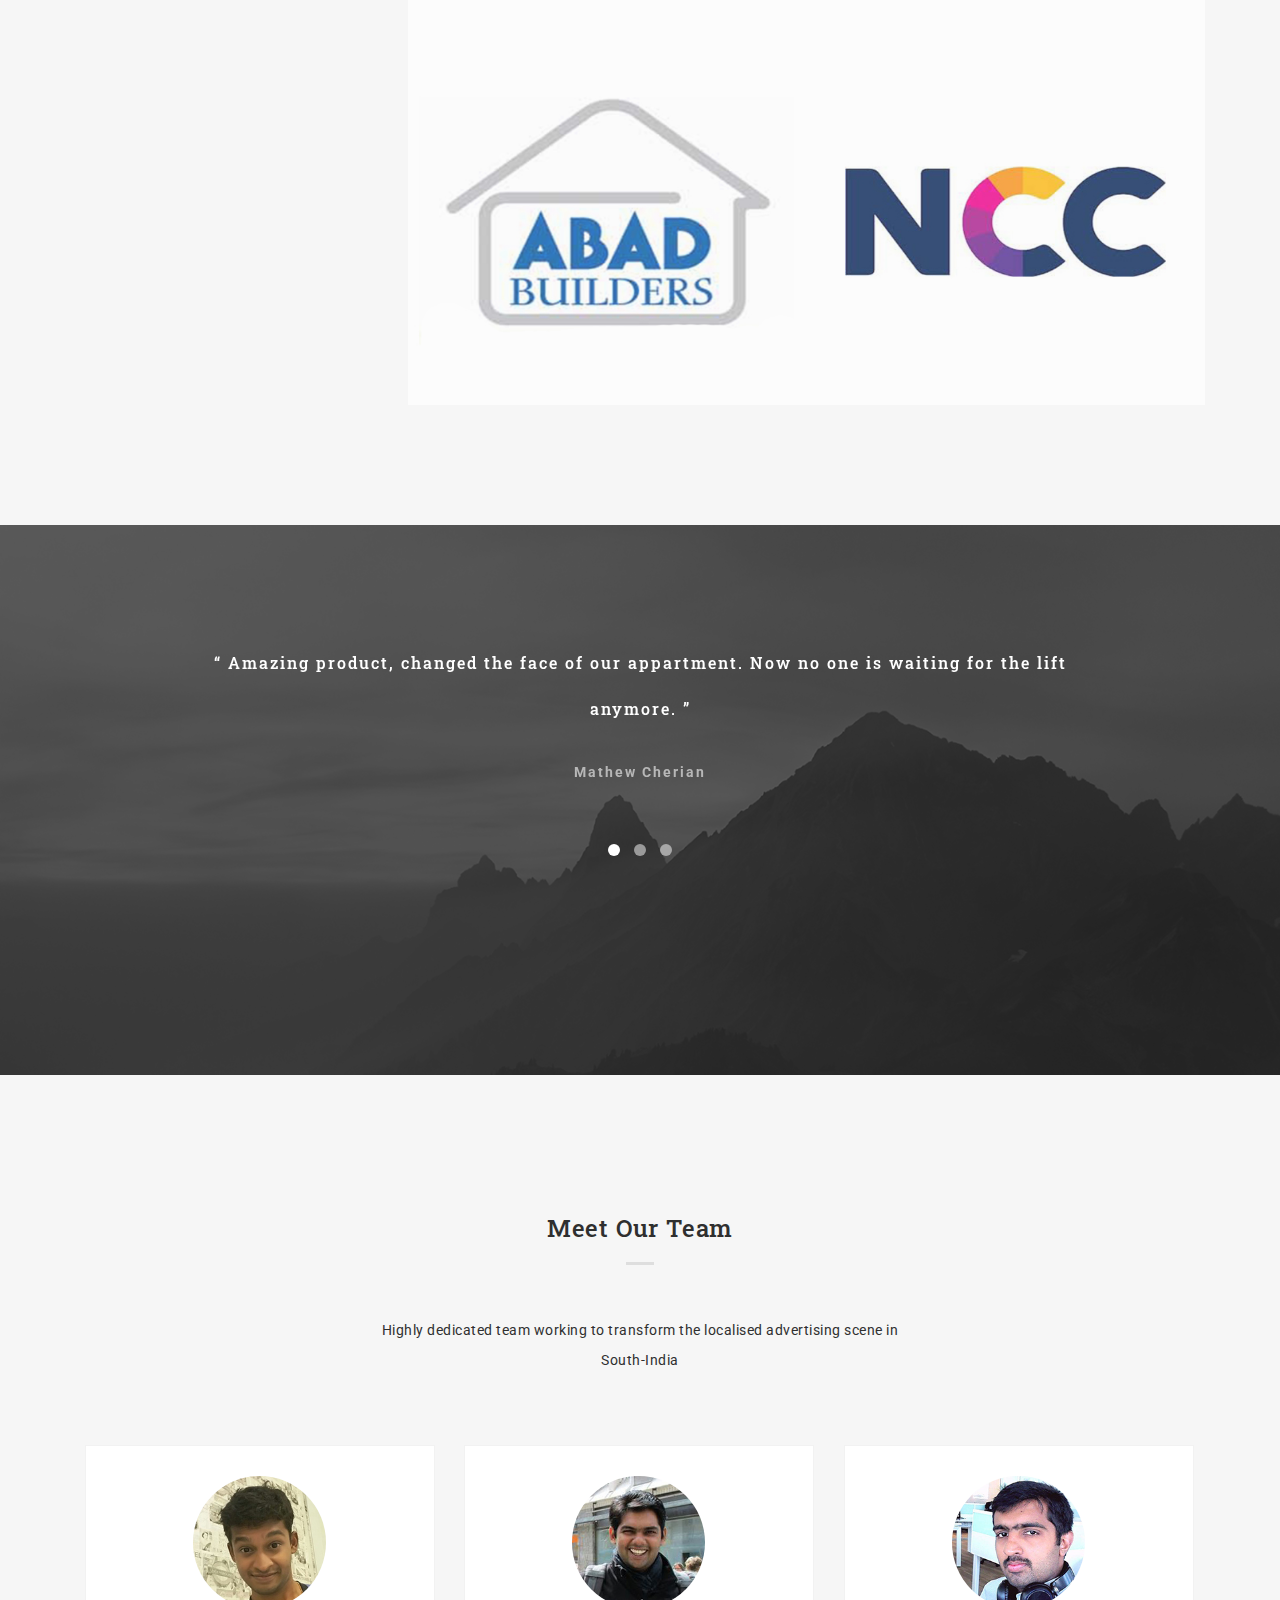
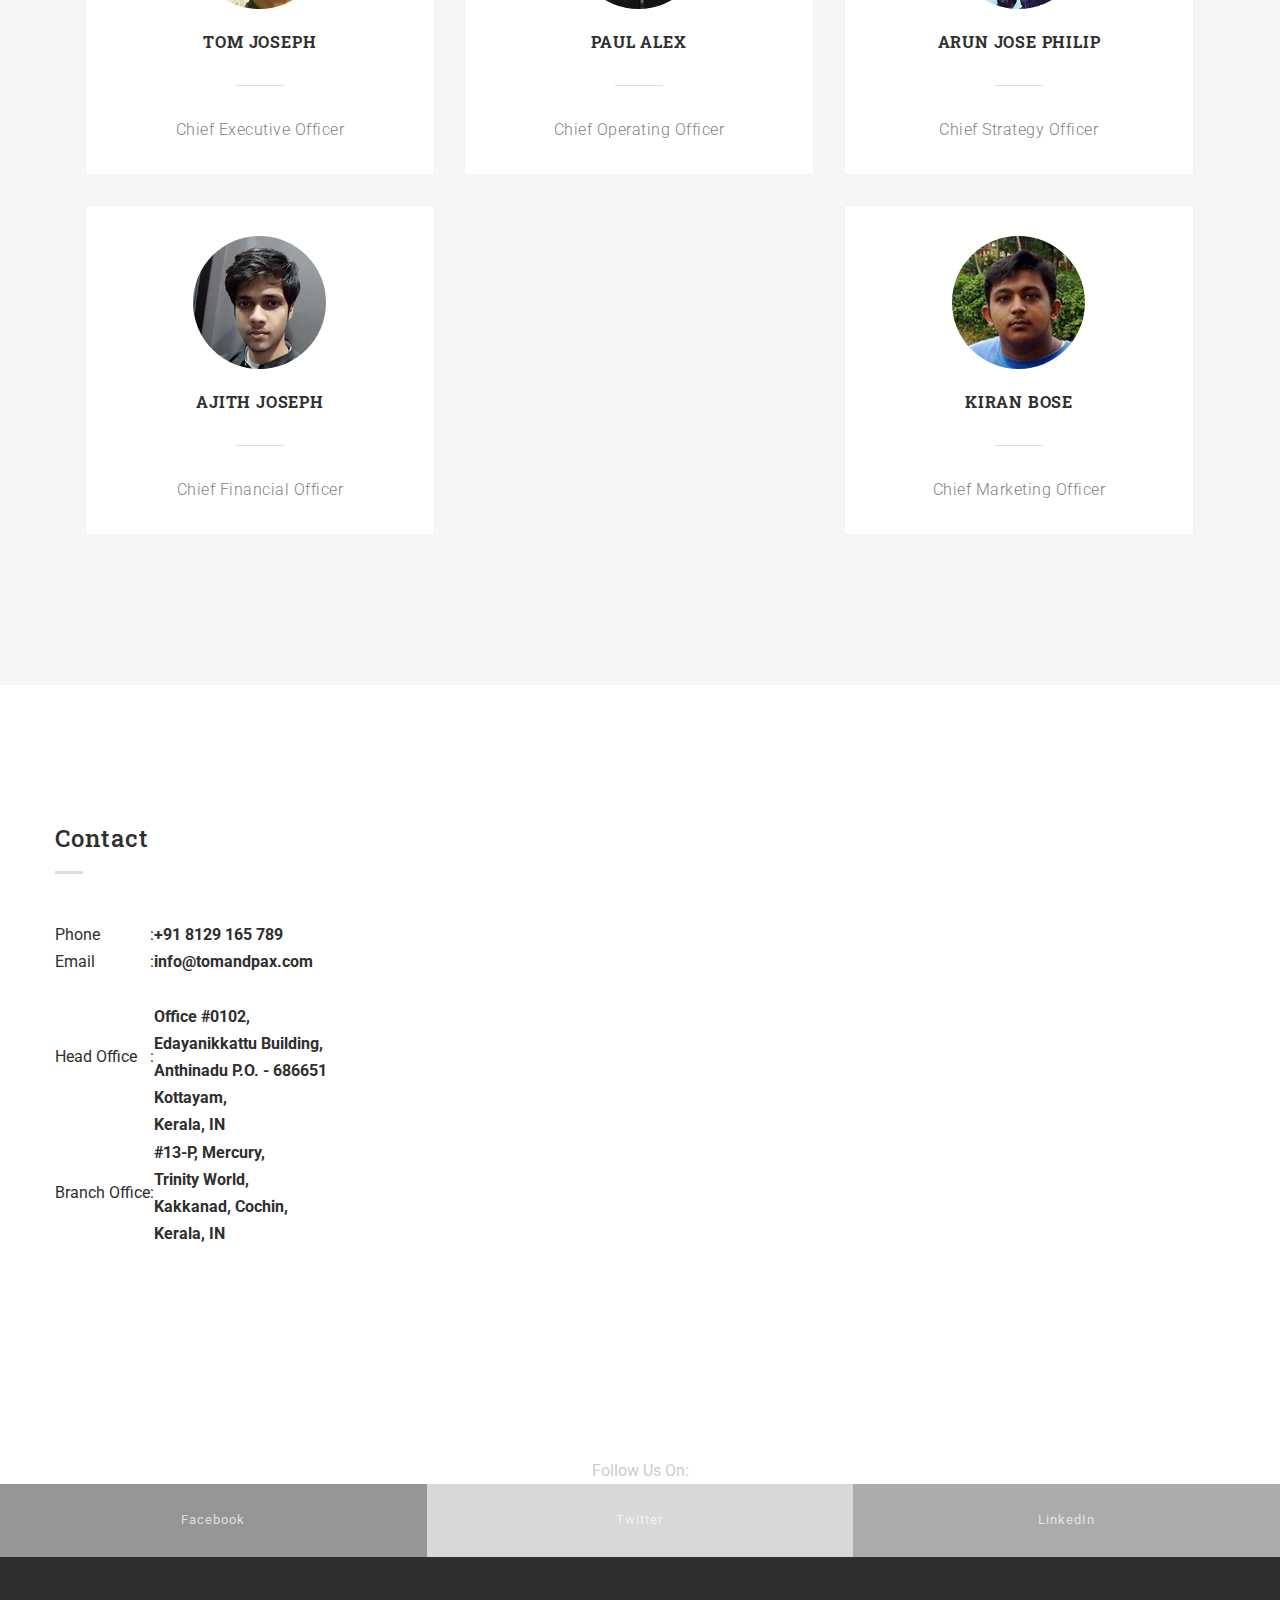
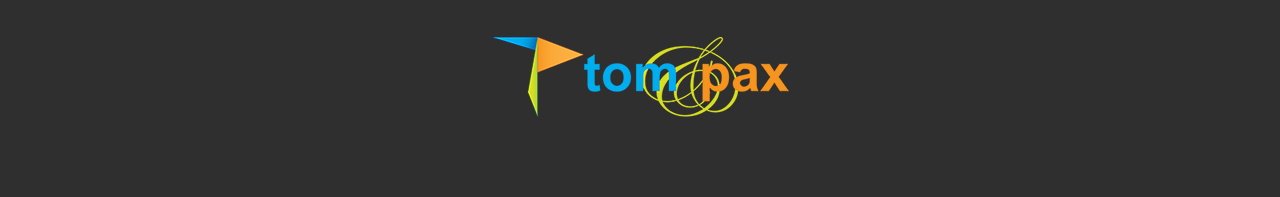
==== commit 5828317b: "address update" ====
--- a/index.html
+++ b/index.html
@@ -497,7 +497,7 @@
 						  <tr>
                             <td class="title">Branch Office</td>
                             <td class="break">:</td>
-                            <td> <b><br>#64, Eastern Villas,<br>
+                            <td> <b>
 									#13-P, Mercury,<br>
 									Trinity World,<br>
 									Kakkanad, Cochin,<br>
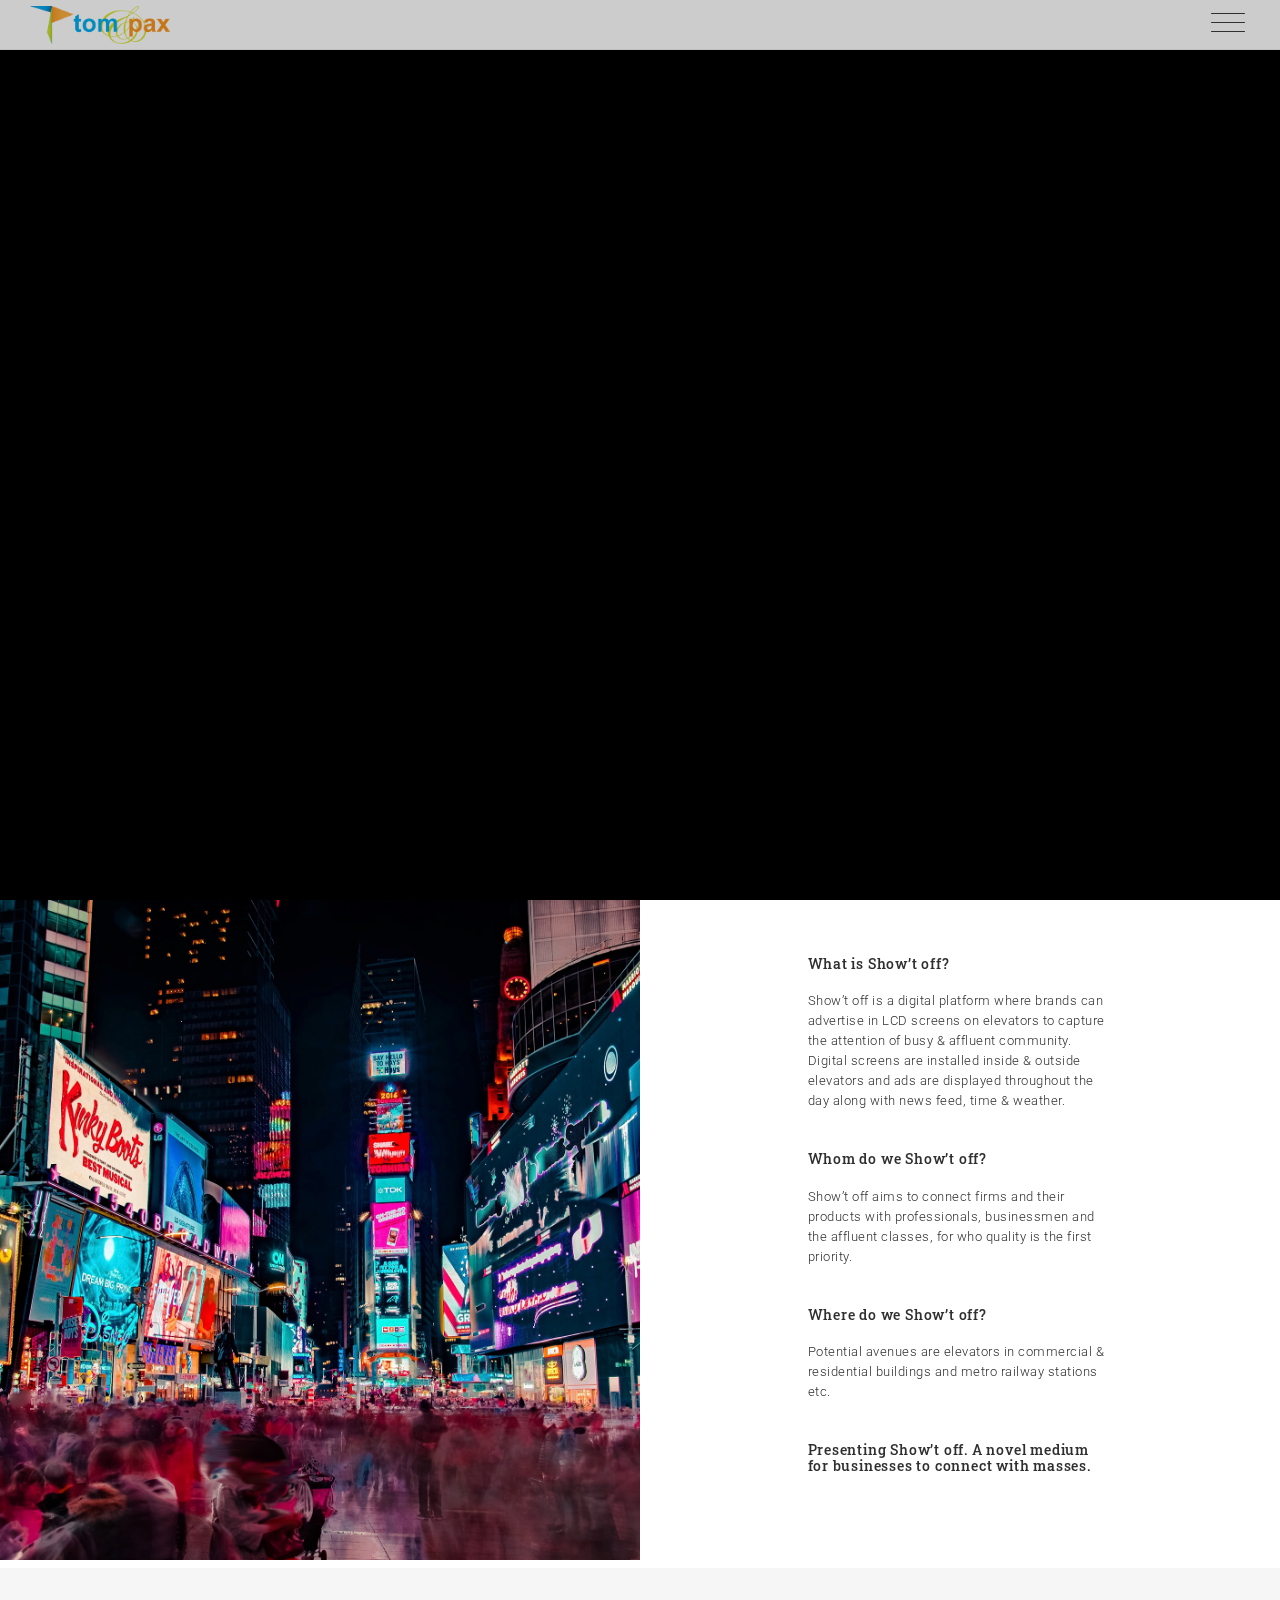
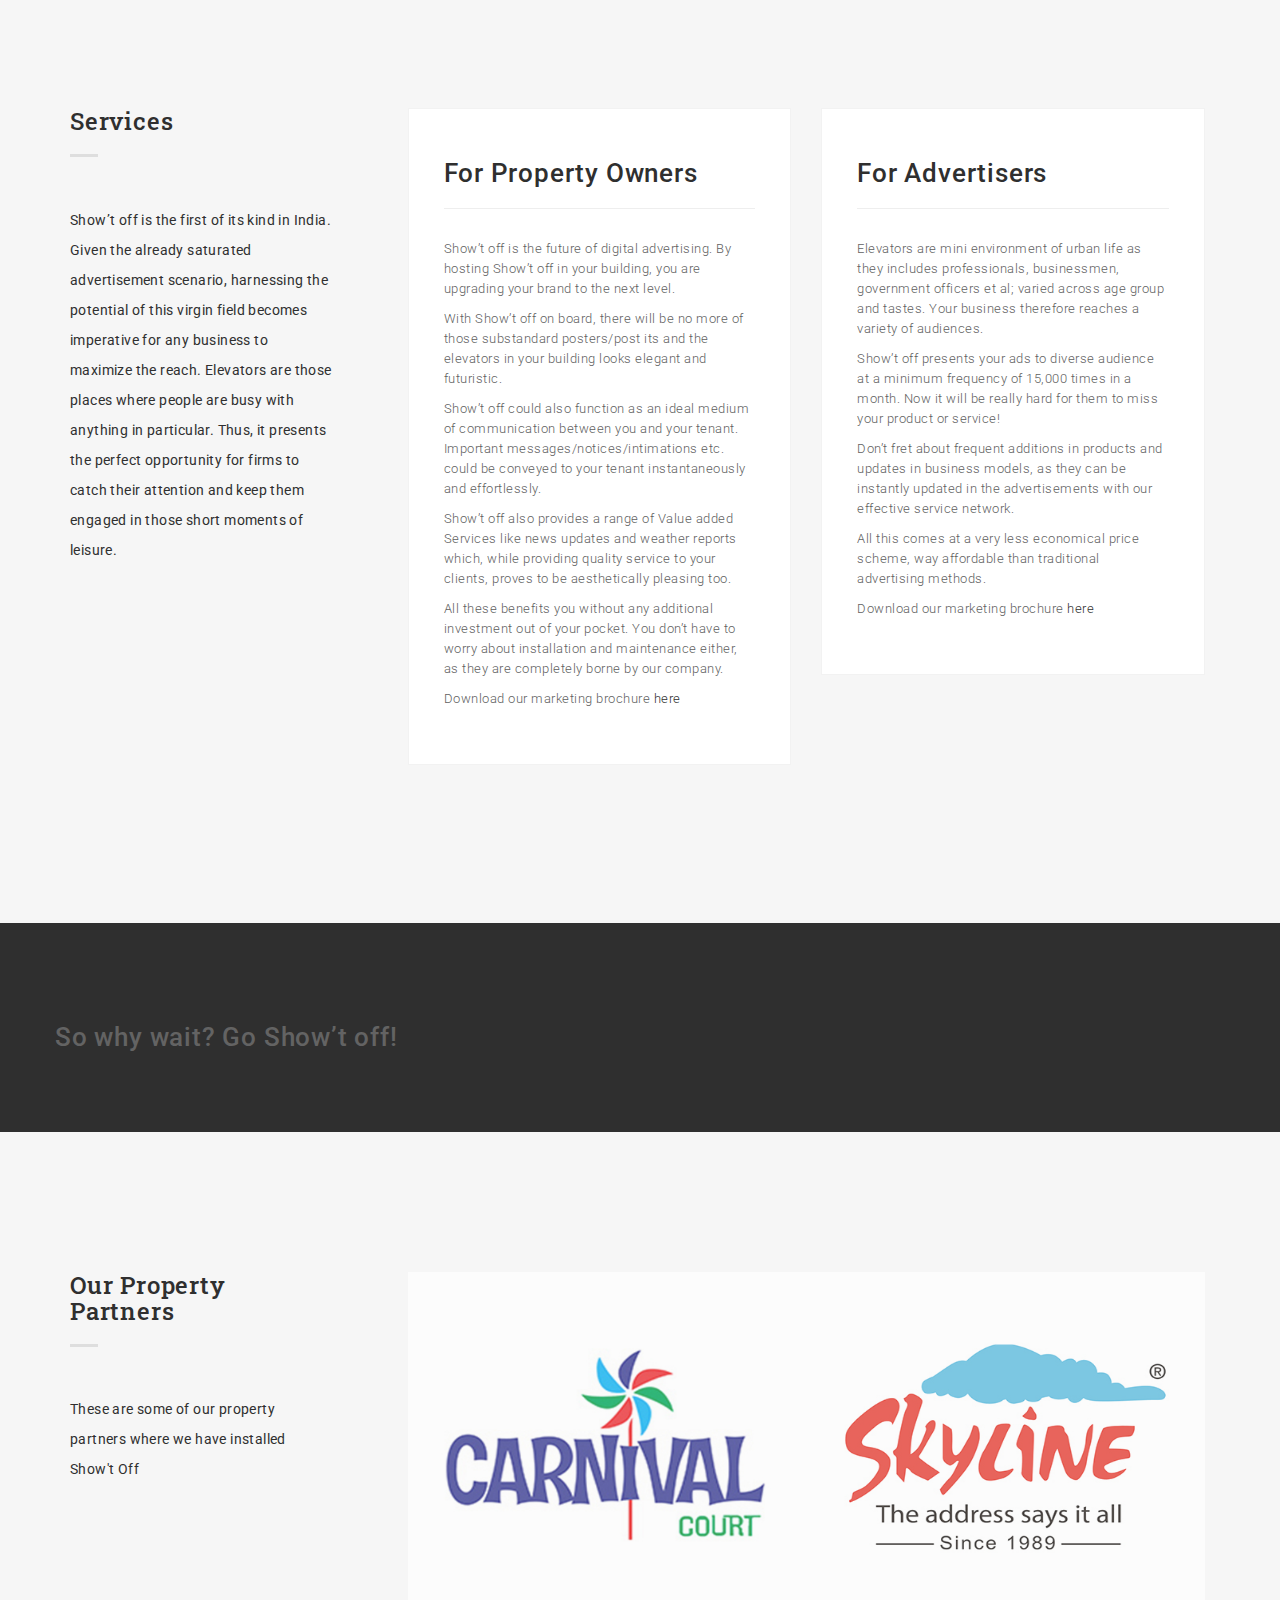
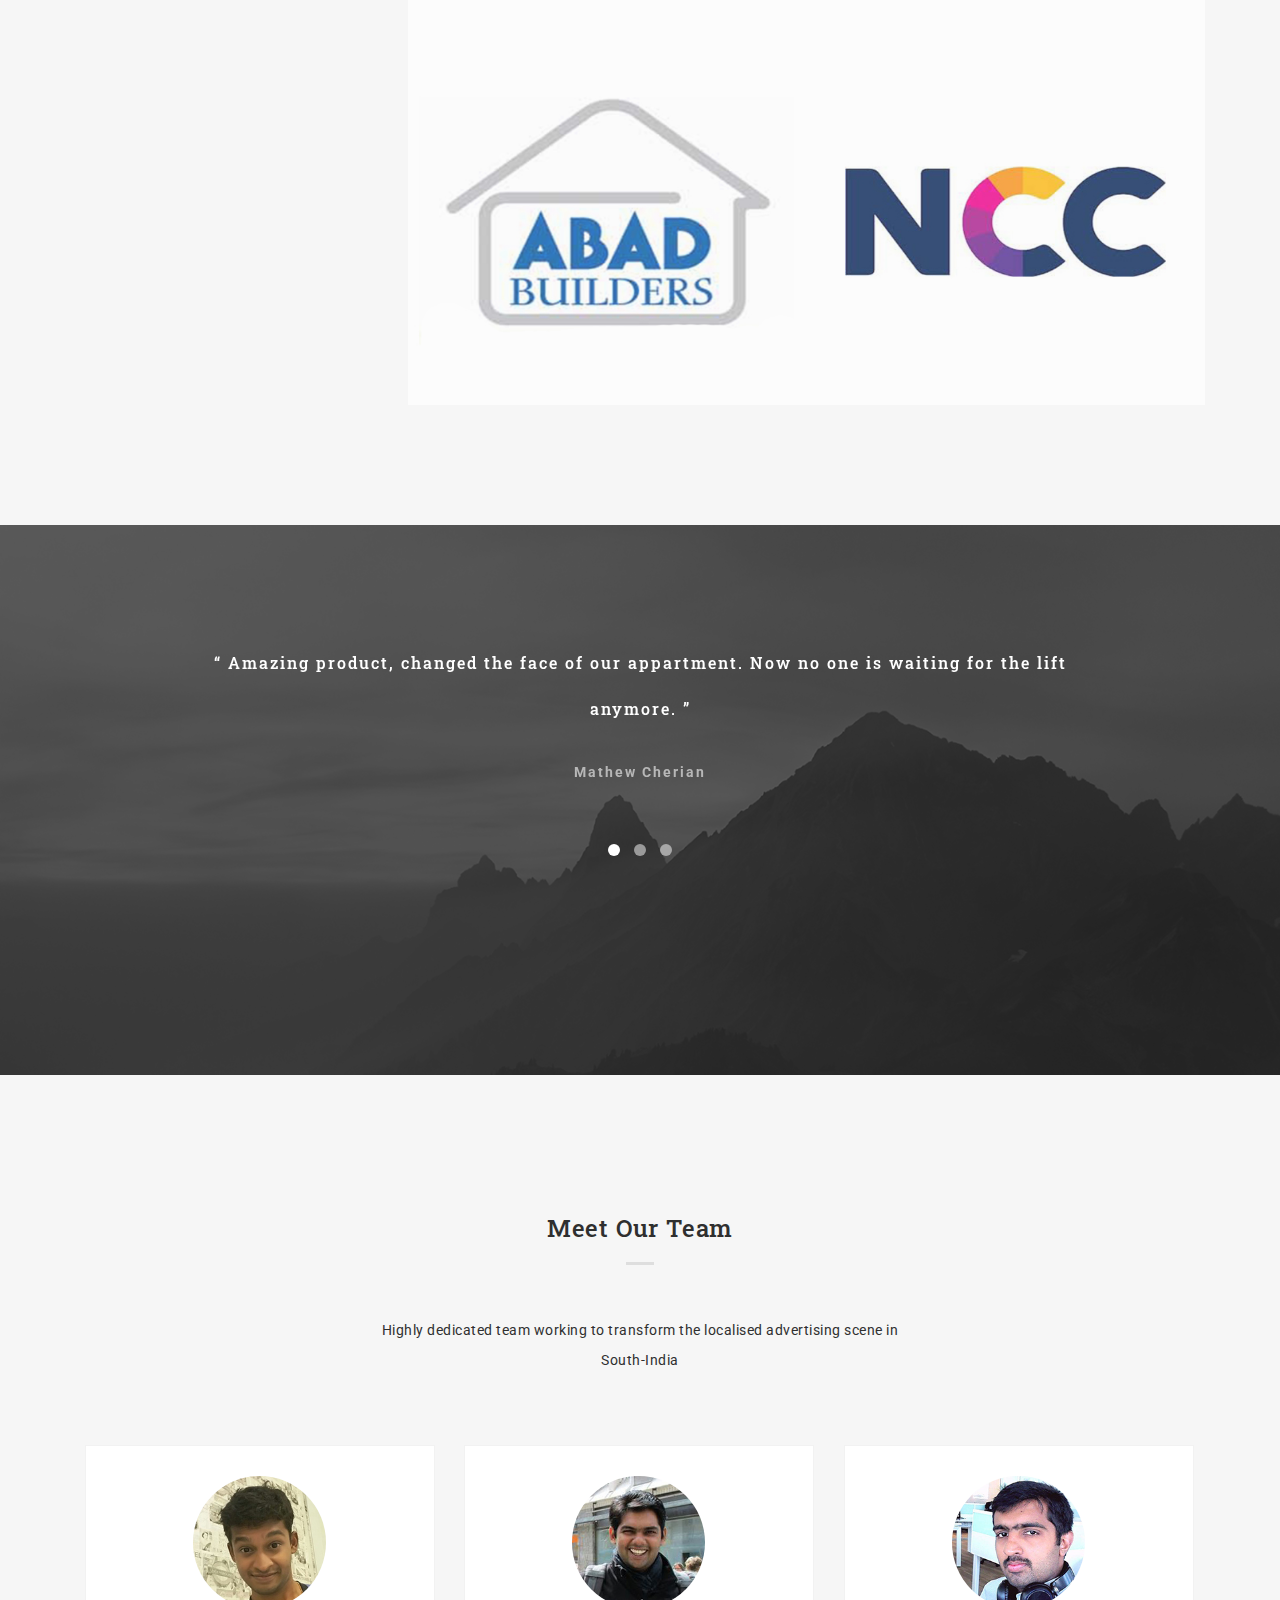
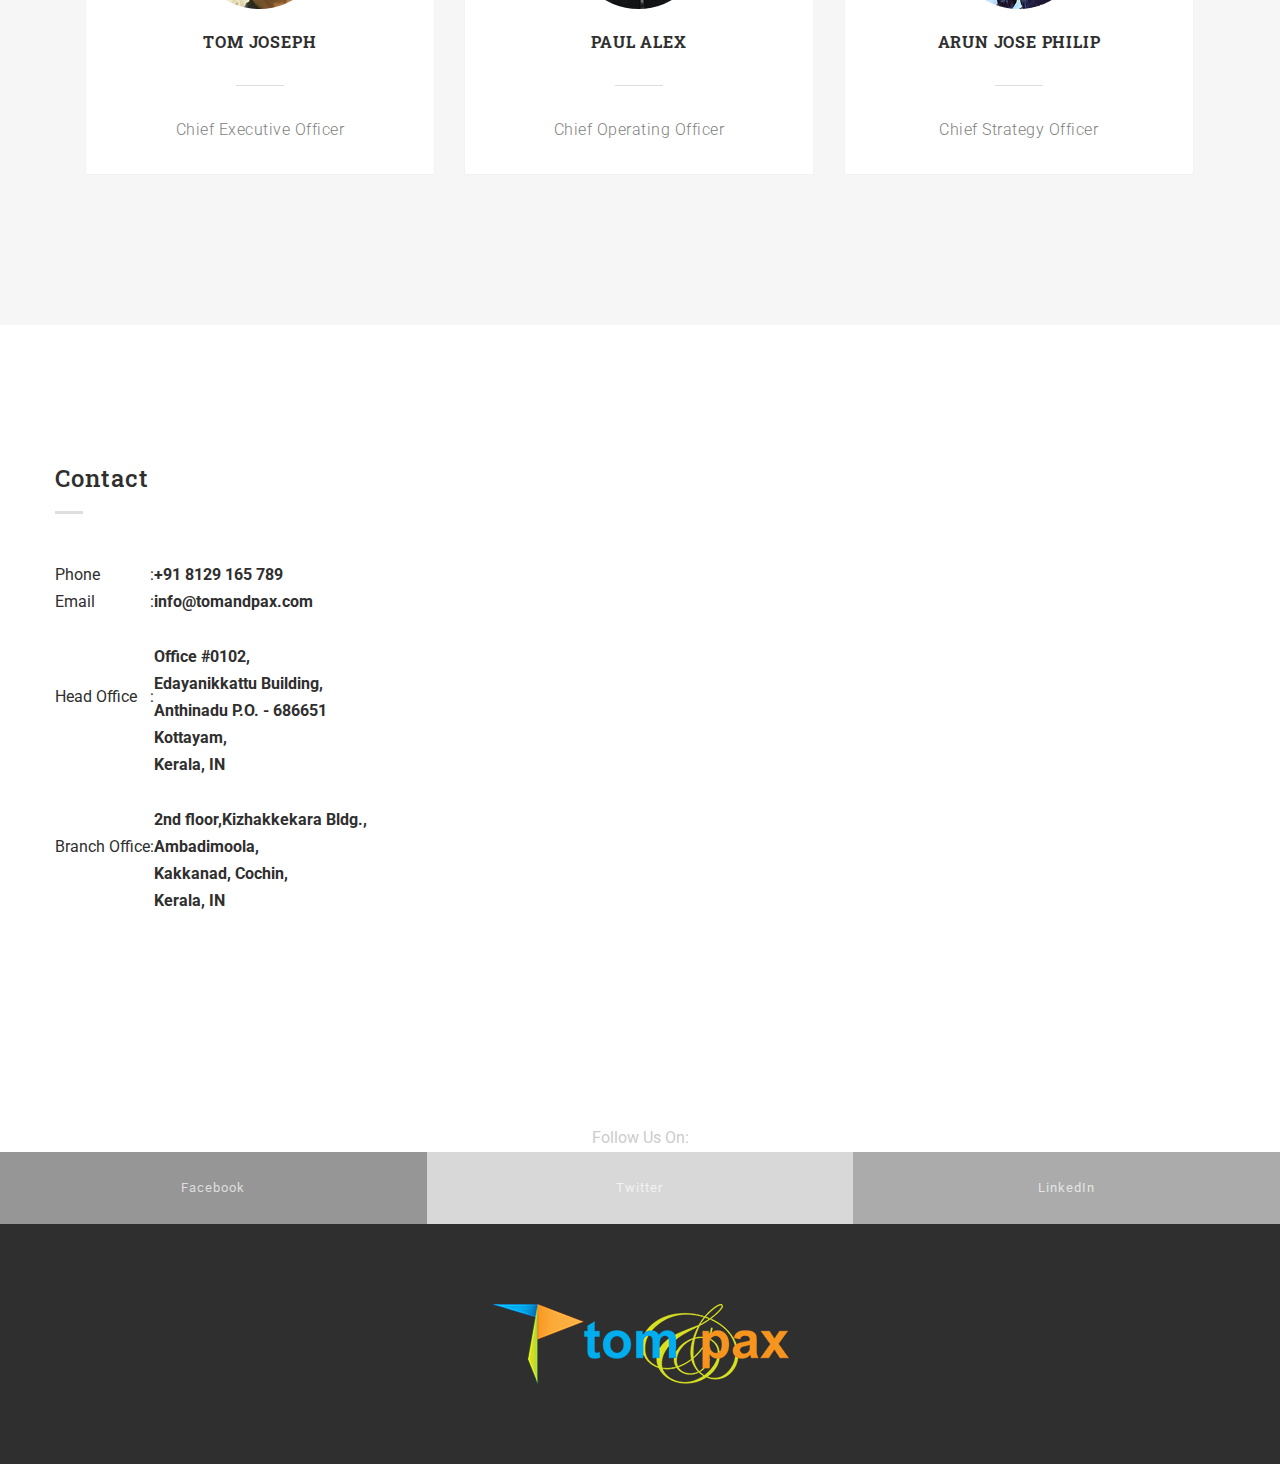
==== commit be65e114: "address and team change" ====
--- a/index.html
+++ b/index.html
@@ -425,7 +425,7 @@
                     </div>
                   </div>
                   
-                  <div class="grid-item">
+                  <!-- <div class="grid-item">
                     <div class="wrap-article">
                       <img alt="Ajith Joseph" class="img-circle text-center" src="images/team/ajith.jpg">
                       <a href="#">
@@ -441,7 +441,7 @@
 				  
 				  <div class="grid-item">
                     <!-- blank -->
-                  </div>
+                  <!-- </div>
 
                   <div class="grid-item">
                     <div class="wrap-article">
@@ -455,7 +455,7 @@
                         Chief Marketing Officer
                       </p>
                     </div>
-                  </div>                  
+                  </div>       -->            
 
                 </div>
                 <!--/.GRID BLOG END-->
@@ -498,8 +498,9 @@
                             <td class="title">Branch Office</td>
                             <td class="break">:</td>
                             <td> <b>
-									#13-P, Mercury,<br>
-									Trinity World,<br>
+							<br>
+									2nd floor,Kizhakkekara Bldg.,<br>
+									Ambadimoola,<br>
 									Kakkanad, Cochin,<br>
 									Kerala, IN</td></b>
                           </tr>
